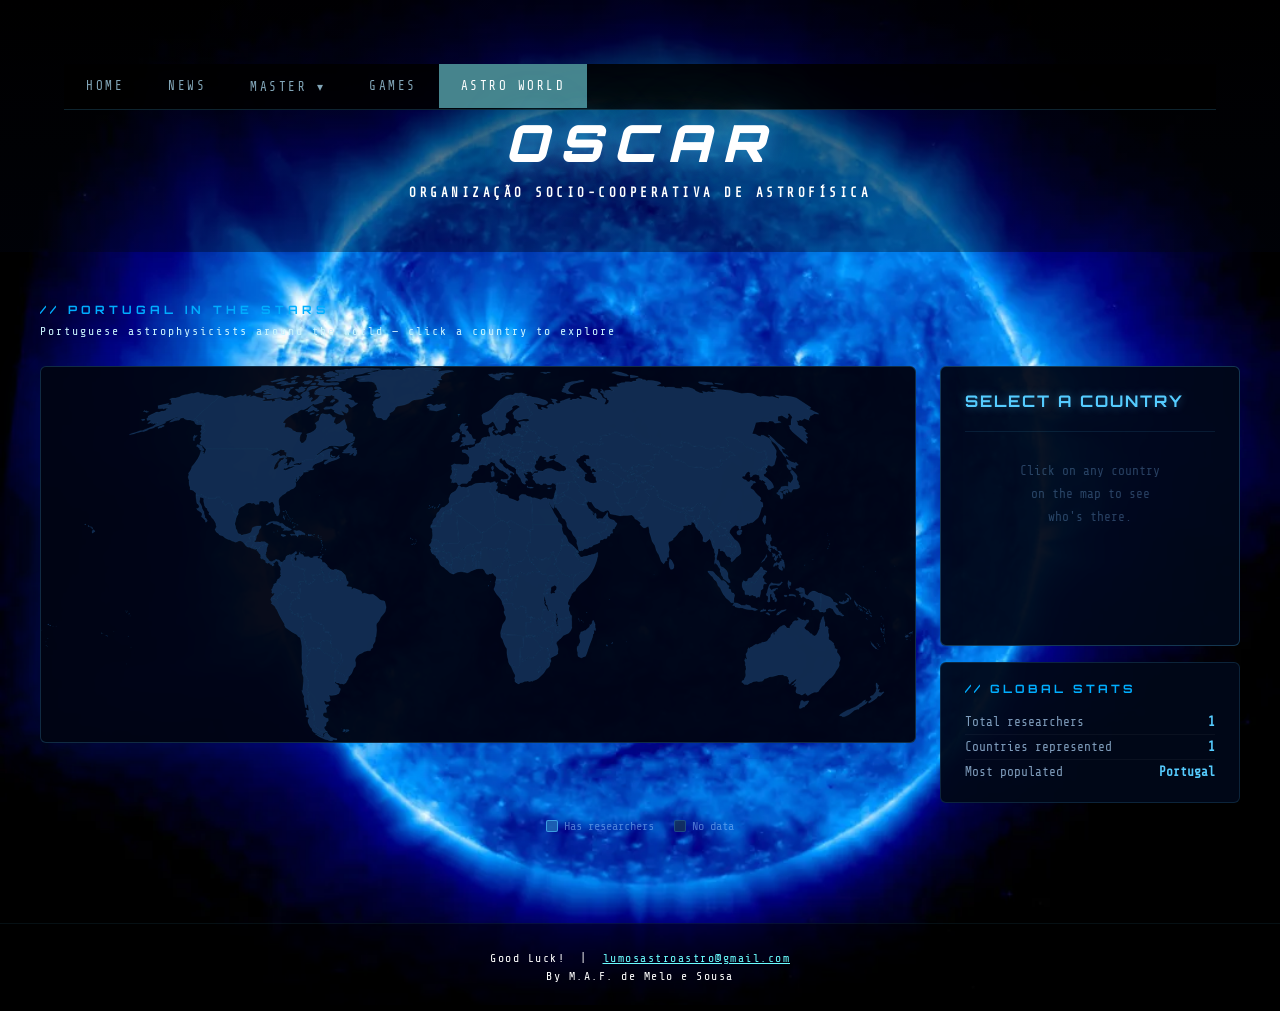
==== astro_world.html @ 0a2c4990 "Add files via upload" ====
<!DOCTYPE html>
<html lang="en">
<head>
    <meta charset="UTF-8">
    <meta name="viewport" content="width=device-width, initial-scale=1.0">
    <title>OSCAR – Portugal in the Stars</title>
    <style>
        @import url('https://fonts.googleapis.com/css2?family=Orbitron:wght@400;700;900&family=Share+Tech+Mono&display=swap');
        * { box-sizing: border-box; margin: 0; padding: 0; }

        body {
            background-color: #000;
            color: rgb(215,241,253);
            font-family: 'Share Tech Mono', monospace;
            background-image: url("Background.jpg");
            background-repeat: no-repeat;
            background-size: cover;
            background-position: center top;
            background-attachment: fixed;
            min-height: 100vh;
        }

        /* ── NAVBAR ── */
        .navbar { overflow: hidden; background-color: rgba(0,0,0,0.88); border-bottom: 1px solid rgba(80,200,255,0.18); z-index: 50; }
        .navbar a { float: left; display: block; color: rgba(180,230,255,0.72); text-align: center; padding: 15px 22px; text-decoration: none; font-family: 'Share Tech Mono', monospace; font-size: 0.78rem; letter-spacing: 2.5px; text-transform: uppercase; transition: background 0.2s, color 0.2s; }
        .navbar a:hover { background-color: rgba(16,129,199,0.28); color: #fff; }
        .navbar a.active { background-color: rgba(83,156,165,0.85); color: #fff; }
        .dropdown { float: left; overflow: hidden; }
        .dropdown .dropdown-button { font-family: 'Share Tech Mono', monospace; font-size: 0.78rem; letter-spacing: 2.5px; text-transform: uppercase; border: none; outline: none; color: rgba(180,230,255,0.72); padding: 15px 22px; background-color: transparent; cursor: pointer; transition: background 0.2s, color 0.2s; }
        .dropdown-content { display: none; position: absolute; background-color: rgba(0,4,18,0.97); min-width: 190px; box-shadow: 0 10px 30px rgba(0,0,0,0.7); z-index: 200; border: 1px solid rgba(80,200,255,0.14); border-top: none; }
        .dropdown-content a { float: none; color: rgba(160,210,255,0.75); padding: 12px 20px; font-size: 0.76rem; letter-spacing: 2px; display: block; text-align: left; border-bottom: 1px solid rgba(80,200,255,0.06); }
        .dropdown-content a:last-child { border-bottom: none; }
        .dropdown-content a:hover { background-color: rgba(16,129,199,0.28); color: #fff; }
        .dropdown:hover .dropdown-content { display: block; }
        .dropdown:hover .dropdown-button { background-color: rgba(16,129,199,0.28); color: #fff; }

        /* ── HEADER ── */
        header { text-align: center; padding: 64px 5% 52px; background: linear-gradient(to bottom, rgba(0,0,0,0.62), rgba(0,4,18,0.38)); }
        header h1 { font-family: 'Orbitron', monospace; font-size: 3.2rem; font-weight: 900; letter-spacing: 12px; color: #fff; text-shadow: 0 0 28px rgba(80,200,255,0.75), 0 0 70px rgba(80,200,255,0.22); margin-bottom: 12px; }
        header h2 { font-family: 'Share Tech Mono', monospace; font-size: 0.78rem; letter-spacing: 3.5px; color: rgb(255, 255, 255); text-transform: uppercase; }

        /* ── PAGE CONTENT ── */
        .page-content { max-width: 1400px; margin: 0 auto; padding: 50px 40px 90px; }
        .section-label { font-family: 'Orbitron', monospace; font-size: 0.72rem; font-weight: 700; color: rgb(0,174,255); letter-spacing: 4px; text-transform: uppercase; margin-bottom: 8px; }
        .section-sub { font-family: 'Share Tech Mono', monospace; color: rgb(205,247,255); font-size: 0.72rem; letter-spacing: 2px; margin-bottom: 28px; }

        /* ── MAP LAYOUT ── */
        #map-layout { display: flex; gap: 24px; align-items: flex-start; }

        #map-container {
            flex: 1;
            position: relative;
            background: rgba(0,5,20,0.97);
            border: 1px solid rgba(80,200,255,0.2);
            border-radius: 6px;
            overflow: hidden;
            box-shadow: 0 0 50px rgba(0,80,200,0.15);
        }

        #map-container svg {
            width: 100%;
            height: auto;
            display: block;
        }

        /* Override SVG default styles */
        #map-container svg path {
            fill: rgba(20,50,90,0.85) !important;
            stroke: rgba(80,200,255,0.25) !important;
            stroke-width: 0.5 !important;
            cursor: pointer;
            transition: fill 0.2s;
        }
        #map-container svg path:hover {
            fill: rgba(0,160,255,0.75) !important;
        }
        #map-container svg path.has-people {
            fill: rgba(30,100,200,0.9) !important;
            stroke: rgba(80,200,255,0.7) !important;
            stroke-width: 0.8 !important;
        }
        #map-container svg path.has-people:hover {
            fill: rgba(0,180,255,0.9) !important;
        }
        #map-container svg path.selected {
            fill: rgba(80,200,255,0.45) !important;
            stroke: #55ccff !important;
            stroke-width: 1.2 !important;
        }

        /* ── INFO PANEL ── */
        #info-panel { width: 300px; flex-shrink: 0; display: flex; flex-direction: column; gap: 16px; }

        #country-card { background: rgba(0,8,25,0.95); border: 1px solid rgba(80,200,255,0.25); border-radius: 6px; padding: 24px; min-height: 280px; }
        #country-name { font-family: 'Orbitron', monospace; font-size: 1rem; font-weight: 700; color: #5cf; letter-spacing: 2px; margin-bottom: 6px; text-shadow: 0 0 10px rgba(80,200,255,0.4); }
        #country-count { font-family: 'Share Tech Mono', monospace; font-size: 0.75rem; color: rgba(100,180,255,0.5); letter-spacing: 2px; margin-bottom: 18px; padding-bottom: 14px; border-bottom: 1px solid rgba(80,200,255,0.1); }

        #people-list { list-style: none; }
        #people-list li { padding: 10px 0; border-bottom: 1px solid rgba(255,255,255,0.06); font-family: 'Share Tech Mono', monospace; }
        #people-list li:last-child { border-bottom: none; }
        .person-name { font-size: 0.88rem; color: #e8f4ff; margin-bottom: 3px; }
        .person-role { font-size: 0.75rem; color: rgba(120,180,255,0.6); }
        .person-inst { font-size: 0.72rem; color: rgba(100,150,220,0.45); font-style: italic; }
        .empty-state { font-family: 'Share Tech Mono', monospace; font-size: 0.8rem; color: rgba(100,150,200,0.4); text-align: center; padding: 30px 0; line-height: 1.8; }

        /* ── STATS CARD ── */
        #stats-card { background: rgba(0,8,25,0.95); border: 1px solid rgba(80,200,255,0.15); border-radius: 6px; padding: 18px 24px; }
        #stats-card h4 { font-family: 'Orbitron', monospace; font-size: 0.72rem; color: rgb(0,174,255); letter-spacing: 3px; text-transform: uppercase; margin-bottom: 14px; text-align: left; }
        .stat-row { display: flex; justify-content: space-between; font-family: 'Share Tech Mono', monospace; font-size: 0.8rem; color: rgba(180,220,255,0.7); padding: 5px 0; border-bottom: 1px solid rgba(255,255,255,0.04); }
        .stat-row:last-child { border-bottom: none; }
        .stat-val { color: #5cf; font-weight: bold; }

        /* ── LEGEND ── */
        #legend { display: flex; gap: 20px; justify-content: center; margin-top: 16px; font-family: 'Share Tech Mono', monospace; font-size: 0.75rem; color: rgba(150,200,255,0.5); }
        .legend-item { display: flex; align-items: center; gap: 6px; }
        .legend-dot { width: 12px; height: 12px; border-radius: 2px; }
        .legend-dot.active-dot { background: rgba(30,100,180,0.9); border: 1px solid rgba(80,200,255,0.6); }
        .legend-dot.empty-dot { background: rgba(20,50,90,0.85); border: 1px solid rgba(80,200,255,0.2); }

        /* ── TOOLTIP ── */
        #tooltip { position: fixed; background: rgba(0,10,30,0.95); border: 1px solid rgba(80,200,255,0.35); padding: 8px 14px; border-radius: 4px; font-family: 'Share Tech Mono', monospace; font-size: 0.8rem; color: #adf; pointer-events: none; display: none; z-index: 999; white-space: nowrap; }

        /* ── FOOTER ── */
        footer { text-align: center; padding: 28px 20px; border-top: 1px solid rgba(80,200,255,0.08); font-family: 'Share Tech Mono', monospace; font-size: 0.72rem; color: rgb(255, 255, 255); letter-spacing: 1.5px; background: rgba(0,0,0,0.5); }
        footer a {color:  #6afdff}
        footer p + p { margin-top: 5px; }
        a:visited { color: rgba(80,200,255,0.62); }
        a:hover { color: #fff; }
    </style>
</head>
<body>



<header>
    <div class="navbar">
    <a href="index.html">Home</a>
    <a href="news.html">News</a>
    <div class="dropdown">
        <button class="dropdown-button">Master ▾</button>
        <div class="dropdown-content">
            <a href="courses.html">Courses</a>
            <a href="contact.html">Contacts</a>
        </div>
    </div>
    <a href="game.html">Games</a>
    <a href="astro_world.html" class="active">Astro World</a>
</div>
    <h1><em>OSCAR</em></h1>
    <h2>Organização Socio-Cooperativa de AstRofísica</h2>
</header>

<div class="page-content">
    <div class="section-label">// Portugal in the Stars</div>
    <div class="section-sub">Portuguese astrophysicists around the world — click a country to explore</div>

    <div id="map-layout">
        <div id="map-container">
<?xml version="1.0"?>
<!--
*************Map created by Simplemaps.com********************		
*************Attribution is highly appreciated!***************
*************http://simplemaps.com****************************

The MIT License (MIT)

Copyright (c) 2020 Pareto Softare, LLC DBA Simplemaps.com

Permission is hereby granted, free of charge, to any person obtaining a copy
of this software and associated documentation files (the "Software"), to deal
in the Software without restriction, including without limitation the rights
to use, copy, modify, merge, publish, distribute, sublicense, and/or sell
copies of the Software, and to permit persons to whom the Software is
furnished to do so, subject to the following conditions:

The above copyright notice and this permission notice shall be included in
all copies or substantial portions of the Software.

THE SOFTWARE IS PROVIDED "AS IS", WITHOUT WARRANTY OF ANY KIND, EXPRESS OR
IMPLIED, INCLUDING BUT NOT LIMITED TO THE WARRANTIES OF MERCHANTABILITY,
FITNESS FOR A PARTICULAR PURPOSE AND NONINFRINGEMENT. IN NO EVENT SHALL THE
AUTHORS OR COPYRIGHT HOLDERS BE LIABLE FOR ANY CLAIM, DAMAGES OR OTHER
LIABILITY, WHETHER IN AN ACTION OF CONTRACT, TORT OR OTHERWISE, ARISING FROM,
OUT OF OR IN CONNECTION WITH THE SOFTWARE OR THE USE OR OTHER DEALINGS IN
THE SOFTWARE.

-->
<svg baseprofile="tiny" fill="#ececec" stroke="black" stroke-linecap="round" stroke-linejoin="round" stroke-width=".2" version="1.2" viewBox="0 0 2000 857" xmlns="http://www.w3.org/2000/svg">
 <path d="M1383 261.6l1.5 1.8-2.9 0.8-2.4 1.1-5.9 0.8-5.3 1.3-2.4 2.8 1.9 2.7 1.4 3.2-2 2.7 0.8 2.5-0.9 2.3-5.2-0.2 3.1 4.2-3.1 1.7-1.4 3.8 1.1 3.9-1.8 1.8-2.1-0.6-4 0.9-0.2 1.7-4.1 0-2.3 3.7 0.8 5.4-6.6 2.7-3.9-0.6-0.9 1.4-3.4-0.8-5.3 1-9.6-3.3 3.9-5.8-1.1-4.1-4.3-1.1-1.2-4.1-2.7-5.1 1.6-3.5-2.5-1 0.5-4.7 0.6-8 5.9 2.5 3.9-0.9 0.4-2.9 4-0.9 2.6-2-0.2-5.1 4.2-1.3 0.3-2.2 2.9 1.7 1.6 0.2 3 0 4.3 1.4 1.8 0.7 3.4-2 2.1 1.2 0.9-2.9 3.2 0.1 0.6-0.9-0.2-2.6 1.7-2.2 3.3 1.4-0.1 2 1.7 0.3 0.9 5.4 2.7 2.1 1.5-1.4 2.2-0.6 2.5-2.9 3.8 0.5 5.4 0z" id="Afghanistan" name="Afghanistan">
 </path>
 <path class="Angola" d="M 1121.2 572 1121.8 574 1121.1 577.1 1122 580.1 1121.1 582.5 1121.5 584.7 1109.8 584.6 1109 605.1 1112.6 610.3 1116.2 614.3 1105.8 616.9 1092.3 616 1088.5 613 1065.8 613.2 1065 613.7 1061.7 610.8 1058.1 610.6 1054.7 611.7 1052 612.9 1051.5 608.9 1052.4 603.2 1054.4 597.3 1054.7 594.6 1056.6 588.8 1058 586.2 1061.3 582 1063.2 579.1 1063.8 574.4 1063.5 570.7 1061.9 568.4 1060.4 564.5 1059.1 560.7 1059.4 559.3 1061.1 556.8 1059.5 550.6 1058.3 546.3 1055.5 542.2 1056.1 541 1058.4 540.1 1060.1 540.2 1062.1 539.5 1078.8 539.6 1080.1 544.3 1081.7 548.2 1083 550.3 1085.1 553.6 1088.9 553.1 1090.7 552.2 1093.8 553.1 1094.7 551.5 1096.2 547.8 1099.7 547.5 1100 546.4 1102.9 546.4 1102.4 548.7 1109.2 548.6 1109.3 552.7 1110.4 555.1 1109.5 559 1109.9 563 1111.7 565.4 1111.3 573 1112.7 572.4 1115.1 572.6 1118.6 571.6 1121.2 572 Z">
 </path>
 <path class="Angola" d="M 1055.3 539 1053.8 534.2 1056.1 531.4 1057.8 530.3 1059.9 532.5 1057.9 533.9 1056.9 535.5 1056.7 538.3 1055.3 539 Z">
 </path>
 <path d="M1088 228l0.4 1.2 1.4-0.6 1.2 1.7 1.3 0.7 0.6 2.3-0.5 2.2 1 2.7 2.3 1.5 0.1 1.7-1.7 0.9-0.1 2.1-2.2 3.1-0.9-0.4-0.2-1.4-3.1-2.2-0.7-3 0.1-4.4 0.5-1.9-0.9-1-0.5-2.1 1.9-3.1z" id="Albania" name="Albania">
 </path>
 <path d="M1296.2 336.7l1.3 5.1-2.8 0 0 4.2 1.1 0.9-2.4 1.3 0.2 2.6-1.3 2.6 0 2.6-1 1.4-16.9-3.2-2.7-6.6-0.3-1.4 0.9-0.4 0.4 1.8 4.2-1 4.6 0.2 3.4 0.2 3.3-4.4 3.7-4.1 3-4 1.3 2.2z" id="United Arab Emirates" name="United Arab Emirates">
 </path>
 <path class="Argentina" d="M 669.1 851.7 666.1 851.5 661.1 851.5 655.1 837.9 658.2 840.7 662.5 845.3 670.3 849 677.6 850.5 676.8 853.5 672.4 853.8 669.1 851.7 Z">
 </path>
 <path class="Argentina" d="M 638.6 644.7 649.9 655.1 654.5 656.1 661.8 660.9 667.7 663.4 668.8 666.2 664.6 676 670.4 677.7 676.7 678.7 680.9 677.7 685.2 672.7 685.5 667.1 688.1 665.8 691.3 669.6 691.7 674.7 687.5 678.2 684.2 680.8 678.9 687.1 672.9 695.8 672.4 701 672 707.6 673.2 714 672.3 715.4 672.7 719.5 673 722.9 680.8 728.4 681 732.8 684.9 735.6 685.2 738.7 681.9 746.9 674.9 750.4 664.7 751.7 658.7 751 660.8 754.9 660.9 759.6 662.7 762.8 660.2 765.1 655.1 766 649.5 763.6 648 765.3 650.5 771.6 654.5 773.5 656.8 771.5 659.3 774.8 655.1 776.8 652.2 780.8 653.4 787.1 653.3 790.5 648.5 790.5 645.5 793.7 645.6 798.5 652.1 803.1 657.3 804.3 657.5 810 652.9 813.5 652.3 820.8 648.8 823.2 647.9 826.1 652.1 832.6 656.7 836.1 654.6 835.8 649.7 834.8 637.6 834 634.1 830.4 632.2 825.8 629.1 826.2 626.5 823.9 623.4 817.4 626.1 814.6 626.2 810.7 624.4 807.5 625.1 802.1 624 793.8 622.2 790.1 624 788.9 622.6 786.5 619.8 785.3 620.6 782.6 617.5 780.2 613.8 772.9 615.5 771.6 612.2 763.8 611.4 757.3 611.2 751.6 613.7 749.3 610.4 743 608.8 737.2 611.8 733 610.4 727.6 612 721.4 610.6 715.5 609 714.3 604.1 703.2 606.2 696.6 604.5 690.4 605.4 684.5 608 678.5 611.3 674.5 609.3 672 610.1 669.9 608.5 659.2 614.1 656.1 615.3 649.4 614.4 647.8 618.4 642 625.9 643.6 629.6 648.2 631.2 643 637.6 643.3 638.6 644.7 Z">
 </path>
 <path d="M1230.8 253l-1.8 0.2-2.8-3.7-0.2-1-2.3 0-1.9-1.7-1 0.1-2.4-1.8-4.2-1.6-0.1-3.1-1.3-2.2 7-1 1.4 1.6 2.2 1.1-0.7 1.6 3.2 2.2-1.1 2.1 2.6 1.7 2.5 1 0.9 4.5z" id="Armenia" name="Armenia">
 </path>
 <path class="Australia" d="M 1743 763.6 1746.7 765.8 1750 764.9 1754.9 763.7 1757.7 764.1 1753.2 771.7 1749.9 773.8 1745.9 779 1745.3 777.2 1738.7 781.6 1737.9 781.3 1734.9 781.1 1735.4 775.7 1737.4 771.5 1738 765.9 1740 763 1743 763.6 Z">
 </path>
 <path class="Australia" d="M 1793.5 590.2 1794.7 595.2 1798.7 592.8 1800.1 595.5 1802.4 598 1801.3 600.9 1801.5 606.4 1801.7 609.6 1803 610.4 1803.4 615.9 1802.2 619.2 1803 623.5 1808.4 626.9 1811.6 629.9 1814.8 632.7 1813.7 634.3 1816 638.3 1816.5 645.3 1819.1 643.9 1820.6 646.6 1822.2 645.7 1821.5 652.5 1824.4 656.4 1826.3 658.8 1829.1 664 1829.1 669.2 1828.1 672.9 1826.3 676.8 1827 682.3 1824.5 688 1822.4 691 1818.6 696.7 1817.1 700.4 1814 705 1809 710.8 1803.5 714 1799.1 718.9 1795.8 722.1 1791.4 727.6 1787.7 730.8 1783.8 735.6 1780.7 740 1779.9 742.1 1775.6 744.3 1769.5 744.5 1763.2 747.2 1759.4 749.6 1754.6 752.4 1751.9 749.5 1749.3 748.4 1751.9 745.1 1748.4 746.3 1741.2 750.9 1737.6 749.2 1735.2 748.2 1732.4 747.7 1728.3 745.9 1727 741.9 1728.5 737.1 1728.9 733.8 1727.5 731.2 1722.8 730.5 1726 727.3 1726.9 722.6 1722.2 727 1716.9 728.2 1721.4 724.7 1723.9 721 1727.4 717.8 1729 713.1 1722.2 718.5 1717.9 720.7 1713.6 725.8 1710.6 723.2 1712.3 719.8 1710.9 715.1 1709.1 712.7 1710.7 711.2 1705.4 707.3 1701.6 707.2 1697.6 704 1687.7 704.6 1679.8 706.9 1672.9 709.1 1667.9 708.7 1660.9 712 1655.6 713.4 1653.3 716.8 1650.3 719.4 1645.6 719.6 1642 720.1 1637.8 719 1633.6 719.7 1629.8 720 1625.3 723.4 1623.8 723.1 1620.4 724.9 1617 726.9 1613.2 726.7 1609.7 726.7 1605.6 722.6 1603.2 721.4 1604.7 717.7 1607.6 716.8 1609.1 715.4 1609.7 713.1 1612 708.6 1612.7 704.8 1612 698.3 1612.2 694.6 1613.6 691 1612.7 686.8 1613 684.9 1611.3 682.3 1612 677.3 1610.1 672.2 1610 669.5 1611.8 672.3 1611.3 666.3 1613.6 668.2 1614.7 670.7 1615.3 667.4 1613.7 662.3 1613.6 660.3 1612.8 658.4 1614.1 654.7 1615.6 653.1 1616.9 649.9 1617 646.1 1620.1 641.5 1619.7 646.4 1622.8 642 1627.7 639.8 1630.9 637.1 1635.6 634.7 1638.2 634.2 1639.6 635 1644.4 632.6 1647.9 631.9 1649 630.5 1650.5 629.9 1653.6 630.1 1659.8 628.2 1663.3 625.3 1665.3 621.9 1669.2 618.7 1669.9 616.1 1670.6 612.6 1675.5 607.1 1676.9 612.7 1679.5 611.4 1678 608.4 1680.3 605.3 1682.5 606.7 1684 601.8 1687.5 598.6 1689.3 596.1 1692.2 595 1692.6 593.2 1694.9 593.9 1695.3 592.3 1697.9 591.4 1700.7 590.5 1704.4 593.5 1707 597.3 1710.5 597.3 1714 597.9 1713.3 594.4 1716.8 589.3 1719.5 587.6 1718.9 586 1721.8 582.3 1725.5 580 1728.2 580.8 1733.1 579.6 1733.4 576.3 1729.5 574.2 1732.6 573.3 1736.2 574.9 1738.9 577.5 1743.4 579.1 1745.1 578.5 1748.4 580.5 1751.9 578.6 1753.9 579.2 1755.4 577.9 1757.6 581.1 1755.6 584.6 1753.1 587.2 1751.2 587.4 1751.5 589.9 1749.3 593.1 1746.8 596.3 1747 598.1 1750.8 601.7 1754.8 603.7 1757.3 605.9 1760.6 609.7 1762.2 609.7 1764.8 611.4 1765.3 613.4 1770.2 615.5 1774.3 613.3 1776.1 609.9 1777.8 607 1779.1 603.5 1781.7 598.4 1781.5 595.3 1782.2 593.4 1782.1 589.8 1783.5 584.9 1784.8 583.6 1784.2 581.5 1786 578.1 1787.5 574.6 1787.9 572.7 1790.2 570.3 1791.5 573.5 1791.4 577.5 1792.7 578.3 1792.6 581 1794.2 584.2 1794.1 587.9 1793.5 590.2 Z">
 </path>
 <path d="M1070.6 190.8l-0.3 0.8 0.7 2.1-0.2 2.6-2.8 0 1.1 1.4-1.3 4-0.9 1.1-4.4 0.1-2.4 1.5-4.2-0.5-7.3-1.7-1.3-2.1-4.9 1.1-0.5 1.2-3.1-0.9-2.6-0.2-2.3-1.2 0.7-1.5-0.2-1.1 1.4-0.3 2.7 1.7 0.6-1.7 4.4 0.3 3.5-1.1 2.4 0.2 1.7 1.3 0.4-1.1-1-4.1 1.7-0.8 1.6-2.9 3.8 2.1 2.6-2.6 1.7-0.5 4 1.9 2.3-0.3 2.4 1.2z" id="Austria" name="Austria">
 </path>
 <path class="Azerbaijan" d="M 1229 253.2 1225.2 252.3 1222 249.4 1220.8 246.9 1221.8 246.8 1223.7 248.5 1226 248.5 1226.2 249.5 1229 253.2 Z">
 </path>
 <path class="Azerbaijan" d="M 1235.3 236.2 1237.8 233.6 1241.3 236.9 1244.9 241.5 1247.4 241.8 1249.3 243.5 1245.1 244 1245.2 249 1244.8 251.2 1243.1 252.7 1243.9 255.8 1242.6 256.2 1238.7 252.8 1239.9 249.7 1238 247.8 1236.1 248.3 1230.8 253 1229.9 248.5 1227.4 247.5 1224.8 245.8 1225.9 243.7 1222.7 241.5 1223.4 239.9 1221.2 238.8 1219.8 237.2 1220.9 236.1 1225.1 238 1228 238.3 1228.6 237.6 1225.3 234.1 1226.5 233.3 1228 233.5 1232.3 237.3 1234.7 237.8 1235.3 236.2 Z">
 </path>
 <path d="M1154.9 530.4l-0.6 0.1 0-0.3-2-6.1-0.01-0.06-0.09-1.04-1.4-2.9 3.5 0.5 1.7-3.7 3.1 0.4 0.3 2.5 1.2 1.5 0 2.1-1.4 1.3-2.3 3.4-2 2.3z" id="Burundi" name="Burundi">
 </path>
 <path d="M1016.5 177.1l-0.4 4.2-1.3 0.2-0.4 3.5-4.4-2.9-2.5 0.5-3.5-2.9-2.4-2.5-2.2-0.1-0.8-2.2 3.9-1.2 3.6 0.5 4.5-1.3 3.1 2.7 2.8 1.5z" id="Belgium" name="Belgium">
 </path>
 <path d="M1006.7 427l-0.2 2.1 1.3 3.8-1.1 2.6 0.6 1.7-2.8 4-1.7 2-1.1 4 0.2 4.1-0.3 10.3-4.7 0.8-1.4-4.4 0.3-14.8-1.2-1.3-0.2-3.2-2-2.2-1.7-1.9 0.7-3.4 2-0.7 1.1-2.8 2.8-0.6 1.2-1.9 1.9-1.9 2 0 4.3 3.7z" id="Benin" name="Benin">
 </path>
 <path d="M988.5 406l-0.5 3.1 0.8 2.9 3.1 4.2 0.2 3.1 6.5 1.5-0.1 4.4-1.2 1.9-2.8 0.6-1.1 2.8-2 0.7-4.9-0.1-2.6-0.5-1.8 1-2.5-0.5-9.8 0.3-0.2 3.7 0.8 4.8-3.9-1.6-2.6 0.2-2 1.6-2.5-1.3-1-2.2-2.5-1.4-0.4-3.7 1.6-2.7-0.2-2.2 4.5-5.3 0.9-4.4 1.5-1.6 2.7 0.9 2.4-1.3 0.8-1.7 4.3-2.8 1.1-2 5.3-2.7 3.1-0.9 1.4 1.2 3.6 0z" id="Burkina Faso" name="Burkina Faso">
 </path>
 <path d="M1500.6 360.3l0.6 4.6-2.1-1 1.1 5.2-2.1-3.3-0.8-3.3-1.5-3.1-2.8-3.7-5.2-0.3 0.9 2.7-1.2 3.5-2.6-1.3-0.6 1.2-1.7-0.7-2.2-0.6-1.6-5.3-2.6-4.8 0.3-3.9-3.7-1.7 0.9-2.3 3-2.4-4.6-3.4 1.2-4.4 4.9 2.8 2.7 0.3 1.2 4.5 5.4 0.9 5.1-0.1 3.4 1.1-1.6 5.4-2.4 0.4-1.2 3.6 3.6 3.4 0.3-4.2 1.5 0 4.4 10.2z" id="Bangladesh" name="Bangladesh">
 </path>
 <path d="M1132.6 221.6l-2.3 2.6-1.3 4.5 2.1 3.6-4.6-0.8-5 2 0.3 3.2-4.6 0.6-3.9-2.3-4 1.8-3.8-0.2-0.8-4.2-2.8-2.1 0.7-0.8-0.6-0.8 0.6-2 1.8-2-2.8-2.7-0.7-2.4 1.1-1.4 1.8 2.6 1.9-0.4 4 0.9 7.6 0.4 2.3-1.6 5.9-1.5 4 2.3 3.1 0.7z" id="Bulgaria" name="Bulgaria">
 </path>
 <path d="M1083 214.3l1.9-0.1-1.1 2.8 2.7 2.5-0.5 2.9-1.1 0.3-0.9 0.6-1.6 1.5-0.4 3.5-4.8-2.4-2.1-2.7-2.1-1.4-2.5-2.4-1.3-1.9-2.7-3 0.8-2.6 2 1.5 1-1.4 2.3-0.1 4.5 1.1 3.5-0.1 2.4 1.4z" id="Bosnia and Herzegovina" name="Bosnia and Herzegovina">
 </path>
 <path d="M1141.6 162.7l-3.9-0.2-0.8 0.6 1.5 2 2 4-4.1 0.3-1.3 1.4 0.3 3.1-2.1-0.6-4.3 0.3-1.5-1.5-1.7 1.1-1.9-0.9-3.9-0.1-5.7-1.5-4.9-0.5-3.8 0.2-2.4 1.6-2.3 0.3-0.5-2.8-1.9-2.8 2.8-1.3-0.4-2.4-1.7-2.3-0.6-2.7 4.7 0 4.8-2.3 0.5-3.4 3.6-2-1-2.7 2.7-1 4.6-2.3 5.3 1.5 0.9 1.5 2.4-0.7 4.8 1.4 1.1 2.9-0.7 1.6 3.8 4 2.1 1.1 0 1.1 3.4 1.1 1.7 1.6-1.6 1.3z" id="Belarus" name="Belarus">
 </path>
 <path d="M487.8 399.8l-1.7 0 1.3-7.2 0.7-5.1 0.1-1 0.7-0.3 0.9 0.8 2.5-3.9 1.1-0.1-0.1 1 1 0-0.3 1.8-1.3 2.7 0.4 1-0.9 2.3 0.3 0.6-1 3.3-1.3 1.7-1.1 0.2-1.3 2.2z" id="Belize" name="Belize">
 </path>
 <path d="M662.5 631.4l-0.3-2-5.4-3.3-5.2-0.1-9.6 1.9-2.1 5.6 0.2 3.5-1.5 7.7-1-1.4-6.4-0.3-1.6 5.2-3.7-4.6-7.5-1.6-4 5.8-3.9 0.9-3.1-8.9-3.7-7.2 1.1-6.2-3.2-2.7-1.2-4.6-3.2-4.4 2.9-6.9-2.9-5.4 1.1-2.2-1.2-2.4 1.9-3.2-0.3-5.4 0-4.6 1.1-2.1-5.5-10.4 4.2 0.6 2.9-0.2 1.1-1.9 4.8-2.6 2.9-2.4 7.3-1.1-0.4 4.8 0.9 2.5-0.3 4.3 6.5 5.7 6.4 1.1 2.3 2.4 3.9 1.3 2.5 1.8 3.5 0 3.4 1.9 0.5 3.7 1.2 1.9 0.3 2.7-1.7 0.1 2.8 7.5 10.7 0.3-0.5 3.7 0.8 2.5 3.2 1.8 1.7 4-0.6 5.1-1.3 2.8 0.8 3.6-1.6 1.4z" id="Bolívia" name="Bolívia">
 </path>
 <path d="M665.8 489.6l3.1 0.6 0.6-1.4-1-1.2 0.6-1.9 2.3 0.6 2.7-0.7 3.2 1.4 2.5 1.3 1.7-1.7 1.3 0.2 0.8 1.8 2.7-0.4 2.2-2.5 1.8-4.7 3.4-5.9 2-0.3 1.3 3.6 3 11.2 3.1 1.1 0.1 4.4-4.3 5.3 1.7 1.9 10.1 1 0.2 6.5 4.3-4.2 7.1 2.3 9.5 3.9 2.8 3.7-0.9 3.6 6.6-2 11 3.4 8.5-0.2 8.4 5.3 7.4 7.2 4.4 1.8 4.8 0.3 2.1 2 2 8.2 1.1 3.9-2.1 10.6-2.7 4.2-7.7 8.9-3.4 7.3-4 5.5-1.4 0.2-1.3 4.7 0.9 12-1.1 9.9-0.3 4.2-1.6 2.6-0.5 8.6-5.2 8.3-0.5 6.7-4.3 2.7-1.1 3.9-6 0-8.5 2.4-3.7 2.9-6 1.9-6.1 5.1-4.1 6.4-0.3 4.8 1.3 3.5-0.3 6.5-0.8 3.1-3.4 3.6-4.5 11.3-4 5-3.2 3.1-1.5 6.1-2.9 3.6-2.1-3.6 1.8-3.1-3.8-4.3-4.8-3.6-6.3-4.1-1.9 0.2-6.3-5-3.4 0.7 6-8.7 5.3-6.3 3.3-2.6 4.2-3.5-0.4-5.1-3.2-3.8-2.6 1.3 0.7-3.7 0.3-3.8-0.3-3.6-2.1-1.1-2 1-2.1-0.3-0.8-2.4-1.1-5.9-1.2-1.9-3.9-1.8-2.2 1.3-5.9-1.3-0.4-8.7-2-3.5 1.6-1.4-0.8-3.6 1.3-2.8 0.6-5.1-1.7-4-3.2-1.8-0.8-2.5 0.5-3.7-10.7-0.3-2.8-7.5 1.7-0.1-0.3-2.7-1.2-1.9-0.5-3.7-3.4-1.9-3.5 0-2.5-1.8-3.9-1.3-2.3-2.4-6.4-1.1-6.5-5.7 0.3-4.3-0.9-2.5 0.4-4.8-7.3 1.1-2.9 2.4-4.8 2.6-1.1 1.9-2.9 0.2-4.2-0.6-3.2 1.1-2.6-0.7-0.1-9.7-4.4 3.7-5-0.1-2.3-3.5-3.8-0.3 1-2.8-3.3-3.9-2.6-5.8 1.5-1.1-0.2-2.8 3.4-1.8-0.7-3.5 1.4-2.2 0.3-3 6.3-4.4 4.6-1.2 0.8-1 5.1 0.3 2.2-17.6 0.1-2.8-0.9-3.6-2.6-2.4 0.1-4.7 3.2-1 1.1 0.7 0.2-2.5-3.3-0.7 0-4 11 0.2 1.9-2.3 1.6 2.1 1 3.8 1.1-0.8 3.1 3.4 4.4-0.4 1.1-2 4.2-1.5 2.4-1.1 0.7-2.7 4.1-1.8-0.3-1.4-4.8-0.5-0.7-4.1 0.3-4.3-2.5-1.6 1.1-0.6 4.1 0.8 4.5 1.6 1.7-1.5 4.1-1 6.4-2.4 2.1-2.5-0.7-1.8 3-0.2 1.2 1.4-0.8 2.9 2 0.9 1.2 3-1.6 2.3-1 5.4 1.4 3.3 0.3 3 3.5 3 2.8 0.3 0.6-1.3 1.8-0.3 2.6-1.1 1.8-1.7 3.2 0.6 1.3-0.3z" id="Brazil" name="Brazil">
 </path>
 <path d="M1633.1 472.8l2.2-2.4 4.6-3.6-0.1 3.2-0.1 4.1-2.7-0.2-1.1 2.2-2.8-3.3z" id="Brunei" name="Brunei Darussalam">
 </path>
 <path d="M1488.8 323.5l2.6 2.1 0.5 3.9-4.5 0.2-4.7-0.4-3.2 1-5.5-2.5-0.4-1.2 2.6-4.8 2.6-1.6 4.3 1.4 2.9 0.2 2.8 1.7z" id="Bhutan" name="Bhutan">
 </path>
 <path d="M1127.6 615.7l1.9 5.1 1.1 1.2 1.6 3.7 6.1 7 2.3 0.7-0.1 2.3 1.5 4.1 4.3 1 3.4 2.9-8.1 4.7-5.2 4.8-2 4.3-1.8 2.4-3 0.5-1.2 3.1-0.6 2-3.6 1.4-4.5-0.3-2.5-1.8-2.3-0.7-2.8 1.4-1.5 3.1-2.7 1.9-2.8 2.9-4 0.7-1.1-2.3 0.6-3.9-3-6.1-1.4-1 0.6-18.7 5.5-0.2 0.8-22.9 4.2-0.2 8.7-2.3 2 2.7 3.7-2.5 1.7 0 3.2-1.5 1 0.5z" id="Botswana" name="Botswana">
 </path>
 <path d="M1121.3 446.5l3.9 2.5 3.1 2.6 0.1 2.1 3.9 3.3 2.4 2.8 1.4 3.8 4.3 2.6 0.9 2-1.8 0.7-3.7-0.1-4.2-0.7-2.1 0.5-0.9 1.6-1.8 0.2-2.2-1.4-6.3 3.2-2.6-0.6-0.8 0.5-1.6 3.9-4.3-1.3-4.1-0.6-3.6-2.4-4.7-2.2-3 2.1-2.2 3.2-0.5 4.5-3.6-0.3-3.9-1.1-3.3 3.4-3 6-0.6-1.9-0.3-2.9-2.6-2.1-2.1-3.3-0.5-2.3-2.7-3.4 0.5-1.9-0.6-2.7 0.4-5 1.4-1.1 2.8-6.5 4.6-0.5 1-1.7 1 0.2 1.4 1.4 7.1-2.4 2.4-2.5 2.9-2.3-0.6-2.2 1.6-0.6 5.5 0.4 5.2-3 4-7 2.8-2.6 3.6-1.1 0.7 2.7 3.3 4 0 2.7-0.8 2.6 0.4 2 1.9 1.9 0.5 0.3z" id="Central African Republic" name="Central African Republic">
 </path>
 <path class="Canada" d="M 665.9 203.6 669.3 204.5 674 204.3 670.7 206.9 668.7 207.3 663.2 204.6 662.6 202.5 665.1 200.6 665.9 203.6 Z">
 </path>
 <path class="Canada" d="M 680.3 187.6 677.9 187.7 672.1 185.8 668.6 182.8 670.5 182.3 676.4 183.9 680.6 186.5 680.3 187.6 Z">
 </path>
 <path class="Canada" d="M 372.4 191.3 369.3 192.2 363 189.4 363 187.2 360.1 185 360.4 183.2 356.1 182.1 356.7 178.7 358.2 177.3 362.3 178.6 364.7 179.6 368.8 180.2 369 182.4 369.4 185.3 372.6 187.9 372.4 191.3 Z">
 </path>
 <path class="Canada" d="M 711.5 177.8 706.5 183.2 710.4 181.1 713.3 182.5 710.9 184.6 714.7 186.3 717.5 184.8 721.8 186.7 719 191.3 722.8 190.2 722.5 193.5 723 197.4 719.4 203 717 203.2 714.1 202 716.6 196.9 715.4 196.1 708.1 201.5 705.1 201.3 709.5 198.3 705.1 196.8 699.6 197.2 690 197 689.8 195.2 693.6 192.9 691.9 191.3 697.3 187.5 705.5 177.6 709.7 174.1 714.7 172 716.8 172.2 715.3 173.9 711.5 177.8 Z">
 </path>
 <path class="Canada" d="M 351.5 156.4 353 157.2 358 156.7 350.8 163.6 351.1 168.6 349.2 168.6 348.5 165.8 349 162.9 348.2 161 349.5 158.3 351.5 156.4 Z">
 </path>
 <path class="Canada" d="M 634.9 108.9 631.3 111.9 629.6 111.4 629.5 109.7 629.9 109.3 632.7 107.6 634.4 107.7 634.9 108.9 Z">
 </path>
 <path class="Canada" d="M 625.2 105.7 618 108.9 615 108.7 615 107.2 620 104.5 626 104.6 625.2 105.7 Z">
 </path>
 <path class="Canada" d="M 622.1 88.9 621.2 91.4 623.9 90.5 625.4 92 628.9 94 632.7 95.7 631.3 98.4 634.8 98 636.7 99.9 631.7 101.7 625.8 100.3 625 97.7 618.7 100.8 610.5 103.7 611.2 100.4 604.9 100.9 610.6 98.1 614.2 93.6 619.3 88.5 622.1 88.9 Z">
 </path>
 <path class="Canada" d="M 667 80.6 662.1 80.9 662.8 78.2 666.6 75.1 670.9 74.4 673.2 75.9 671.7 78.2 670.8 79 667 80.6 Z">
 </path>
 <path class="Canada" d="M 592.5 69.9 588.4 71.8 584.2 70.2 580.3 70.7 576.9 68.3 581.9 66.6 586.8 64.3 589.8 65.8 591.4 66.8 591.8 67.8 592.5 69.9 Z">
 </path>
 <path class="Canada" d="M 645.5 212.5 643.3 208.9 646.2 200.4 644.6 198.6 640.9 199.6 639.8 198 634.3 202.7 631.1 207.6 628.3 210.5 625.8 211.5 624.1 211.8 623 213.3 613.7 213.3 605.9 213.4 603.2 214.5 596.4 218.9 596.4 218.8 595.5 218.4 593.5 219.3 591.6 220.6 589.8 219.5 585.1 220.3 581.2 221.2 579.3 222 577 224.1 578.8 224.8 580.5 224.4 580.8 224.4 580.5 226.3 575.7 227 572.9 227.8 571.2 228.8 568.6 228.2 567 228.5 564.1 230.3 559.5 232.3 556.8 231.9 558.8 229.7 562.5 226.2 566.6 224.1 567.7 222.3 568.6 219.3 572.4 215.8 573.3 211.8 574.4 215.7 578.2 216.6 580.6 214.5 579.2 209.7 578.3 207.7 574.3 206.5 570.5 205.8 566.6 205.8 563.2 205 562.8 203.6 561.4 204.5 560.2 204.3 562.1 202.2 560.3 201.4 562.2 199 561 197.2 562.7 195.4 557.5 194.5 557.4 190.9 556.6 190.1 553.3 189.9 549.2 188.7 547.7 189.5 545.9 191 542.6 192 539.5 194.5 534.1 192.8 529.7 193.6 525.8 191.7 521.2 190.7 517.9 190.3 516.9 189.3 517.8 185.9 516.1 185.9 514.8 188.3 504.6 188.3 487.6 188.3 470.8 188.3 455.9 188.3 441.1 188.3 426.4 188.3 411.3 188.3 406.5 188.3 391.8 188.3 377.7 188.3 377 188.3 371.6 182.2 370 179.5 363 176.9 364.3 171.4 367.9 167.7 363.8 165 366.9 160.1 364.8 155.7 367.3 152.5 372.4 149.6 375.6 145.8 371 142 372.4 135.1 373.5 130.9 371.9 128.2 371.1 125.8 371.7 122.7 365.2 124.6 357.6 127.9 357.3 124.1 356.8 121.5 354 119.9 349.8 119.7 385.4 87 410 66.6 416 67.9 419.3 70.5 423 71 429.3 68.8 436.3 67.1 441.6 67.7 450.5 65.4 458.7 64.1 458.9 66.3 463.4 65 467.3 62.5 469.4 63.1 470.8 67.9 480.3 64.2 476.4 68.3 482.4 67.4 485.6 65.9 490.2 66.2 494.1 68.4 501.6 70.4 506.3 71.3 510.7 71 513.6 73.8 505.1 76.5 511.5 77.6 523.4 77 527.8 76 529.2 79.3 536.3 76.6 534.2 74.2 538.7 72.4 543.9 72.1 547.8 71.6 549.9 72.9 551.4 75.8 556.4 75.4 561.7 77.9 568.9 77 574.9 77.1 577.3 73.7 581.8 72.8 586.7 74.6 582.4 79.8 588.6 75.4 591.8 75.6 598.2 70.1 596.6 66.8 593.7 64.6 599.2 58.7 607.4 54.9 611.9 55.8 613.9 58.1 614.3 64.1 608.5 66.7 615.2 67.8 610.8 73.3 619.7 69.1 621.9 72.6 617.6 76.6 618.9 80.3 626.2 76.4 632.7 71.6 637.4 65.7 642.9 66.1 648.3 66.9 651.9 69.6 650.2 72.3 645.1 75.2 646 78.1 643.6 80.8 632.7 84.7 626.2 85.6 623 83.9 619.7 86.7 612.3 91.4 609.3 93.9 601.6 97.7 595.1 98.1 590 100.5 587.1 104.3 581.4 105 572.7 109.7 563.3 116.2 558.3 120.8 553.4 127.7 559.4 128.7 557.9 134.2 557.1 138.8 564.4 137.6 571.4 140.2 574.7 142.5 576.4 145.3 581.3 147 584.9 149.5 592.5 149.9 597.3 150.5 593.7 155.7 592 161.8 592.1 168.7 596.5 174.6 601.2 172.6 606.8 166.2 609.1 156.6 607.4 153.4 616.4 150.5 623.9 146.3 628.7 142.1 630.4 138.1 630 133 626.8 128.5 635.7 122.3 636.7 117 640.6 108 644.4 106.6 651.1 108.2 655.3 108.8 659.8 107.2 662.9 109.2 666.5 112.6 666.7 114.8 674.4 115.3 671.8 120.2 669.5 127.6 673.3 128.6 674.9 132.1 683.1 128.8 690.6 122.2 694.8 119.5 695.9 124.8 698.5 132.3 700.5 139.5 697.1 143.3 701.9 146.7 704.8 150.1 711.7 151.7 714.1 153.6 714.1 158.8 717.5 159.6 718.6 161.9 716.6 168.8 712.3 171.1 708.1 173.3 699.3 175.5 691.4 180.5 682.8 181.6 672.7 180.2 665.4 180.2 660.1 180.6 654.4 185.1 647 187.9 636.9 196.1 629 201.9 633.7 200.9 644.6 192.6 656.9 187.4 664.5 186.8 667.8 189.9 661.7 194.1 661.1 200.8 661.2 205.6 666.8 208.7 675.4 207.8 682.6 200.7 681.6 205.3 684.1 207.6 676.7 211.7 664.3 215.5 658.5 218 651.3 222.6 647.6 222.1 649.1 216.8 659.5 211.5 651.4 211.7 645.5 212.5 Z">
 </path>
 <path class="Canada" d="M 539 48.7 534.3 51.1 544.8 49.6 547.4 52.2 554.7 49.5 556.5 51.2 554.3 56.3 558.6 54.2 561.4 48.9 565.7 48.1 568.7 48.9 570.9 51 568.2 56.1 565.8 59.8 570 62.4 575 65 572.4 67.3 565.3 67.8 566.1 69.8 562.9 71.8 556.2 71 550.5 69.5 545.4 69.8 535.9 71.7 524.6 72.5 516.7 73 517 70.4 512.9 69 508.6 69.6 508 65.3 511.3 64.7 518.6 63.8 524.1 64.1 530.3 63.1 523.8 61.9 514.7 62.3 509 62.2 509 60.3 520.7 58.1 514.4 58.2 509 56.8 516.8 52.9 522 50.8 536.2 47.7 539 48.7 Z">
 </path>
 <path class="Canada" d="M 578.5 47.2 571.5 50.6 569.2 47 571.3 46.2 576.8 46 578.5 47.2 Z">
 </path>
 <path class="Canada" d="M 687.1 48.8 686.4 50.2 682.3 50.1 678.2 50 673.3 50.7 672.4 50.3 670.3 47.6 672 45.8 674.2 45.4 682.6 46 687.1 48.8 Z">
 </path>
 <path class="Canada" d="M 647.3 48.5 647.6 51.7 654.8 47.6 666.5 45.5 668.8 50.8 665.6 54.2 674.6 52.7 679.9 50.6 686.7 53.2 690.4 55.7 689.3 58 697.5 56.8 699.4 60.2 707.8 62.3 710 64.4 710.9 69.5 701.8 72 709.5 75.6 715.4 76.8 718.7 81.8 725.2 82.2 721.9 86.1 711 92.6 707 90.2 703.2 84.8 697.3 85.5 695 88.8 697.7 92 702.2 94.6 703.2 96.1 703.1 101.8 699.5 105.9 694.8 104.3 686.2 99.8 689.8 104.7 692.6 108.2 692.3 110.2 681.4 107.9 673.8 104.5 670 101.8 672.4 100.1 667.6 97.2 662.9 94.5 662 96.1 648.9 97 646.5 95.1 651.9 90.9 660 90.8 669.3 90.1 669.1 88.1 672.2 85.3 681 79.9 681.4 77.4 680.9 75.6 676.2 72.9 669.1 71.1 672.6 69.7 670.6 66.3 667.2 66 665.3 64.2 662 65.8 654.1 66.5 640.1 65.3 632.7 63.7 626.8 62.9 624.9 61 631.2 58.6 625.5 58.6 628.8 53.3 635.9 48.7 641.9 46.6 653.1 45.2 647.3 48.5 Z">
 </path>
 <path class="Canada" d="M 596.9 45 600.5 46.1 608.1 45.4 607.6 46.9 601.5 49.4 605.3 51.6 600.1 56.3 591.7 58.3 588.3 57.9 587.4 55.9 581.5 51.9 583.2 50.2 590.6 50.8 589.7 47.5 596.9 45 Z">
 </path>
 <path class="Canada" d="M 619.5 50.5 611.7 54.4 607.3 54.2 609.1 49.6 611.7 47.1 615.9 44.9 621.1 43.5 629 43.7 635.2 44.9 625.1 49.5 619.5 50.5 Z">
 </path>
 <path class="Canada" d="M 503.7 57.7 490.2 60.3 490.8 58 484.8 55.2 489.2 53 496.7 49.2 504.3 45.8 504.7 42.7 518.7 41.9 522.9 43 532.4 43.3 534.3 44.7 535.9 46.9 529.4 48.2 515.5 51.8 506.3 55.5 503.7 57.7 Z">
 </path>
 <path class="Canada" d="M 628.9 39.3 624.8 41.2 619.6 40.8 616.4 39.5 620.9 37.3 627.8 35.9 629.2 37.7 628.9 39.3 Z">
 </path>
 <path class="Canada" d="M 620.1 30.6 620.3 32.9 617.5 35.4 611.7 39.2 604.8 39.7 601.6 38.9 605 36 598.4 36.3 602.7 32.5 606.5 32.7 614.2 31 619.1 31.3 620.1 30.6 Z">
 </path>
 <path class="Canada" d="M 580.7 33.2 580 34.9 584.4 34.1 588 34.3 585.7 36.8 580.6 39.1 566.7 39.9 554.4 42.1 548.4 42.2 549.9 40.6 560.6 38.3 542.7 38.9 538.5 38 550.2 33.2 555.6 31.8 563.9 33.5 566.8 36.4 572.9 36.8 573.6 32.1 579.4 30.3 582.5 30.8 580.7 33.2 Z">
 </path>
 <path class="Canada" d="M 636.4 28.8 638.7 30.4 646.1 30.4 647.5 32 644.7 33.8 647.8 34.9 649 36.1 653.9 36.3 659 36.7 666.1 35.7 674.2 35.2 680 35.6 682.3 37.5 681.3 39.5 677.7 40.9 671 42 666.7 41.3 654.9 42.1 646.9 42.2 641.3 41.6 632.7 40 634.3 37.2 636.4 34.8 635 32.6 628 32 625.4 30.5 629.2 28.5 636.4 28.8 Z">
 </path>
 <path class="Canada" d="M 560.7 26.2 554.9 29.9 549.6 31.6 545.8 31.8 535.9 33.9 528.8 34.7 525.2 33.6 536.9 29.9 549.1 26.8 554.6 26.9 560.7 26.2 Z">
 </path>
 <path class="Canada" d="M 641.9 26.8 640.1 26.9 633.5 26.6 634.2 25.3 641.4 25.4 643 26.2 641.9 26.8 Z">
 </path>
 <path class="Canada" d="M 583.1 25.9 574.3 27.3 571 25.8 576.1 24.3 582.1 23.8 586.2 24.5 583.1 25.9 Z">
 </path>
 <path class="Canada" d="M 590.9 21.7 585.2 22.6 579.2 22.6 580.2 21.9 585.9 20.6 587.6 20.8 590.9 21.7 Z">
 </path>
 <path class="Canada" d="M 637.7 24.2 631.1 25.2 629.5 24.1 630.1 22.4 632.3 20.5 636.7 20.7 638.4 21 640.7 22.6 637.7 24.2 Z">
 </path>
 <path class="Canada" d="M 623.9 23 622.8 24.9 617.5 24.4 613.5 22.9 605.7 22.7 611 21.4 608.2 20.3 610.4 18.5 616.5 19.1 624 20.8 623.9 23 Z">
 </path>
 <path class="Canada" d="M 678 16.9 680.7 18.4 674.2 19.7 663.6 23.2 656.8 23.5 650 22.9 648.4 21 650.5 19.4 654.8 18.2 648.2 18.2 646.2 16.7 646.6 14.8 651.5 12.9 655.6 11.6 659.6 11.3 659.3 10.3 667.6 10.1 669.2 12.3 673.9 13.2 678.7 14.1 678 16.9 Z">
 </path>
 <path class="Canada" d="M 757.2 2.9 765.9 3.2 772.6 3.7 777.8 4.7 776.7 5.7 766.9 7.4 757.9 8.2 753.9 9.1 761.4 9.1 750.9 11.6 744.1 12.8 734.8 16.3 726.7 17 723.6 18 712.3 18.4 716.7 19 713.4 19.8 714.1 22.1 709.1 23.7 702.2 25 698.7 26.8 692.1 28.3 691.6 29.4 698.1 29.2 697 30.4 684.3 33.3 675.8 31.9 664.1 32.7 659.1 32.1 652.3 31.8 654.4 29.5 662.4 28.4 664.4 25 667 24.7 674.5 26.7 672.8 23.7 667.9 22.8 672.9 21 680.5 19.9 683.3 18.3 680.3 16.6 681.4 14.4 690.8 14.5 693 15 700.3 13.4 693 12.9 680.4 13.2 676 11.8 675.2 10.1 672.7 8.9 673.8 7.6 679.8 6.8 684 6.7 691.4 6.1 698.2 4.6 702.1 4.8 704.5 5.9 709.5 3.9 714.7 3.3 721.2 2.9 731.6 2.7 732.9 3.1 743.2 2.5 750.2 2.7 757.2 2.9 Z">
 </path>
 <path d="M1034.4 197.5l0.2 1.1-0.7 1.5 2.3 1.2 2.6 0.2-0.3 2.5-2.1 1.1-3.8-0.8-1 2.5-2.4 0.2-0.9-1-2.7 2.2-2.5 0.3-2.2-1.4-1.8-2.7-2.4 1 0-2.9 3.6-3.5-0.2-1.6 2.3 0.6 1.3-1.1 4.2 0 1-1.3 5.5 1.9z" id="Switzerland" name="Switzerland">
 </path>
 <path class="China" d="M 1602.2 381.9 1597.9 385 1593 383 1592 377.5 1594.2 374.6 1600 372.8 1603.3 372.9 1604.9 375.4 1602.9 378.2 1602.2 381.9 Z">
 </path>
 <path class="China" d="M 1625.6 185.5 1634.6 190 1640.6 195.8 1648.2 195.8 1650.8 193.4 1657.7 191.5 1659 197.2 1658.7 199.5 1661.5 206.3 1662.1 212.5 1655.2 211.4 1652.3 213.6 1657 219 1660.9 226.5 1658.4 226.6 1660.3 229.9 1654.8 226.1 1654.8 229.7 1648.4 232.4 1651.2 235.8 1646.6 235.5 1643 233.5 1641.9 238.1 1638 241.5 1635.9 245.6 1629.6 247.4 1627.2 250.4 1622.4 252.2 1623.7 249.2 1621.4 246.7 1623.4 242.4 1618.9 239.1 1615.5 241.3 1611.9 245.8 1610.6 249.9 1605.6 250.2 1604.3 253.2 1609.1 257.5 1613.9 258.6 1615.3 261.4 1620.4 263.3 1624.2 258.7 1630.1 261.2 1633.6 261.4 1635.9 264.7 1629.2 266.5 1628.2 270 1624.4 273.2 1623.5 277.7 1630.6 281.2 1635.2 287.5 1640.7 293.4 1646.2 298.3 1647.8 303.1 1645 304.9 1647.4 308.3 1651.3 310.3 1652.1 315.5 1652.2 320.6 1649.4 321.2 1647.3 328.1 1645 336.6 1641.6 344.2 1635.2 350.1 1628.6 355.6 1622.5 356.3 1619.6 359.1 1617.3 357.1 1614.8 360.2 1607.6 363.5 1601.8 364.4 1601.1 371.2 1598 371.6 1595.8 366.9 1596.7 364.5 1588.9 362.4 1586.5 363.5 1580.6 361.8 1577.5 359.2 1577.8 355.5 1572.5 354.3 1569.4 351.9 1565.3 355.3 1560 356.1 1555.6 356 1552.9 357.6 1550.2 358.5 1552.2 365.9 1549.2 365.7 1548.4 364.2 1547.9 361.5 1544.1 363.4 1541.5 362.2 1537 359.8 1537.8 354.5 1534.1 353.2 1531.7 347.3 1526.1 348.4 1525.4 340.8 1529.6 335.4 1528.7 330.1 1527.4 325.2 1524.7 323.7 1522 319.9 1518.9 320.4 1512.8 319.4 1514 316.7 1510.4 312.7 1507.2 315.4 1502.3 313.9 1496.9 317.9 1493 322.7 1488.8 323.5 1486 321.8 1483.1 321.6 1478.8 320.2 1476.2 321.8 1473.6 326.6 1472.1 321.5 1469 322.9 1462.5 322.2 1456 320.8 1451 317.9 1446.5 316.7 1444 313.6 1440.7 312.7 1434.3 308.5 1429.5 306.5 1427.6 308 1419 303.5 1412.8 299.5 1409.6 292.4 1413.7 293.3 1413.1 290 1410.1 286.7 1409.3 281.5 1401.6 273.9 1392.1 271.4 1389.2 266.4 1384.5 263.4 1383 261.6 1381.2 258 1380.7 255.5 1377 254 1375.5 254.7 1372.4 248.7 1373.5 247.3 1372.3 245.8 1376.4 242.8 1379.6 241.5 1385.4 242.4 1386 238.3 1392.4 237.6 1393.4 235 1400.3 231.6 1400.5 230.2 1398.8 226.5 1401.7 224.9 1392.9 213.9 1402 211.4 1404 210 1403 198.7 1413.8 200.8 1415.4 197.9 1412.9 191.7 1416.7 191.1 1418.6 186.9 1420.3 186.4 1423.6 190.8 1429.3 194.1 1437.5 196.4 1443.3 201.5 1444.7 208.8 1447.7 211.6 1454.2 212.7 1461.4 213.5 1469.4 217.5 1472.8 218.2 1477.8 224 1482.5 227.8 1488.1 227.6 1499.4 229.1 1505.8 228.2 1511.4 229.1 1520.8 233 1527 233 1530.3 234.9 1534.7 231.5 1541.9 229.3 1549.5 229.1 1554.4 226.9 1556.4 223.5 1558.8 221.3 1556.9 219.2 1554 216.8 1554.5 212.7 1557.7 213.3 1563.6 214.6 1566.8 211.2 1573.2 208.8 1574.5 204.6 1577 202.8 1583.8 202 1588.2 202.7 1587.4 200.5 1580.2 196.1 1575 194.1 1572.5 196.4 1567 195.4 1564.7 196.2 1561.9 193.7 1561.6 187.4 1561 182.7 1568.4 185.1 1572.8 181.2 1570.9 178.4 1570.7 171.9 1572 169.9 1569.5 166.5 1565.8 165.1 1567.5 162 1572.6 160.9 1578.8 160.7 1587.4 162.6 1593.4 164.8 1601.1 171 1604.9 173.7 1609.4 177.5 1615.6 183.5 1625.6 185.5 Z">
 </path>
 <path d="M955.9 435.2l2.5 1.4 1 2.2 2.5 1.3 2-1.6 2.6-0.2 3.9 1.6 1.5 9.2-2.4 5.3-1.5 7.3 2.4 5.5-0.2 2.6-2.6 0-3.9-1.2-3.7 0-6.7 1.2-3.9 1.8-5.6 2.4-1.1-0.2 0.4-5.3 0.6-0.8-0.2-2.5-2.4-2.7-1.8-0.4-1.6-1.8 1.2-2.9-0.5-3.1 0.2-1.8 0.9 0 0.4-2.8-0.4-1.3 0.5-0.9 2.1-0.7-1.4-5.2-1.3-2.6 0.5-2.2 1.1-0.5 0.8-0.6 1.5 1 4.4 0 1-1.8 1 0.1 1.6-0.7 0.9 2.7 1.3-0.8 2.4-1z" id="Côte d'Ivoire" name="Côte d'Ivoire">
 </path>
 <path d="M1072.8 454.2l-2.8 6.5-1.4 1.1-0.4 5 0.6 2.7-0.5 1.9 2.7 3.4 0.5 2.3 2.1 3.3 2.6 2.1 0.3 2.9 0.6 1.9-0.4 3.4-4.5-1.5-4.6-1.7-7.1-0.2-0.7-0.4-3.4 0.8-3.4-0.8-2.7 0.4-9.3-0.1 0.9-5.1-2.3-4.3-2.6-1-1.1-2.9-1.5-0.9 0.1-1.8 1.4-4.6 2.7-6.2 1.6 0 3.4-3.8 2.1-0.1 3.2 2.7 3.9-2.2 0.5-2.7 1.3-2.6 0.8-3.2 3-2.6 1.1-4.5 1.2-1.5 0.8-3.3 1.4-4.1 4.7-5 0.3-2.1 0.6-1.2-2.3-2.5 0.2-2.1 1.5-0.3 2.3 4.1 0.5 4.2-0.2 4.3 3.2 5.8-3.2 0-1.6 0.4-2.6-0.6-1.2 3 3.4 3.8 2.5 1.1 0.8 2.6 1.8 4.4-0.8 1.8z" id="Cameroon" name="Cameroon">
 </path>
 <path d="M1141.3 468.2l3.5 5.3 2.6 0.8 1.5-1.1 2.6 0.4 3.1-1.3 1.4 2.7 5.1 4.3-0.3 7.5 2.3 0.9-1.9 2.2-2.1 1.8-2.2 3.3-1.2 3-0.3 5.1-1.3 2.5-0.1 4.8-1.6 1.8-0.2 3.8-0.8 0.5-0.6 3.6 1.4 2.9 0.1 1-1.2 10.3 1.5 3.6-1 2.7 1.8 4.6 3.4 3.5 0.7 3.5 1.6 1.7-0.3 1.1-0.9-0.3-7.7 1.1-1.5 0.8-1.7 4.1 1.2 2.8-1.1 7.6-0.9 6.4 1.5 1.2 3.9 2.5 1.6-1.2 0.2 6.9-4.3 0-2.2-3.5-2-2.8-4.3-0.9-1.2-3.3-3.5 2-4.4-0.9-1.9-2.9-3.5-0.6-2.7 0.1-0.3-2-1.9-0.1-2.6-0.4-3.5 1-2.4-0.2-1.4 0.6 0.4-7.6-1.8-2.4-0.4-4 0.9-3.9-1.1-2.4-0.1-4.1-6.8 0.1 0.5-2.3-2.9 0-0.3 1.1-3.5 0.3-1.5 3.7-0.9 1.6-3.1-0.9-1.8 0.9-3.8 0.5-2.1-3.3-1.3-2.1-1.6-3.9-1.3-4.7-16.7-0.1-2 0.7-1.7-0.1-2.3 0.9-0.8-2 1.4-0.7 0.2-2.8 1-1.6 2-1.4 1.5 0.7 2-2.5 3.1 0.1 0.3 1.8 2.1 1.1 3.4-4 3.3-3.1 1.4-2.1-0.1-5.3 2.5-6.2 2.6-3.3 3.7-3.1 0.7-2 0.1-2.4 0.9-2.2-0.3-3.7 0.7-5.7 1.1-4 1.7-3.4 0.3-3.9 0.5-4.5 2.2-3.2 3-2.1 4.7 2.2 3.6 2.4 4.1 0.6 4.3 1.3 1.6-3.9 0.8-0.5 2.6 0.6 6.3-3.2 2.2 1.4 1.8-0.2 0.9-1.6 2.1-0.5 4.2 0.7 3.7 0.1 1.8-0.7z" id="Democratic Republic of the Congo" name="Democratic Republic of the Congo">
 </path>
 <path d="M1090.9 479.3l-0.3 3.9-1.7 3.4-1.1 4-0.7 5.7 0.3 3.7-0.9 2.2-0.1 2.4-0.7 2-3.7 3.1-2.6 3.3-2.5 6.2 0.1 5.3-1.4 2.1-3.3 3.1-3.4 4-2.1-1.1-0.3-1.8-3.1-0.1-2 2.5-1.5-0.7-2.1-2.2-1.7 1.1-2.3 2.8-4.6-6.8 4.3-3.6-2.1-4.2 2-1.6 3.8-0.8 0.4-2.9 3.1 3.1 5 0.3 1.7-3 0.7-4.3-0.6-5-2.7-3.8 2.5-7.5-1.4-1.2-4.2 0.5-1.6-3.3 0.4-2.8 7.1 0.2 4.6 1.7 4.5 1.5 0.4-3.4 3-6 3.3-3.4 3.9 1.1 3.6 0.3z" id="Republic of Congo" name="Republic of Congo">
 </path>
 <path d="M584.4 426.2l-3.7 1.1-1.6 3.2-2.3 1.8-1.8 2.4-0.9 4.6-1.8 3.8 2.9 0.4 0.6 2.9 1.2 1.5 0.3 2.5-0.7 2.4 0.1 1.4 1.4 0.5 1.2 2.2 7.3-0.6 3.3 0.8 3.8 5.6 2.3-0.7 4.1 0.3 3.2-0.7 2 1.1-1.2 3.4-1.3 2.2-0.6 4.6 1.1 4.3 1.5 1.9 0.2 1.4-2.9 3.2 2 1.4 1.5 2.3 1.6 6.4-1.1 0.8-1-3.8-1.6-2.1-1.9 2.3-11-0.2 0 4 3.3 0.7-0.2 2.5-1.1-0.7-3.2 1-0.1 4.7 2.6 2.4 0.9 3.6-0.1 2.8-2.2 17.6-2.9-3.4-1.7-0.1 3.5-6.6-4.4-3-3.4 0.6-2.1-1.1-3.1 1.7-4.2-0.9-3.5-6.7-2.6-1.6-1.8-3.1-3.8-3-1.5 0.6-2.4-1.5-2.8-2.1-1.6 1-4.8-0.9-1.4-2.8-1.1 0.1-5.6-3.6-0.7-2 2.1-0.5-0.2-3.2 1.4-2.4 2.8-0.4 2.5-4 2.2-3.4-2-1.5 1.2-3.7-1.1-5.9 1.3-1.7-0.7-5.4-2.2-3.5 0.9-3.1 1.8 0.5 1.1-1.9-1.1-3.8 0.7-0.9 2.9 0.2 4.5-4.5 2.4-0.7 0.1-2.1 1.4-5.5 3.4-2.9 3.5-0.2 0.6-1.3 4.4 0.5 4.6-3.2 2.3-1.4 2.9-3.1 2 0.4 1.3 1.7-1.2 2.1z" id="Colombia" name="Colombia">
 </path>
 <path d="M514.6 431.6l1.2 3.5 2 2.6 2.5 2.7-2.2 0.6-0.1 2.6 1.1 0.9-0.9 0.8 0.2 1.1-0.6 1.3-0.3 1.3-3-1.4-1.1-1.4 0.7-1.1-0.1-1.4-1.5-1.5-2.2-1.3-1.8-0.8-0.3-1.9-1.4-1.1 0.2 1.8-1.2 1.6-1.2-1.8-1.7-0.7-0.7-1.2 0.1-2 0.9-2-1.5-0.9 1.4-1.3 0.9-0.8 3.6 1.7 1.3-0.8 1.8 0.5 0.8 1.3 1.7 0.5 1.4-1.4z" id="Costa Rica" name="Costa Rica">
 </path>
 <path d="M544.8 355.7l1.9 2.3 5.2-0.7 1.8 1.5 4.2 4 3.2 2.9 1.8-0.1 3.2 1.3-0.6 1.8 4 0.3 3.9 2.6-0.8 1.5-3.8 0.8-3.8 0.3-3.7-0.5-8.1 0.6 4.2-3.5-2.1-1.7-3.6-0.4-1.7-1.9-0.8-3.6-3.2 0.2-5-1.7-1.5-1.4-7.1-1-1.8-1.2 2.3-1.6-5.4-0.3-4.4 3.3-2.3 0.1-1 1.6-2.8 0.7-2.3-0.7 3.2-1.9 1.5-2.4 2.7-1.4 3-1.2 4.3-0.6 1.4-0.8 4.7 0.5 4.4 0.1 4.9 2.2z" id="Cuba" name="Cuba">
 </path>
 <path d="M1059.7 175.2l2.5 2 3.7 0.5-0.2 1.7 2.8 1.3 0.6-1.6 3.4 0.7 0.7 2 3.7 0.3 2.6 3.1-1.5 0-0.7 1.1-1.1 0.3-0.2 1.4-0.9 0.3-0.1 0.6-1.6 0.6-2.2-0.1-0.6 1.4-2.4-1.2-2.3 0.3-4-1.9-1.7 0.5-2.6 2.6-3.8-2.1-3-2.6-2.6-1.5-0.7-2.7-1-1.8 3.4-1.3 1.7-1.6 3.5-1.2 1.1-1.2 1.3 0.7 2.2-0.6z" id="Czech Republic" name="Czech Republic">
 </path>
 <path d="M1053.9 158.9l1.4 3.1-1.2 1.7 1.9 2.1 1.5 3.3-0.2 2.2 2.4 3.9-2.2 0.6-1.3-0.7-1.1 1.2-3.5 1.2-1.7 1.6-3.4 1.3 1 1.8 0.7 2.7 2.6 1.5 3 2.6-1.6 2.9-1.7 0.8 1 4.1-0.4 1.1-1.7-1.3-2.4-0.2-3.5 1.1-4.4-0.3-0.6 1.7-2.7-1.7-1.4 0.3-5.5-1.9-1 1.3-4.2 0 0.4-4.5 2.4-4.2-7.2-1.2-2.4-1.6 0.2-2.7-1-1.4 0.4-4.2-1.1-6.5 2.9 0 1.2-2.3 0.9-5.6-0.9-2.1 0.8-1.3 4-0.3 1 1.3 3.1-3-1.3-2.3-0.4-3.4 3.7 0.8 2.9-0.9 0.3 2.3 4.9 1.4 0.1 2.2 4.7-1.2 2.6-1.6 5.6 2.4 2.4 1.9z" id="Germany" name="Germany">
 </path>
 <path d="M1229.5 428.2l-1.9 3.5-1.3-1.2-1.3 0.5-3.2-0.1-0.2-2-0.5-1.8 1.8-3 1.9-2.8 2.4 0.6 1.7-1.6 1.4 2-0.1 2.6-3.1 1.6 2.4 1.7z" id="Djibouti" name="Djibouti">
 </path>
 <path class="Denmark" d="M 1046.1 147.7 1043.7 152.6 1038.5 149.1 1037.6 146.6 1044.4 144.6 1046.1 147.7 Z">
 </path>
 <path class="Denmark" d="M 1033.3 151.5 1030.4 152.4 1026.7 151.6 1024.6 148.2 1024.2 142.1 1024.8 140.4 1026.1 138.6 1030.1 138.3 1031.7 136.6 1035.3 134.9 1035.3 138 1034.1 140 1034.8 141.6 1037.4 142.5 1036.4 144.8 1035 144.2 1031.9 148.5 1033.3 151.5 Z">
 </path>
 <path d="M585.7 386l0.3-1.8-1.3-1.9 1.5-1.1 0.7-2.5-0.1-3.4 0.8-1.1 4.3 0 3.2 1.6 1.5-0.1 0.7 2.3 3.1-0.2-0.4 1.9 2.5 0.3 2.5 2.3-2.3 2.6-2.6-1.4-2.6 0.3-1.8-0.3-1.1 1.2-2.2 0.4-0.7-1.6-1.9 0.9-2.7 4.4-1.3-1-0.1-1.8z" id="Dominican Republic" name="Dominican Republic">
 </path>
 <path d="M1031 264.6l-1 3.3 1 6.1-1.1 5.3-3.2 3.6 0.6 4.8 4.5 3.9 0.1 1.5 3.4 2.6 2.6 11.5 1.9 5.7 0.4 3-0.8 5.2 0.4 3-0.6 3.5 0.6 4-2.2 2.7 3.4 4.7 0.2 2.7 2.1 3.6 2.5-1.2 4.5 3 2.5 4-18.8 12.3-16 12.6-7.8 2.8-6.2 0.7-0.1-4.1-2.6-1.1-3.5-1.8-1.3-3-18.7-14-18.6-14-20.5-15.6 0.1-1.2 0.1-0.4 0.1-7.6 8.9-4.8 5.4-1 4.5-1.7 2.1-3.2 6.4-2.5 0.3-4.8 3.1-0.6 2.5-2.3 7.1-1.1 1-2.5-1.4-1.4-1.9-6.8-0.3-3.9-1.9-4.1 5.1-3.5 5.8-1.1 3.3-2.6 5.1-2 9-1.1 8.8-0.5 2.7 0.9 4.9-2.5 5.7-0.1 2.2 1.5 3.6-0.4z" id="Algeria" name="Algeria">
 </path>
 <path d="M559 502.8l0.8 4.9-1.7 4.1-6.1 6.8-6.7 2.5-3.4 5.6-0.9 4.3-3.1 2.7-2.5-3.3-2.3-0.7-2.3 0.5-0.3-2.3 1.6-1.5-0.7-2.7 2.9-4.8-1.3-2.8-2.1 3-3.5-2.9 1.1-1.8-1-5.8 2-1 1-4 2.1-4.1-0.3-2.6 3.1-1.4 3.9-2.5 5.6 3.6 1.1-0.1 1.4 2.8 4.8 0.9 1.6-1 2.8 2.1 2.4 1.5z" id="Ecuador" name="Ecuador">
 </path>
 <path d="M1172.1 301.4l3.9 9.4 0.7 1.6-1.3 2.6-0.7 4.8-1.2 3.4-1.2 1.1-2-2.1-2.7-2.8-4.7-9.2-0.5 0.6 2.8 6.7 3.9 6.5 4.9 10 2.3 3.5 2 3.6 5.4 7.1-1 1.1 0.4 4.2 6.8 5.8 1.1 1.3-22.1 0-21.5 0-22.3 0-1-23.7-1.3-22.8-2-5.2 1.1-3.9-1-2.8 1.7-3.1 7.2-0.1 5.4 1.7 5.5 1.9 2.6 1 4-2 2.1-1.8 4.7-0.6 3.9 0.8 1.8 3.2 1.1-2.1 4.4 1.5 4.3 0.4 2.5-1.6z" id="Egypt" name="Egypt">
 </path>
 <path d="M1228.9 420.3l-1.7 1.6-2.4-0.6-2-2.1-2.5-3.7-2.6-2.1-1.5-2.2-5-2.6-3.9-0.1-1.4-1.3-3.2 1.5-3.6-2.9-1.5 4.8-6.6-1.4-0.7-2.5 2-9.5 0.3-4.2 1.7-2 4-1.1 2.7-3.6 3.6 7.4 1.9 5.9 3.2 3.1 8 6.1 3.3 3.6 3.2 3.8 1.8 2.2 2.9 1.9z" id="Eritrea" name="Eritrea">
 </path>
 <path d="M1113.7 124.6l0.9 1-2.6 3.4 2.4 5.6-1.6 1.9-3.8-0.1-4.4-2.2-2.1-0.7-3.8 1-0.1-3.5-1.5 0.8-3.3-2.1-1-3.4 5.5-1.7 5.6-0.8 5.1 0.9 4.7-0.1z" id="Estonia" name="Estonia">
 </path>
 <path d="M1207.3 408.5l3.9 0.1 5 2.6 1.5 2.2 2.6 2.1 2.5 3.7 2 2.1-1.9 2.8-1.8 3 0.5 1.8 0.2 2 3.2 0.1 1.3-0.5 1.3 1.2-1.2 2.2 2.2 3.6 2.2 3.1 2.2 2.3 18.7 7.6 4.8-0.1-15.6 19.3-7.3 0.3-5 4.5-3.6 0.1-1.5 2.1-3.9 0-2.3-2.2-5.2 2.7-1.6 2.7-3.8-0.6-1.3-0.7-1.3 0.2-1.8-0.1-7.2-5.4-4 0-1.9-2.1-0.1-3.6-2.9-1.1-3.5-7-2.6-1.5-1-2.6-3-3.1-3.5-0.5 1.9-3.6 3-0.2 0.8-1.9-0.2-5 0-0.8 1.5-6.7 2.6-1.8 0.5-2.6 2.3-5 3.3-3.1 2-6.4 0.7-5.5 6.6 1.4 1.5-4.8 3.6 2.9 3.2-1.5 1.4 1.3z" id="Ethiopia" name="Ethiopia">
 </path>
 <path d="M1104.1 70.1l0.4 3.8 7.3 3.7-2.9 4.2 6.5 6.3-1.7 4.8 4.9 4.2-0.9 3.8 7.4 3.9-0.9 2.9-3.4 3.4-8 7.4-8 0.5-7.6 2.1-7.1 1.3-3.2-3.2-4.7-1.9 0.1-5.8-3-5.2 1.6-3.4 3.3-3.5 8.8-6.2 2.6-1.2-0.9-2.4-6.5-2.6-1.8-2.2-1.8-8.5-7.2-3.7-6-2.7 2.2-1.4 5.1 2.8 5.3-0.2 4.7 1.3 3.4-2.4 1.1-4 5.9-1.8 5.8 2.1-0.8 3.8z" id="Finland" name="Finland">
 </path>
 <path d="M1060.5 487.3l-0.4 2.8 1.6 3.3 4.2-0.5 1.4 1.2-2.5 7.5 2.7 3.8 0.6 5-0.7 4.3-1.7 3-5-0.3-3.1-3.1-0.4 2.9-3.8 0.8-2 1.6 2.1 4.2-4.3 3.6-5.8-6.5-3.7-5.3-3.5-6.6 0.2-2.2 1.3-2 1.3-4.7 1.2-4.8 1.9-0.3 8.2 0 0-7.7 2.7-0.4 3.4 0.8 3.4-0.8 0.7 0.4z" id="Gabon" name="Gabon">
 </path>
 <path class="United Kingdom" d="M 956.7 158.2 953.2 157 950.2 157.1 951.4 153.8 950.5 150.6 954.5 150.3 959.4 154.1 956.7 158.2 Z">
 </path>
 <path class="United Kingdom" d="M 972.6 129.5 967.5 136 972.2 135.2 977.3 135.2 976 140.1 971.7 145.5 976.6 145.8 976.9 146.5 981.1 153.6 984.3 154.6 987.2 161.6 988.6 164 994.5 165.1 993.9 169.1 991.5 170.9 993.4 174.1 989 177.3 982.5 177.2 974.1 179 971.9 177.7 968.6 180.6 964.1 179.9 960.5 182.3 958 181.1 965.3 174.6 969.7 173.2 962.1 172.2 960.8 169.7 965.9 167.8 963.4 164.5 964.4 160.5 971.5 161.1 972.3 157.5 969.2 153.8 969.1 153.7 963.4 152.6 962.3 151 964.1 148.3 962.6 146.6 960 149.5 959.9 143.6 957.7 140.6 959.6 134.4 963.4 129.6 967 130 972.6 129.5 Z">
 </path>
 <path d="M1215.7 227.9l5.1 1.3 2.1 2.6 3.6 1.5-1.2 0.8 3.3 3.5-0.6 0.7-2.9-0.3-4.2-1.9-1.1 1.1-7 1-5.6-3.2-5.5 0.3 0.3-2.7-2.1-4.3-3.4-2.4-3-0.7-2.2-1.9 0.4-0.8 4.6 1.1 7.7 1 7.6 3.1 1.2 1.2 2.9-1z" id="Georgia" name="Georgia">
 </path>
 <path d="M986.5 431.1l-0.4 2 2.3 3.3 0 4.7 0.6 5 1.4 2.4-1.3 5.7 0.5 3.2 1.5 4.1 1.3 2.3-8.9 3.7-3.2 2.2-5.1 1.9-5-1.8 0.2-2.6-2.4-5.5 1.5-7.3 2.4-5.3-1.5-9.2-0.8-4.8 0.2-3.7 9.8-0.3 2.5 0.5 1.8-1 2.6 0.5z" id="Ghana" name="Ghana">
 </path>
 <path d="M921.5 421.9l0.3 2.4 0.9 0 1.5-0.9 0.9 0.2 1.6 1.7 2.4 0.5 1.5-1.4 1.9-0.9 1.3-0.9 1.1 0.2 1.3 1.4 0.6 1.8 2.3 2.7-1.1 1.6-0.3 2.1 1.2-0.6 0.7 0.7-0.3 1.9 1.7 1.9-1.1 0.5-0.5 2.2 1.3 2.6 1.4 5.2-2.1 0.7-0.5 0.9 0.4 1.3-0.4 2.8-0.9 0-1.6-0.2-1.1 2.6-1.6 0-1.1-1.4 0.4-2.6-2.4-3.9-1.4 0.7-1.3 0.2-1.5 0.3 0.1-2.3-0.9-1.7 0.2-1.9-1.2-2.7-1.6-2.3-4.5 0-1.3 1.2-1.6 0.2-1 1.4-0.6 1.7-3.1 2.9-2.4-3.8-2.2-2.5-1.4-0.9-1.4-1.3-0.6-2.8-0.8-1.4-1.7-1.1 2.6-3.1 1.7 0.1 1.5-1 1.2-0.1 0.9-0.8-0.4-2.1 0.6-0.7 0.1-2.2 2.7 0.1 4.1 1.5 1.2-0.1 0.4-0.7 3.1 0.5 0.8-0.4z" id="Guinea" name="Guinea">
 </path>
 <path d="M891.6 417.4l0.8-2.9 6.1-0.1 1.3-1.6 1.8-0.1 2.2 1.6 1.7 0 1.9-1 1.1 1.8-2.5 1.5-2.4-0.2-2.4-1.3-2.1 1.5-1 0-1.4 0.9-5.1-0.1z" id="Gambia" name="The Gambia">
 </path>
 <path d="M909.2 421l-0.1 2.2-0.6 0.7 0.4 2.1-0.9 0.8-1.2 0.1-1.5 1-1.7-0.1-2.6 3.1-2.9-2.6-2.4-0.5-1.3-1.8 0.1-1-1.7-1.3-0.4-1.4 3-1 1.9 0.2 1.5-0.8 10.4 0.3z" id="Guinea-Bissau" name="Guinea-Bissau">
 </path>
 <path d="M1050.3 487.3l0 7.7-8.2 0-1.9 0.3-1.1-0.9 1.9-7.2 9.3 0.1z" id="Equatorial Guinea" name="Equatorial Guinea">
 </path>
 <path class="Greece" d="M 1112.7 272.6 1115.8 274.8 1119.9 274.4 1123.9 274.8 1123.9 276 1126.7 275.2 1126.2 277.1 1118.6 277.6 1118.5 276.6 1111.9 275.3 1112.7 272.6 Z">
 </path>
 <path class="Greece" d="M 1121.9 239.9 1118.7 239.7 1116 239.1 1109.8 240.7 1113.8 244.3 1111.3 245.4 1108.4 245.4 1105.3 242.1 1104.4 243.5 1106 247.3 1108.9 250.3 1107 251.7 1110.2 254.6 1113 256.5 1113.4 260.1 1108.4 258.4 1110.2 261.7 1106.9 262.3 1109.4 268 1105.9 268.1 1101.3 265.3 1098.9 260.2 1097.6 255.9 1095.3 253 1092.3 249.3 1091.8 247.5 1094 244.4 1094.1 242.3 1095.8 241.4 1095.7 239.7 1099.1 239.2 1100.9 237.8 1103.7 237.9 1104.5 236.8 1105.5 236.6 1109.3 236.8 1113.3 235 1117.2 237.3 1121.8 236.7 1121.5 233.5 1124.2 235.2 1123.1 239.2 1121.9 239.9 Z">
 </path>
 <path d="M896.3 1.4l19.9 3-6.7 1.4-13 0.2-18.5 0.4 1.4 0.7 12.3-0.5 9.7 1.4 7-1.2 2.4 1.4-4.5 2.4 9.2-1.6 17.1-1.5 10 0.8 1.7 1.7-14.8 2.9-2.2 1-11.4 0.8 8.1 0.2-4.9 3.2-3.6 2.9-1.2 5.2 3.7 3.2-5.9 0.1-6.5 1.6 6.3 2.6-0.1 4.2-4.2 0.5 4.1 4.3-8.7 0.4 4 2-1.6 1.8-5.7 0.8-5.5 0.1 4.2 3.4-0.5 2.4-7.3-2.2-2.4 1.4 5 1.3 4.6 3.2 0.6 4.3-7.4 1-2.7-2.1-4.2-3 0.5 3.6-5.4 2.8 10.7 0.2 5.5 0.3-11.9 4.7-12.2 4.3-12.7 1.8-4.6 0.1-4.9 2.1-7.5 5.8-10.2 3.9-3 0.3-6.1 1.3-6.6 1.4-4.8 3.4-1.4 4-3.4 3.8-8.6 4.6 0.3 4.5-3.6 4.8-4.1 5.7-6.5 0.4-5-4.8-9-0.1-3.2-3.2-0.8-5.6-4.8-7.2-0.7-3.7 1.5-5.1-3.7-5.1 3.3-4.1-1.9-2 7-6.4 7.2-2.1 2.6-2.2 2.8-4.2-5.5 1.9-2.6 0.8-4.1 0.7-4.2-1.7 1.5-3.7 3-2.8 3.8-0.1 7.6 1.5-5.3-3.4-2.7-1.8-4.4 0.7-2.6-1.3 7-4.8-1.3-2-1.1-3.5-1.4-5.4-3.6-1.9 1.4-2.1-8.1-2.9-7.7-0.4-10.1 0.2-9.5 0.4-3.1-1.6-3.8-3.1 11-1.5 7.6-0.2-14.6-1.3-6.5-1.9 2.2-1.8 15.7-2.2 15-2.2 2.8-1.6-8.1-1.6 4.6-1.7 14.7-2.9 5.4-0.4 0.2-1.8 9-1.1 11-0.6 10.4 0 2.8 1.2 10.6-2.2 7.1 1.5 4.6 0.3 6.2 1.3-6.7-2.1 1.6-1.7 12.7-2.2 11.6 0.2 5.1-1.4 11.9-0.3 26.3 0.4z" id="Greenland" name="Greenland">
 </path>
 <path d="M488.1 387.5l-0.7 5.1-1.3 7.2 1.7 0 1.7 1.2 0.6-1 1.5 0.8-2.8 2.5-2.9 1.8-0.5 1.2 0.3 1.3-1.3 1.6-1.4 0.4 0.3 0.8-1.2 0.7-2 1.6-0.3 0.9-2.8-1.1-3.5-0.1-2.4-1.3-2.8-2.6 0.4-1.9 0.8-1.5-0.7-1.2 3.3-5.2 7.2 0 0.4-2.2-0.8-0.4-0.5-1.4-1.9-1.5-1.8-2.1 2.5-0.1 0.5-3.6 5.2 0 5.2 0.1z" id="Guatemala" name="Guatemala">
 </path>
 <path d="M662.9 463.5l-1 5.8-3.5 1.6 0.3 1.5-1.1 3.4 2.4 4.6 1.8 0 0.7 3.6 3.3 5.6-1.3 0.3-3.2-0.6-1.8 1.7-2.6 1.1-1.8 0.3-0.6 1.3-2.8-0.3-3.5-3-0.3-3-1.4-3.3 1-5.4 1.6-2.3-1.2-3-2-0.9 0.8-2.9-1.2-1.4-3 0.2-3.7-4.8 1.6-1.8 0-3 3.5-1 1.4-1.2-1.8-2.4 0.5-2.3 4.7-3.8 3.6 2.4 3.3 4.1 0.1 3.4 2.1 0.1 3 3.1 2.1 2.3z" id="Guyana" name="Guyana">
 </path>
 <path d="M519.6 405.5l-1.9-0.1-0.9 0.9-2 0.8-1.4 0-1.3 0.8-1.1-0.2-0.9-1-0.6 0.2-0.9 1.5-0.5-0.1-0.2 1.4-2.1 1.7-1.2 0.8-0.6 0.8-1.5-1.3-1.4 1.7-1.2 0-1.3 0.1-0.2 3.2-0.8 0-0.8 1.5-1.8 0.3-0.8-2-1.7-0.6 0.7-2.6-0.7-0.7-1.2-0.4-2.5 0.7-0.1-0.8-1.6-1.1-1.1-1.2-1.6-0.6 1.3-1.6-0.3-1.3 0.5-1.2 2.9-1.8 2.8-2.5 0.6 0.3 1.3-1.1 1.6-0.1 0.5 0.5 0.9-0.3 2.6 0.6 2.6-0.2 1.8-0.7 0.8-0.7 1.7 0.3 1.3 0.4 1.5-0.1 1.2-0.6 2.5 0.9 0.8 0.2 1.6 1.2 1.5 1.4 1.9 1 1.3 1.7z" id="Honduras" name="Honduras">
 </path>
 <path d="M1081.5 207.6l1.5 2.5 1.7 1.8-1.7 2.4-2.4-1.4-3.5 0.1-4.5-1.1-2.3 0.1-1 1.4-2-1.5-0.8 2.6 2.7 3 1.3 1.9 2.5 2.4 2.1 1.4 2.1 2.7 4.8 2.4-0.5 1-5-2.3-3.2-2.3-4.8-1.9-4.7-4.6 1-0.5-2.5-2.7-0.3-2.1-3.3-1-1.4 2.7-1.6-2.1 0-2.2 0.1-0.1 3.6 0.2 0.8-1 1.8 1 2 0.1-0.1-1.7 1.7-0.7 0.3-2.5 3.9-1.7 1.6 0.8 4 2.7 4.3 1.2 1.8-1z" id="Croatia" name="Croatia">
 </path>
 <path d="M586.8 375.3l0.1 3.4-0.7 2.5-1.5 1.1 1.3 1.9-0.3 1.8-3.6-1.1-2.7 0.4-3.4-0.4-2.7 1.2-2.8-2 0.7-2.1 5.1 0.9 4.1 0.5 2.2-1.4-2.3-2.8 0.4-2.5-3.5-1 1.5-1.7 3.4 0.2 4.7 1.1z" id="Haiti" name="Haiti">
 </path>
 <path d="M1096.2 191.9l3 1.7 0.5 1.7-2.9 1.3-1.9 4.2-2.6 4.3-3.9 1.2-3.2-0.3-3.7 1.6-1.8 1-4.3-1.2-4-2.7-1.6-0.8-1.2-2.1-0.8-0.1 1.3-4-1.1-1.4 2.8 0 0.2-2.6 2.7 1.7 1.9 0.6 4.1-0.7 0.3-1.3 1.9-0.2 2.3-0.9 0.6 0.4 2.3-0.8 1-1.5 1.6-0.4 5.5 1.9 1-0.6z" id="Hungary" name="Hungary">
 </path>
 <path class="Indonesia" d="M 1667.5 567.6 1665.1 567.7 1658 563.2 1663.4 561.9 1666.2 563.9 1668 565.8 1667.5 567.6 Z">
 </path>
 <path class="Indonesia" d="M 1692.3 558.9 1692.8 560.2 1692.7 562.1 1688.6 566.9 1683.6 568.3 1683 567.6 1683.7 565.4 1686.5 561.5 1692.3 558.9 Z">
 </path>
 <path class="Indonesia" d="M 1652.7 553.8 1654.6 555.5 1658.2 555 1659.4 557.7 1652.7 559 1648.8 559.9 1645.7 559.8 1647.9 556.1 1651.1 556.1 1652.7 553.8 Z">
 </path>
 <path class="Indonesia" d="M 1681 553.8 1679.9 557.4 1671.3 559.2 1663.8 558.4 1664 556 1668.6 554.7 1672 556.6 1675.8 556.1 1681 553.8 Z">
 </path>
 <path class="Indonesia" d="M 1600.8 545.3 1611.6 546 1613 543.3 1623.3 546.4 1625.1 550.6 1633.5 551.8 1640.2 555.6 1633.6 558 1627.5 555.4 1622.4 555.6 1616.6 555.1 1611.4 554 1605 551.5 1600.9 550.9 1598.5 551.7 1588.3 549 1587.5 546.3 1582.4 545.8 1586.6 539.7 1593.4 540.1 1597.8 542.6 1600.2 543.1 1600.8 545.3 Z">
 </path>
 <path class="Indonesia" d="M 1748.7 541.7 1745.5 546.1 1745.3 541.3 1746.4 539 1747.7 536.8 1748.9 538.7 1748.7 541.7 Z">
 </path>
 <path class="Indonesia" d="M 1707.3 524 1705.1 526.2 1701.3 525 1700.3 522.2 1706 521.9 1707.3 524 Z">
 </path>
 <path class="Indonesia" d="M 1725.7 521.7 1727.5 526.6 1722.9 523.9 1718.2 523.4 1714.9 523.8 1711 523.6 1712.5 520.1 1719.5 519.8 1725.7 521.7 Z">
 </path>
 <path class="Indonesia" d="M 1785.5 518.5 1784.5 539.4 1782.9 560.4 1778.3 555.1 1772.7 553.8 1771.2 555.6 1764 555.8 1766.8 550.6 1770.5 548.8 1769.5 541.8 1767.2 536.5 1756.5 531 1751.9 530.5 1743.6 524.5 1741.8 527.7 1739.6 528.2 1738.5 525.9 1738.6 523.1 1734.4 519.9 1740.6 517.6 1744.6 517.7 1744.2 516 1735.9 516 1733.7 512.2 1728.7 511 1726.4 507.8 1734 506.3 1736.9 504.2 1746 506.8 1746.9 509.2 1748.2 519.6 1753.9 523.4 1758.9 516.6 1765.5 512.8 1770.5 512.8 1775.3 515 1779.4 517.3 1785.5 518.5 Z">
 </path>
 <path class="Indonesia" d="M 1696.4 492.7 1691.9 499.1 1687.6 500.3 1682.2 499.1 1672.7 499.4 1667.8 500.3 1667 505.2 1672 510.9 1675.1 508 1685.7 505.8 1685.2 508.7 1682.7 507.8 1680.2 511.6 1675.1 514.1 1680.2 522.3 1679.1 524.5 1683.9 531.9 1683.6 536.1 1680.5 538 1678.4 535.7 1681.4 530.5 1675.7 533 1674.4 531.2 1675.2 528.7 1671.3 524.9 1672 518.7 1668.1 520.6 1668.3 528.1 1668.1 537.3 1664.4 538.2 1662.1 536.4 1664 530.5 1663.4 524.3 1661 524.2 1659.4 519.8 1661.9 515.6 1662.8 510.5 1665.8 500.8 1666.9 498.2 1671.7 493.4 1676.2 495.3 1683.3 496.2 1689.8 495.9 1695.4 491.3 1696.4 492.7 Z">
 </path>
 <path class="Indonesia" d="M 1716 494.6 1715.7 500.2 1712.8 499.5 1711.9 503.4 1714.2 506.8 1712.6 507.6 1710.4 503.5 1708.7 495.3 1709.7 490.2 1711.5 487.9 1712 491.4 1715.4 491.9 1716 494.6 Z">
 </path>
 <path class="Indonesia" d="M 1608 488.9 1609 493.2 1612.9 496.9 1616.6 495.6 1620.2 496 1623.5 492.8 1626.2 492.2 1631.6 494 1636.2 492.6 1638.8 483.7 1640.9 481.5 1642.6 474.2 1649.1 474.2 1654.1 475.3 1651.1 481.1 1655.5 487.1 1654.6 490.1 1661 496 1654.3 496.8 1652.5 501.2 1652.7 507 1647.2 511.4 1646.8 517.8 1644.3 527.6 1643.6 525.3 1637 528.2 1634.9 524.3 1630.9 523.9 1628.1 521.8 1621.3 524.2 1619.4 521 1615.6 521.4 1611 520.7 1610.4 512.1 1607.6 510.3 1604.9 504.8 1604.1 499.2 1604.7 493.2 1608 488.9 Z">
 </path>
 <path class="Indonesia" d="M 1585.2 539.4 1579 539.5 1574.5 534.2 1567.4 528.9 1565.1 525 1561 519.8 1558.3 515 1554.1 506 1549.2 500.6 1547.5 495.1 1545.3 490.1 1540.1 486.1 1537 480.6 1532.6 477 1526.4 469.9 1525.8 466.6 1529.4 466.9 1538.3 468.1 1543.5 474.4 1548.1 478.8 1551.3 481.4 1556.8 488.3 1562.6 488.4 1567.4 492.8 1570.8 498.2 1575.1 501.2 1572.8 506.4 1576.1 508.6 1578.1 508.8 1579 513.3 1580.9 516.8 1585 517.4 1587.6 521.5 1585.9 529.5 1585.2 539.4 Z">
 </path>
 <path d="M1427.6 308l-2.8 3-0.9 6 5.8 2.4 5.8 3.1 7.8 3.6 7.7 0.9 3.8 3.2 4.3 0.6 6.9 1.5 4.6-0.1 0.1-2.5-1.5-4.1-0.2-2.7 3.1-1.4 1.5 5.1 0.4 1.2 5.5 2.5 3.2-1 4.7 0.4 4.5-0.2-0.5-3.9-2.6-2.1 4.2-0.8 3.9-4.8 5.4-4 4.9 1.5 3.2-2.7 3.6 4-1.2 2.7 6.1 1 1 2.4-1.7 1.2 1.4 3.9-4.2-1.1-6.2 4.4 0.9 3.7-2 5.4 0.3 3.1-1.6 5.3-4.6-1.5 0.9 6.7-1 2.2 1 2.7-2.5 1.5-4.4-10.2-1.5 0-0.3 4.2-3.6-3.4 1.2-3.6 2.4-0.4 1.6-5.4-3.4-1.1-5.1 0.1-5.4-0.9-1.2-4.5-2.7-0.3-4.9-2.8-1.2 4.4 4.6 3.4-3 2.4-0.9 2.3 3.7 1.7-0.3 3.9 2.6 4.8 1.6 5.3-0.5 2.4-3.8-0.1-6.6 1.3 0.9 4.8-2.4 3.8-7.5 4.4-5.3 7.5-3.8 4.1-5 4.2 0.3 2.9-2.6 1.6-4.8 2.3-2.6 0.3-1.2 4.9 1.9 8.4 0.7 5.3-1.9 6.1 0.7 10.9-2.9 0.3-2.3 4.9 1.9 2.2-5.1 1.8-1.7 4.3-2.2 1.9-5.6-6-3.1-9-2.5-6.5-2.2-3-3.4-6.2-2-8-1.4-4-5.9-8.8-3.5-12.5-2.6-8.2-0.8-7.8-1.7-6-7.7 3.9-4-0.8-8.1-7.8 2.4-2.3-1.9-2.5-7.1-5.5 3.2-4.3 12.1 0-1.8-5.5-3.5-3.2-1.4-5-4-2.8 4.9-6.8 6.5 0.5 4.5-6.7 2.2-6.5 3.9-6.5-1-4.6 3.8-3.7-5.1-3.1-2.9-4.4-3.3-5.6 2-2.8 8.5 1.6 5.7-1 3.8-5.4 7.7 7.6 0.8 5.2 3 3.3 0.6 3.3-4.1-0.9 3.2 7.1 6.2 4 8.6 4.5z" id="India" name="India">
 </path>
 <path d="M956.7 158.2l0.7 4.4-3.9 5.5-8.8 3.6-6.8-0.9 4.3-6.4-2.1-6.2 6.7-4.8 3.7-2.8 0.9 3.2-1.2 3.3 3-0.1 3.5 1.2z" id="Ireland" name="Ireland">
 </path>
 <path d="M1229 253.2l1.8-0.2 5.3-4.7 1.9-0.5 1.9 1.9-1.2 3.1 3.9 3.4 1.3-0.4 2.5 4.8 5.3 1.3 4.3 3.2 7.7 1.1 8-1.7 0.2-1.5 4.4-1.2 3-3.7 3.6 0.2 2-1.2 3.9 0.6 6.6 3.3 4.3 0.7 7.3 5.6 4 0.3 1.7 5.3-0.6 8-0.5 4.7 2.5 1-1.6 3.5 2.7 5.1 1.2 4.1 4.3 1.1 1.1 4.1-3.9 5.8 3.2 3.4 2.8 3.9 5.7 2.8 1 5.6 2.7 1.1 0.9 2.9-7.5 3.4-1.1 7.4-10.6-1.9-6.2-1.5-6.3-0.8-3.3-7.9-2.8-1.1-4.1 1.1-5.1 3.1-7-2.1-6.1-5-5.5-1.8-4.4-6.1-5.2-8.5-2.8 1-3.7-2.1-1.7 2.5-3.5-3.4-0.5-3.4-1.7 0 0.2-4.7-3.5-4.8-7.1-3.6-4.6-6.1 0.5-5 2.3-2.2-0.9-3.7-3.8-2-4.7-7.6-3.8-5.1 0.7-2-2.9-7.3 3.3-1.9 1.2 2.5 3.2 2.9 3.8 0.9z" id="Iran" name="Iran">
 </path>
 <path d="M1223.5 263.2l4.7 7.6 3.8 2 0.9 3.7-2.3 2.2-0.5 5 4.6 6.1 7.1 3.6 3.5 4.8-0.2 4.7 1.7 0 0.5 3.4 3.5 3.4-3.3-0.3-3.7-0.6-3.3 6.2-10.2-0.5-16.8-12.9-8.6-4.5-6.8-1.8-3.1-7.8 11-6.7 1-7.7-1.2-4.7 2.7-1.6 2.1-4 2.1-1 6.3 0.9 2.1 1.6 2.4-1.1z" id="Iraq" name="Iraq">
 </path>
 <path d="M924.8 84.5l-1.4 3.6 4.4 3.8-6.1 4.3-13.1 3.9-3.9 1.1-5.6-0.9-11.9-1.8 4.8-2.5-9-2.7 7.9-1.1 0.1-1.7-8.8-1.3 3.6-3.7 6.6-0.8 6 3.8 7-3 5.1 1.5 7.3-2.9 7 0.4z" id="Iceland" name="Iceland">
 </path>
 <path d="M1179.1 288.2l0.4 2.6-0.6 1 0.1 0-0.7 2-2.1-0.8-0.7 4.2 1.5 0.7-1.3 0.9-0.1 1.7 2.5-0.8 0.4 2.5-1.8 10.2-0.7-1.6-3.9-9.4 1.4-2.1-0.4-0.4 1.1-3 0.6-4.8 0.6-1.7 0.1 0 1.8 0 0.4-1.1 1.4-0.1z" id="Palestine" name="Israel">
 </path>
 <path class="Italy" d="M 1068.2 256.4 1066.5 261.5 1067.4 263.4 1066.5 266.7 1062.3 264.3 1059.6 263.6 1052.1 260.4 1052.6 257.1 1058.8 257.7 1064.2 257 1068.2 256.4 Z">
 </path>
 <path class="Italy" d="M 1034.2 237.4 1037.5 241.9 1037.1 250.4 1034.7 250 1032.6 252.1 1030.6 250.4 1030.1 242.7 1028.8 239.1 1031.7 239.4 1034.2 237.4 Z">
 </path>
 <path class="Italy" d="M 1055.9 203.9 1055.5 207 1056.9 209.7 1052.8 208.7 1048.9 211 1049.3 214.1 1048.8 215.9 1050.7 219.1 1055.7 222.3 1058.6 227.6 1064.7 232.7 1068.7 232.6 1070.1 234 1068.7 235.3 1073.5 237.6 1077.5 239.5 1082.2 242.9 1082.8 244 1082 246.3 1078.9 243.3 1074.3 242.3 1072.4 246.4 1076.3 248.8 1075.9 252.1 1073.8 252.5 1071.3 258 1069.1 258.5 1069 256.5 1069.9 253.1 1071 251.7 1068.7 248 1066.9 244.8 1064.7 244 1062.9 241.3 1059.5 240.1 1057.1 237.5 1053.3 237.1 1049 234.3 1044.1 230.1 1040.4 226.5 1038.5 220.2 1035.9 219.5 1031.7 217.4 1029.4 218.2 1026.5 221.2 1024.4 221.6 1024.9 218.9 1022.1 218.1 1020.6 213.2 1022.3 211.3 1020.8 208.9 1020.9 207.1 1023.1 208.5 1025.6 208.2 1028.3 206 1029.2 207 1031.6 206.8 1032.6 204.3 1036.4 205.1 1038.5 204 1038.8 201.5 1041.9 202.4 1042.4 201.2 1047.3 200.1 1048.6 202.2 1055.9 203.9 Z">
 </path>
 <path d="M556.5 387.1l-1.8 1.1-3-1.1-2.9-2.3 0.8-1.5 2.4-0.4 1.3 0.2 3.7 0.6 2.7 1.5 0.8 1.8-4 0.1z" id="Jamaica" name="Jamaica">
 </path>
 <path d="M1198.1 295.3l-0.9 1-10.4 3.2 6 6.5-1.6 1-0.7 2.2-4.1 0.9-1.1 2.3-2.1 2-6.2-1.1-0.3-0.9 1.8-10.2-0.4-2.5 0.6-1.9-0.4-4 0.7-2 6.3 2.6 9.7-6.9 3.1 7.8z" id="Jordan" name="Jordan">
 </path>
 <path class="Japan" d="M 1708.5 282.6 1710.1 284.8 1708.8 288.7 1705.7 286.6 1703.6 288.1 1703.7 291.8 1699.4 290 1698.2 287 1699.5 283.1 1702.9 283.9 1703.9 281.2 1708.5 282.6 Z">
 </path>
 <path class="Japan" d="M 1733.1 263.4 1733.7 268.5 1736.2 271.7 1735.6 276.2 1730.2 279.2 1721 279.6 1716.6 287 1711.9 284.5 1709.5 279.7 1700.9 281.1 1695.8 284.1 1689.6 284.3 1697 289 1697.8 299.9 1695.3 302.6 1691.7 300.1 1690.8 294.3 1686.7 292.5 1682.7 288.1 1687 286.1 1688.1 282 1692 278.7 1694 274.3 1703.7 272.4 1710 273.7 1710 262.3 1715.1 265.4 1719.6 259 1721.3 256.5 1720.3 248.7 1715.2 241.5 1715 237.5 1719.8 236.3 1728 245.2 1730.8 250.3 1729.5 256.8 1733.1 263.4 Z">
 </path>
 <path class="Japan" d="M 1721.2 218.6 1725.7 219.9 1727.5 217.3 1733.5 224.4 1727.1 226.1 1726.7 232.4 1715.8 228.1 1717.4 235 1711.7 235.1 1707 228.8 1706.4 223.9 1711.6 223.6 1707.2 214.8 1705.4 209.9 1715.9 216.5 1721.2 218.6 Z">
 </path>
 <path d="M1338.3 160.5l4.4-0.3 9.2-5.8-0.8 2 8.4 4.7 18.3 15.6 1.1-3.2 8.4 3.5 6.2-1.6 3.3 1.1 4.1 3.6 4 1.2 3.3 2.7 6-0.9 4.4 3.8-1.9 4.2-3.8 0.6 2.5 6.2-1.6 2.9-10.8-2.1 1 11.3-2 1.4-9.1 2.5 8.8 11-2.9 1.6 1.7 3.7-3.5-1-3.4-2.3-7.9-0.6-8.6-0.2-1.6 0.7-8.2-2.7-2.5 1.4 0.5 3.7-9.2-2.2-3.1 0.9-0.3 2.8-2.6 1.2-5.4 4.4-0.9 4.6-2 0-2.3-3-6.7-0.2-2.5-5.2-2.6-0.1-1.5-6.4-7.6-4.6-8.6 0.5-5.7 0.9-6.6-5.7-4.8-2.4-9.2-4.5-1.1-0.5-12 3.7 6.2 23.4-2.6 0.3-4.8-5-3.9-1.8-5.6 1.3-1.8 2.2-0.6-1.6 0.6-2.6-1.5-2.2-6.5-2.2-3.7-5.7-3.2-1.6-0.6-2.1 5.1 0.6-1-4.6 4.1-1 4.7 0.9-0.7-6.1-1.9-3.9-5 0.3-4.7-1.5-5.1 2.7-4.4 1.4-2.8-1.1-0.2-3.2-4.3-4.2-3.6 0.2-5.3-4.2 1.7-4.8-1.8-1.2 2.2-6.9 6 3.6-0.6-4.5 8.1-6.7 7.6-0.2 12 4.3 6.6 2.5 4.4-2.6 7.7-0.1 7.3 3.2 0.8-1.9 7 0.3 0.2-2.9-9.4-4.3 3.5-3-1.5-1.6 4-1.6-5.1-4.2 1.4-2.1 17-2.1 1.7-1.5 10.9-2.3 3.1-2.5 9.1 1.3 4.4 6.3 4.3-1.5 7.1 2.1 1.1 3.3z" id="Kazakhstan" name="Kazakhstan">
 </path>
 <path d="M1223.5 476.7l-4.9 7.2 0.2 23.4 3.3 5.3-4 2.6-1.4 2.7-2.2 0.4-0.8 4.6-1.9 2.6-1.1 4.2-2.3 2.1-8.1-6.4-0.3-3.7-20.5-13.1 0.4-4.7-1.4-2.5 0-0.3 1.6-2.6 2.8-4.2 2.1-4.7-2.6-7.4-0.7-3.2-2.7-4.5 3.4-3.8 3.8-4.2 2.9 1.1 0.1 3.6 1.9 2.1 4 0 7.2 5.4 1.8 0.1 1.3-0.2 1.3 0.7 3.8 0.6 1.6-2.7 5.2-2.7 2.3 2.2 3.9 0z" id="Kenya" name="Kenya">
 </path>
 <path d="M1400.5 230.2l-0.2 1.4-6.9 3.4-1 2.6-6.4 0.7-0.6 4.1-5.8-0.9-3.2 1.3-4.1 3 1.2 1.5-1.1 1.4-9.6 1-7.1-2.1-5.5 0.5-0.6-3.6 6 1 1.4-1.9 4.1 0.6 5.3-4.6-7.2-3.4-3.2 1.6-4.6-2.4 3-4.1-1.7-0.6 0.3-2.8 3.1-0.9 9.2 2.2-0.5-3.7 2.5-1.4 8.2 2.7 1.6-0.7 8.6 0.2 7.9 0.6 3.4 2.3 3.5 1z" id="Kyrgyzstan" name="Kyrgyzstan">
 </path>
 <path d="M1589.8 410.6l1.8 4.3 0.1 7.7-9 5 2.8 3.8-5.9 0.5-4.6 2.6-4.8-0.9-2.6-3.4-3.5-6.6-2.1-7.8 3.1-5.3 7.1-1.2 5.3 0.9 5 2.5 2-4.4 5.3 2.3z" id="Cambodia" name="Cambodia">
 </path>
 <path d="M1652.9 259.5l0-0.6 2.5 0.2 0.6-2.8 3.6-0.4 2-0.4 0-1.5 8.3 7.5 3.3 4.2 3.4 7.4-0.5 3.5-4.3 1.2-3.1 2.7-4.6 0.5-2.1-3.5-1.1-4.8-5.3-6.6 3.4-1.1-6.1-5.5z" id="South Korea" name="Republic of Korea">
 </path>
 <path d="M1247.5 309.4l1.5 2.8-0.3 1.5 2.4 4.8-3.9 0.2-1.7-3.1-5-0.6 3.3-6.2 3.7 0.6z" id="Kuwait" name="Kuwait">
 </path>
 <path d="M1589.8 410.6l-5.3-2.3-2 4.4-5-2.5 1.5-2.9-0.4-5.4-5.3-5.6-1.3-6.4-5-5.2-4.3-0.4-0.8 2.2-3.2 0.2-1.9-1.1-5.3 3.8-1-5.8 0.4-6.7-3.8-0.3-0.9-3.9-2.7-2 0.8-2.3 4.1-4.2 0.8 1.5 3 0.2-2-7.4 2.7-0.9 4 5.1 3.5 5.8 6.8 0 3 5.6-3.3 1.7-1.2 2.3 7.3 3.9 5.7 7.6 4.4 5.6 4.9 4.5 2 4.5-0.2 6.4z" id="Laos" name="Lao PDR">
 </path>
 <path d="M1179.1 288.2l-1.4 0.1-0.4 1.1-1.8 0 1.3-5.3 2.2-4.5 0-0.2 2.5 0.3 1.2 2.5-2.7 2.5-0.9 3.5z" id="Lebanon" name="Lebanon">
 </path>
 <path d="M938.6 452.5l-0.2 1.8 0.5 3.1-1.2 2.9 1.6 1.8 1.8 0.4 2.4 2.7 0.2 2.5-0.6 0.8-0.4 5.3-1.5 0.1-5.8-3.1-5.2-4.9-4.8-3.5-3.8-4.1 1.4-2.1 0.3-1.9 2.6-3.4 2.6-3 1.3-0.2 1.4-0.7 2.4 3.9-0.4 2.6 1.1 1.4 1.6 0 1.1-2.6 1.6 0.2z" id="Liberia" name="Liberia">
 </path>
 <path d="M1122.6 299.1l-1.7 3.1 1 2.8-1.1 3.9 2 5.2 1.3 22.8 1 23.7 0.5 12.8-6.4 0 0 2.7-22.6-12.3-22.5-12.3-5.5 3.5-3.8 2.4-3.2-3.5-8.8-2.8-2.5-4-4.5-3-2.5 1.2-2.1-3.6-0.2-2.7-3.4-4.7 2.2-2.7-0.6-4 0.6-3.5-0.4-3 0.8-5.2-0.4-3-1.9-5.7 2.6-1.4 0.4-2.8-0.6-2.6 3.6-2.5 1.6-2.1 2.6-1.8 0.1-4.9 6.4 2.2 2.3-0.6 4.5 1.1 7.3 2.9 2.8 5.7 4.9 1.2 7.8 2.7 6 3.2 2.5-1.7 2.5-2.9-1.6-4.9 1.5-3.2 3.7-3 3.7-0.8 7.4 1.3 2 2.8 2 0.1 1.8 1.1 5.4 0.7 1.5 2.1z" id="Libya" name="Libya">
 </path>
 <path d="M1445.9 462l-4.8 1.5-2.9-5.1-1.4-9.2 2-10.4 4.1 3.5 2.8 4.5 3.1 6.7-0.6 6.7-2.3 1.8z" id="Sri Lanka" name="Sri Lanka">
 </path>
 <path d="M1139.1 697.9l-2 0.7-3.7-5 3.2-4 3.1-2.5 2.7-1.4 2.2 2 1.7 2-1.9 3.1-1.1 2.1-3.1 1-1.1 2z" id="Lesotho" name="Lesotho">
 </path>
 <path d="M1111.1 147.6l1 2.7-3.6 2-0.5 3.4-4.8 2.3-4.7 0-1.4-1.9-2.5-0.7-0.6-1.5 0.2-1.7-2.2-0.9-5.1-1.1-1.7-5.1 5.1-1.8 7.9 0.4 4.5-0.6 0.9 1.2 2.5 0.4 5 2.9z" id="Lithuania" name="Lithuania">
 </path>
 <path d="M1016.9 185.4l-1.4 0.1-1.1-0.5 0.4-3.5 1.3-0.2 1 1.4-0.2 2.7z" id="Luxembour" name="Luxembourg">
 </path>
 <path d="M1112.8 136.5l2.5 1.3 1 2.9 2.1 3.6-4.6 2.3-2.7 1-5-2.9-2.5-0.4-0.9-1.2-4.5 0.6-7.9-0.4-5.1 1.8-0.5-4.5 1.7-3.8 4.1-2 4.4 4.5 3.7-0.2 0.1-4.6 3.8-1 2.1 0.7 4.4 2.2 3.8 0.1z" id="Latvia" name="Latvia">
 </path>
 <path d="M974.8 276l1.9 4.1 0.3 3.9 1.9 6.8 1.4 1.4-1 2.5-7.1 1.1-2.5 2.3-3.1 0.6-0.3 4.8-6.4 2.5-2.1 3.2-4.5 1.7-5.4 1-8.9 4.8-0.1 7.6-0.9 0 0.1 3.4-3.4 0.2-1.8 1.5-2.5 0-2-0.9-4.6 0.7-1.9 5-1.8 0.5-2.7 8.1-7.9 6.9-2 8.9-2.4 2.9-0.7 2.3-12.5 0.5-0.1 0 0.3-3 2.2-1.7 1.9-3.4-0.3-2.2 2-4.5 3.2-4.1 1.9-1 1.6-3.7 0.2-3.5 2.1-3.9 3.8-2.4 3.6-6.5 0.1-0.1 2.9-2.5 5.1-0.7 4.4-4.4 2.8-1.7 4.7-5.4-1.2-7.9 2.2-5.6 0.9-3.4 3.6-4.3 5.4-2.9 4.1-2.7 3.7-6.6 1.8-4 3.9 0.1 3.1 2.7 5.1-0.4 5.5 1.4 2.4 0z" id="Morocco" name="Morocco">
 </path>
 <path d="M1129.4 210.3l-1.3-2.9 0.2-2.7-0.6-2.7-3.4-3.8-2-2.6-1.8-1.8-1.6-0.7 1.1-0.9 3.2-0.6 4 1.9 2 0.3 2.6 1.7-0.1 2.1 2 1 1.1 2.6 2 1.6-0.2 1 1 0.6-1.3 0.5-3-0.2-0.6-0.9-1 0.5 0.6 1.1-1.1 2.1-0.6 2.1-1.2 0.7z" id="Moldova" name="Moldova">
 </path>
 <path d="M1267.9 588.9l0.4 7.7 1.3 3-0.7 3.1-1.2 1.8-1.6-3.7-1.2 1.9 0.8 4.7-0.7 2.8-1.7 1.4-0.7 5.5-2.7 7.5-3.4 8.8-4.3 12.2-2.9 8.9-3.1 7.5-4.6 1.5-5.1 2.7-3-1.6-4.2-2.3-1.2-3.4 0-5.7-1.5-5.1-0.2-4.7 1.3-4.6 2.6-1.1 0.2-2.1 2.9-4.9 0.8-4.1-1.1-3-0.8-4.1-0.1-5.9 2.2-3.6 1-4.1 2.8-0.2 3.2-1.3 2.2-1.2 2.4-0.1 3.4-3.6 4.9-4 1.8-3.2-0.6-2.8 2.4 0.8 3.3-4.4 0.3-3.9 2-2.9 1.8 2.8 1.4 2.7 1.2 4.3z" id="Madagascar" name="Madagascar">
 </path>
 <path d="M449.3 335.9l2.2-0.2-3.2 5.7-1.8 4.6-1.8 8.6-1.1 3.1 0.4 3.5 1.3 3.2 0.4 4.9 3 4.8 0.8 3.7 1.7 3.1 5.7 1.7 1.9 2.7 5.2-1.8 4.3-0.6 4.4-1.2 3.6-1.1 3.9-2.6 1.8-3.7 1.2-5.4 1.2-1.9 4-1.7 6.1-1.5 4.9 0.3 3.4-0.6 1.2 1.4-0.6 3.1-3.5 3.8-1.8 3.9 0.9 1.1-1.2 2.8-2.1 5-1.2-1.7-1.1 0.1-1.1 0.1-2.5 3.9-0.9-0.8-0.7 0.3-0.1 1-5.2-0.1-5.2 0-0.5 3.6-2.5 0.1 1.8 2.1 1.9 1.5 0.5 1.4 0.8 0.4-0.4 2.2-7.2 0-3.3 5.2 0.7 1.2-0.8 1.5-0.4 1.9-5.6-6.9-2.6-2.1-4.4-1.7-3.2 0.5-4.8 2.4-2.9 0.6-3.7-1.7-4.1-1.2-4.8-2.9-4.1-0.9-5.9-3-4.3-3.1-1.1-1.7-3.1-0.4-5.4-2-1.9-2.9-5.4-3.7-2.2-4-0.8-3.2 1.9-0.6-0.3-1.8 1.6-1.7 0.4-2.2-1.5-2.9 0-2.5-1.3-3.3-3.8-6.4-4.6-5-1.9-4-4.1-2.6-0.7-1.6 1.7-3.9-2.4-1.5-2.5-3.2-0.2-4.4-2.8-0.6-2.3-3.3-1.7-3.2 0.3-2-1.5-4.8-0.3-4.9 0.8-2.5-3.1-2.6-1.9 0.3-2.4-1.7-1.8 2.6-0.1 3-1 4.9 1 2.6 2.8 4.4 0.4 1.6 0.7 0.4 0.1 2.2 1-0.1 0 4.2 1.3 1.6 0.5 2.3 2.7 3.2 0.4 6 1 2.8 0.9 3-0.3 3.4 2.6 0.2 1.6 2.9 1.5 2.9-0.3 1.2-2.8 2.3-1 0-0.7-3.9-2.9-3.7-3.4-3.1-2.5-1.6 1.2-4.7-0.1-3.5-2.1-2-3.1-2.8-0.9 0.8-1-1.7-3-1.5-2.2-3.8 0.5-0.4 2.1 0.3 2.7-2.4 1-2.9-2.9-4.6-2.6-1.7-0.8-4-0.6-4.3-0.8-5.1-0.2-5.8 6.3-0.5 7.1-0.7-0.9 1.3 7 3.1 10.9 4.5 10.8 0 4.3 0 0.8-2.7 9.4 0 1.3 2.3 2.1 2.1 2.4 2.8 0.8 3.3 0.4 3.6 2.3 1.9 4 1.9 4.8-5 4.5-0.2 3.2 2.6 1.6 4.4 0.9 3.8 2.4 3.6 0.2 4.5 0.9 3 3.9 2 3.6 1.4z" id="Mexico" name="Mexico">
 </path>
 <path d="M1105.5 236.6l-1 0.2-0.8 1.1-2.8-0.1-1.8 1.4-3.4 0.5-2.3-1.5-1-2.7 0.5-2.2 0.7 0.1 0.1-1.3 2.9-1 1.2-0.3 1.7-0.3 2.4-0.2 2.8 2.1 0.8 4.2z" id="Macedonia" name="Macedonia">
 </path>
 <path d="M1010.2 378.8l0.1 14.8-3.1 4.3-0.4 4-5 1-7.7 0.5-2 2.3-3.6 0.3-3.6 0-1.4-1.2-3.1 0.9-5.3 2.7-1.1 2-4.3 2.8-0.8 1.7-2.4 1.3-2.7-0.9-1.5 1.6-0.9 4.4-4.5 5.3 0.2 2.2-1.6 2.7 0.4 3.7-2.4 1-1.3 0.8-0.9-2.7-1.6 0.7-1-0.1-1 1.8-4.4 0-1.5-1-0.8 0.6-1.7-1.9 0.3-1.9-0.7-0.7-1.2 0.6 0.3-2.1 1.1-1.6-2.3-2.7-0.6-1.8-1.3-1.4-1.1-0.2-1.3 0.9-1.9 0.9-1.5 1.4-2.4-0.5-1.6-1.7-0.9-0.2-1.5 0.9-0.9 0-0.3-2.4 0.3-2-0.5-2.4-2-1.8-1.1-3.7-0.2-4 1.9-1.2 1-3.8 1.8-0.1 3.9 1.8 3.2-1.3 2.1 0.4 0.9-1.4 22.5-0.1 1.3-4.5-1-0.8-2.5-27.7-2.4-27.7 8.5-0.1 18.6 14 18.7 14 1.3 3 3.5 1.8 2.6 1.1 0.1 4.1 6.2-0.7z" id="Mali" name="Mali">
 </path>
 <path d="M1548.4 364.2l-4.1 4.2-0.8 2.3-3 1.5-2.8 2.8-3.9 0.3-1.5 6.9-2.2 1.2 3.5 5.6 4.1 4.7 2.9 4.3-1.4 5.5-1.8 1.2 1.8 3.2 4.3 5.1 1 3.6 0.2 3 2.7 5.9-2.6 6-2.2 6.6-0.9-4.8 1.3-4.9-2.2-3.8-0.2-7-2.6-3.4-2.7-7.6-2-8.1-3.1-5.4-3.2 3.3-5.8 4.5-3.3-0.5-3.6-1.5 0.9-8-2-6-5.3-7.4 0.3-2.3-3.4-0.9-4.6-5.2-1.1-5.2 2.1 1-0.6-4.6 2.5-1.5-1-2.7 1-2.2-0.9-6.7 4.6 1.5 1.6-5.3-0.3-3.1 2-5.4-0.9-3.7 6.2-4.4 4.2 1.1-1.4-3.9 1.7-1.2-1-2.4 3.1-0.5 2.7 3.8 2.7 1.5 1.3 4.9 0.9 5.3-4.2 5.4 0.7 7.6 5.6-1.1 2.4 5.9 3.7 1.3-0.8 5.3 4.5 2.4 2.6 1.2 3.8-1.9 0.5 2.7z" id="Myanmar" name="Myanmar">
 </path>
 <path d="M1090.6 227.2l-0.8 1.4-1.4 0.6-0.4-1.2-1.9 3.1 0.5 2.1-1.1-0.5-1.7-2.1-2.3-1.3 0.5-1 0.4-3.5 1.6-1.5 0.9-0.6 1.4 1.1 0.9 0.9 1.7 0.7 2.1 1.3-0.4 0.5z" id="Montenegro" name="Montenegro">
 </path>
 <path d="M1496.2 181.5l4-1.2 5.7-0.8 5.4 0.9 6.6 2.9 4.9 3.2 4.6 0 6.8 1 3.6-1.6 5.9-1 4.4-4.4 3.4 0.7 3.9 2.1 5.6-0.6 0.6 4.7 0.3 6.3 2.8 2.5 2.3-0.8 5.5 1 2.5-2.3 5.2 2 7.2 4.4 0.8 2.2-4.4-0.7-6.8 0.8-2.5 1.8-1.3 4.2-6.4 2.4-3.2 3.4-5.9-1.3-3.2-0.6-0.5 4.1 2.9 2.4 1.9 2.1-2.4 2.2-2 3.4-4.9 2.2-7.6 0.2-7.2 2.2-4.4 3.4-3.3-1.9-6.2 0-9.4-3.9-5.6-0.9-6.4 0.9-11.3-1.5-5.6 0.2-4.7-3.8-5-5.8-3.4-0.7-8-4-7.2-0.8-6.5-1.1-3-2.8-1.4-7.3-5.8-5.1-8.2-2.3-5.7-3.3-3.3-4.4 4.7-1.1 6.7-5.3 5.9-2.9 5.3 1.9 5.2 0.1 4.8 2.9 5 0.2 8 1.6 2.4-4.4-4-3.6 1.3-6.4 7 2.5 4.8 0.8 6.7 1.6 3.6 4.6 8.5 2.6z" id="Mongolia" name="Mongolia">
 </path>
 <path d="M1166.7 673.5l-4.1 0-0.3-2.9-0.6-2.9-0.4-2.3 1.4-7.1-1.1-4.6-2.2-9 6.2-7.3 1.7-4.6 0.8-0.6 0.9-3.8-0.8-1.9 0.4-4.8 1.3-4.4 0.4-8.2-2.8-2-2.7-0.5-1.1-1.6-2.6-1.3-4.7 0.1-0.2-2.4-0.4-4.6 17.2-5.3 3.2 3.1 1.5-0.6 2.2 1.6 0.2 2.6-1.3 3 0.2 4.5 3.5 4 1.9-4.5 2.5-1.3-0.1-8.3-2.2-4.6-1.9-2.1-0.4 0-0.6-7.3 1.5-6.1 2.2-0.2 6.7 1.8 1.5-0.8 3.9-0.2 2.1-1.9 3.4 0.1 6.2-2.5 4.6-3.7 0.9 2.8-0.5 6.4 0.5 5.7-0.2 10 0.8 3.1-1.9 4.6-2.4 4.5-3.7 4-5.3 2.4-6.5 3.1-6.6 6.9-2.2 1.2-4.2 4.6-2.3 1.4-0.8 4.6 2.4 4.9 0.9 3.7 0 2 1-0.4-0.5 6.3-1.1 3 1.2 1.1-1 2.7-2.4 2.3-4.7 2.1-6.9 3.5-2.5 2.4 0.3 2.7 1.3 0.4-0.7 3.4z" id="Moçambique" name="Mozambique">
 </path>
 <path d="M959.2 341.5l-8.5 0.1 2.4 27.7 2.5 27.7 1 0.8-1.3 4.5-22.5 0.1-0.9 1.4-2.1-0.4-3.2 1.3-3.9-1.8-1.8 0.1-1 3.8-1.9 1.2-3.6-4.4-3.4-4.8-3.6-1.7-2.7-1.8-3.1 0-2.8 1.4-2.7-0.5-2 2-0.4-3.4 1.6-3.2 0.8-6-0.4-6.4-0.6-3.2 0.6-3.2-1.4-3-2.8-2.8 1.3-2.1 21.7 0-0.9-9.3 1.5-3.3 5.2-0.5 0.2-16.5 18 0.4 0.2-9.8 20.5 15.6z" id="Mauritania" name="Mauritania">
 </path>
 <path d="M1182.3 588.9l0.4 0 1.9 2.1 2.2 4.6 0.1 8.3-2.5 1.3-1.9 4.5-3.5-4-0.2-4.5 1.3-3-0.2-2.6-2.2-1.6-1.5 0.6-3.2-3.1-2.9-1.6 2-6 1.8-2.2-0.9-5.4 1.3-5.2 1-1.7-1.3-5.4-2.6-2.9 5.5 1.2 1 1.7-0.1 0.8 1.8 4.1 0.2 7.7-1.8 3.6 1.6 4.7-0.2 2.8 1.2 1.9-0.1 2.4 0.9 1.4 1-1.6 1.9 2.5 0.2-0.8-1-3.4-1.1-0.3-0.1-0.9z" id="Malawi" name="Malawi">
 </path>
 <path class="Malaysia" d="M 1564.3 461.9 1565.7 462.5 1569.2 466.4 1571.7 470.7 1572.3 475 1571.8 477.9 1572.4 480.1 1572.9 483.9 1575 485.7 1577.3 491.4 1577.3 493.5 1573.3 494 1567.8 489.2 1561 484.1 1560.2 480.8 1556.8 476.5 1555.8 471.2 1553.6 467.7 1554 463 1552.6 460.3 1553.5 459.2 1558.3 462 1558.9 465.3 1562.6 464.5 1564.3 461.9 Z">
 </path>
 <path class="Malaysia" d="M 1654.1 475.3 1649.1 474.2 1642.6 474.2 1640.9 481.5 1638.8 483.7 1636.2 492.6 1631.6 494 1626.2 492.2 1623.5 492.8 1620.2 496 1616.6 495.6 1612.9 496.9 1609 493.2 1608 488.9 1612.2 491.1 1616.5 489.9 1617.5 484.5 1619.9 483.3 1626.7 481.9 1630.5 476.8 1633.1 472.8 1635.9 476.1 1637 473.9 1639.7 474.1 1639.8 470 1639.9 466.8 1644 462.4 1646.6 457.4 1648.9 457.3 1652 460.6 1652.4 463.4 1656.2 465.2 1661 467.1 1660.8 469.6 1657 469.9 1658.1 473.1 1654.1 475.3 Z">
 </path>
 <path d="M1116.2 614.3l4.6-1.4 3.6 0.3 2.2 1.5 0 0.5-3.2 1.5-1.7 0-3.7 2.5-2-2.7-8.7 2.3-4.2 0.2-0.8 22.9-5.5 0.2-0.6 18.7-1.1 23.7-5 3.3-2.9 0.5-3.4-1.2-2.5-0.5-0.8-2.7-2-1.8-2.8 3.2-3.9-4.9-2-4.6-1-6.3-1.2-4.6-1.6-9.9 0.1-7.7-0.6-3.5-2.1-2.7-2.8-5.3-2.8-7.7-1.1-4-4.4-6.3-0.3-4.9 2.7-1.2 3.4-1.1 3.6 0.2 3.3 2.9 0.8-0.5 22.7-0.2 3.8 3 13.5 0.9 10.4-2.6z" id="Namibia" name="Namibia">
 </path>
 <path d="M1068.6 355l1.6 10 2.2 1.7 0.1 2 2.4 2.2-1.2 2.8-1.8 13-0.2 8.4-7 6-2.3 8.5 2.4 2.4 0 4.1 3.7 0.1-0.6 3.1-1.5 0.3-0.2 2.1-1 0.1-3.9-7-1.4-0.3-4.3 3.6-4.4-1.9-3-0.3-1.6 0.9-3.3-0.2-3.3 2.7-2.9 0.2-6.8-3.3-2.7 1.5-2.9-0.1-2.1-2.4-5.6-2.4-6.1 0.8-1.4 1.3-0.8 3.7-1.6 2.6-0.4 5.8-4.3-3.7-2 0-1.9 1.9 0.1-4.4-6.5-1.5-0.2-3.1-3.1-4.2-0.8-2.9 0.5-3.1 3.6-0.3 2-2.3 7.7-0.5 5-1 0.4-4 3.1-4.3-0.1-14.8 7.8-2.8 16-12.6 18.8-12.3 8.8 2.8 3.2 3.5 3.8-2.4z" id="Niger" name="Niger">
 </path>
 <path d="M1066.2 421.7l2.3 2.5-0.6 1.2-0.3 2.1-4.7 5-1.4 4.1-0.8 3.3-1.2 1.5-1.1 4.5-3 2.6-0.8 3.2-1.3 2.6-0.5 2.7-3.9 2.2-3.2-2.7-2.1 0.1-3.4 3.8-1.6 0-2.7 6.2-1.4 4.6-5.9 2.3-2.1-0.3-2.2 1.4-4.5-0.1-3.1-4.1-1.9-4.6-4-4.2-4.2 0-5 0 0.3-10.3-0.2-4.1 1.1-4 1.7-2 2.8-4-0.6-1.7 1.1-2.6-1.3-3.8 0.2-2.1 0.4-5.8 1.6-2.6 0.8-3.7 1.4-1.3 6.1-0.8 5.6 2.4 2.1 2.4 2.9 0.1 2.7-1.5 6.8 3.3 2.9-0.2 3.3-2.7 3.3 0.2 1.6-0.9 3 0.3 4.4 1.9 4.3-3.6 1.4 0.3 3.9 7 1-0.1z" id="Nigeria" name="Nigeria">
 </path>
 <path d="M519.6 405.5l-0.5 0.7-0.5 1.4 0.4 2.3-1.5 2.2-0.8 2.6-0.5 2.8 0.2 1.7-0.1 2.9-0.9 0.6-0.7 2.8 0.2 1.7-1.2 1.6 0.1 1.7 0.8 1.1-1.4 1.4-1.7-0.5-0.8-1.3-1.8-0.5-1.3 0.8-3.6-1.7-0.9 0.8-1.8-2-2.5-2.6-1.1-2.1-2.2-2.1-2.5-2.9 0.7-1 0.8 1 0.5-0.4 1.8-0.3 0.8-1.5 0.8 0 0.2-3.2 1.3-0.1 1.2 0 1.4-1.7 1.5 1.3 0.6-0.8 1.2-0.8 2.1-1.7 0.2-1.4 0.5 0.1 0.9-1.5 0.6-0.2 0.9 1 1.1 0.2 1.3-0.8 1.4 0 2-0.8 0.9-0.9 1.9 0.1z" id="Nicaragua" name="Nicaragua">
 </path>
 <path class="Norway" d="M 1113.7 67.5 1107.3 69.6 1104.1 70.1 1104.9 66.3 1099.1 64.2 1093.2 66 1092.1 70 1088.7 72.4 1084 71.1 1078.7 71.3 1073.6 68.5 1071.4 69.9 1068.8 70.1 1068.9 73.7 1060.9 72.8 1060.3 75.9 1056.3 75.9 1054 79.8 1050.6 85.9 1044.9 93.8 1046.7 95.8 1045.4 98 1041.1 97.9 1038.7 103.3 1039.7 111 1042.8 113.9 1042 120.8 1038.6 124.8 1036.8 128.2 1033.5 124.6 1024.9 131.4 1018.8 132.8 1012.3 129.8 1010.5 123.5 1008.5 110 1012.5 106.3 1023.8 101.4 1031.9 95.5 1039.1 87.7 1048 77 1054.4 72.9 1064.7 66.1 1073.2 63.7 1079.9 64 1085.1 59.6 1092.5 59.8 1099.5 58.8 1113.2 62.7 1108.3 64.1 1113.7 67.5 Z">
 </path>
 <path class="Norway" d="M 1076.6 25.2 1069 27.1 1062.2 26 1064.4 24.8 1061.8 23.3 1069.1 22.4 1071 24.1 1076.6 25.2 Z">
 </path>
 <path class="Norway" d="M 1051 16.7 1063.6 20.1 1055 21.9 1053.8 25.3 1050.8 26.2 1049.9 30.2 1045.5 30.4 1037 27.5 1040 25.8 1034.3 24.4 1026.6 20.5 1023.4 17 1032.7 15.4 1035 16.9 1040 16.9 1041 15.4 1046.2 15.2 1051 16.7 Z">
 </path>
 <path class="Norway" d="M 1075.4 13.7 1082.8 15.2 1078.4 17.6 1068.3 18.1 1057.6 17.3 1056.6 16.1 1051.5 16.1 1047.2 14.1 1057.7 12.9 1063.1 13.9 1066.2 12.6 1075.4 13.7 Z">
 </path>
 <path d="M1469 322.9l0.2 2.7 1.5 4.1-0.1 2.5-4.6 0.1-6.9-1.5-4.3-0.6-3.8-3.2-7.7-0.9-7.8-3.6-5.8-3.1-5.8-2.4 0.9-6 2.8-3 1.9-1.5 4.8 2 6.4 4.2 3.3 0.9 2.5 3.1 4.5 1.2 5 2.9 6.5 1.4 6.5 0.7z" id="Nepal" name="Nepal">
 </path>
 <path class="Oman" d="M 1283.8 394.9 1281.6 390.4 1276.4 379.8 1292.7 373.4 1295.3 360.6 1292.3 356 1292.3 353.4 1293.6 350.8 1293.4 348.2 1295.8 346.9 1294.7 346 1294.7 341.8 1297.5 341.8 1300.5 346.2 1303.8 348.5 1307.9 349.4 1311.3 350.5 1314.2 354.2 1315.9 356.3 1317.9 357.2 1318.1 358.6 1316.4 362.4 1315.7 364.2 1313.5 366.3 1311.8 370.7 1309.3 370.3 1308.3 371.9 1307.6 375.1 1308.7 379.4 1308.2 380.2 1305.7 380.2 1302.4 382.6 1302.1 385.7 1300.9 387.1 1297.4 387 1295.4 388.6 1295.6 391.2 1293 393 1289.9 392.4 1286.3 394.6 1283.8 394.9 Z">
 </path>
 <path class="Oman" d="M 1296.2 336.7 1294.9 334.5 1296.3 332.4 1297 332.9 1296.8 335.6 1296.2 336.7 Z">
 </path>
 <path d="M1401.6 273.9l-3.8 5.4-5.7 1-8.5-1.6-2 2.8 3.3 5.6 2.9 4.4 5.1 3.1-3.8 3.7 1 4.6-3.9 6.5-2.2 6.5-4.5 6.7-6.5-0.5-4.9 6.8 4 2.8 1.4 5 3.5 3.2 1.8 5.5-12.1 0-3.2 4.3-4.2-1.6-2.2-4.6-4.9-4.9-10 1.2-9 0.1-7.6 0.9 1.1-7.4 7.5-3.4-0.9-2.9-2.7-1.1-1-5.6-5.7-2.8-2.8-3.9-3.2-3.4 9.6 3.3 5.3-1 3.4 0.8 0.9-1.4 3.9 0.6 6.6-2.7-0.8-5.4 2.3-3.7 4.1 0 0.2-1.7 4-0.9 2.1 0.6 1.8-1.8-1.1-3.9 1.4-3.8 3.1-1.7-3.1-4.2 5.2 0.2 0.9-2.3-0.8-2.5 2-2.7-1.4-3.2-1.9-2.7 2.4-2.8 5.3-1.3 5.9-0.8 2.4-1.1 2.9-0.8 4.7 3 2.9 5 9.5 2.5z" id="Pakistan" name="Pakistan">
 </path>
 <path d="M549.3 446.2l-0.7 0.9 1.1 3.8-1.1 1.9-1.8-0.5-0.9 3.1-1.8-1.8-1-3.5 1.4-1.7-1.4-0.4-0.9-2.1-2.8-1.8-2.4 0.4-1.3 2.2-2.4 1.6-1.2 0.2-0.6 1.4 2.5 3.5-1.6 0.8-0.8 0.9-2.7 0.4-0.8-3.9-0.8 1.1-1.8-0.4-1-2.5-2.3-0.5-1.5-0.7-2.4 0-0.2 1.4-0.6-1 0.3-1.3 0.6-1.3-0.2-1.1 0.9-0.8-1.1-0.9 0.1-2.6 2.2-0.6 1.9 2.3-0.2 1.4 2.2 0.3 0.6-0.6 1.5 1.6 2.8-0.5 2.5-1.6 3.5-1.3 2-1.9 3.1 0.4-0.2 0.6 3.1 0.2 2.4 1.2 1.8 1.9 2 1.8z" id="Panama" name="Panama">
 </path>
 <path d="M590.5 529.4l-5.1-0.3-0.8 1-4.6 1.2-6.3 4.4-0.3 3-1.4 2.2 0.7 3.5-3.4 1.8 0.2 2.8-1.5 1.1 2.6 5.8 3.3 3.9-1 2.8 3.8 0.3 2.3 3.5 5 0.1 4.4-3.7 0.1 9.7 2.6 0.7 3.2-1.1 5.5 10.4-1.1 2.1 0 4.6 0.3 5.4-1.9 3.2 1.2 2.4-1.1 2.2 2.9 5.4-2.9 6.9-1.1 3.3-2.8 1.6-5.9-3.7-0.8-2.6-11.7-6.4-10.7-7.1-4.7-3.9-2.8-5.3 0.8-1.9-5.4-8.4-6.4-11.8-6-12.8-2.4-3-2-4.7-4.6-4.2-4.1-2.6 1.7-2.8-3-6.2 1.7-4.5 4.4-4 0.7 2.7-1.6 1.5 0.3 2.3 2.3-0.5 2.3 0.7 2.5 3.3 3.1-2.7 0.9-4.3 3.4-5.6 6.7-2.5 6.1-6.8 1.7-4.1-0.8-4.9 1.5-0.6 3.8 3 1.8 3.1 2.6 1.6 3.5 6.7 4.2 0.9 3.1-1.7 2.1 1.1 3.4-0.6 4.4 3-3.5 6.6 1.7 0.1 2.9 3.4z" id="Peru" name="Peru">
 </path>
 <path class="Philippines" d="M 1700.5 447.8 1701.4 452.1 1702 455.7 1700.4 461.5 1697.9 455 1695.5 458.3 1697.6 463 1696.2 466 1689.3 462.3 1687.4 457.6 1688.9 454.6 1685.1 451.5 1683.5 454.2 1680.9 453.9 1676.9 457.5 1675.9 455.6 1677.7 450.2 1681.1 448.4 1684 446 1686.2 448.9 1690.4 447.2 1691.1 444.3 1695.1 444.1 1694.3 439.2 1699.2 442.2 1699.9 445.4 1700.5 447.8 Z">
 </path>
 <path class="Philippines" d="M 1685.9 435.8 1684.1 437.9 1682.7 442 1681.1 443.9 1677.2 439.5 1678.2 437.7 1679.5 435.9 1679.7 432 1682.8 431.6 1682.3 435.9 1685.9 429.7 1685.9 435.8 Z">
 </path>
 <path class="Philippines" d="M 1655.6 442 1648.5 448.1 1650.9 443.6 1654.7 439.6 1657.7 435.2 1660 428.8 1661.6 434.1 1658.1 437.6 1655.6 442 Z">
 </path>
 <path class="Philippines" d="M 1673.1 425.5 1676.7 427.5 1680.2 427.5 1680.4 430.1 1678.1 432.9 1674.7 434.8 1674.2 431.8 1674.3 428.5 1673.1 425.5 Z">
 </path>
 <path class="Philippines" d="M 1693.2 423.7 1695.6 430.9 1691.1 429.2 1691.4 431.4 1693.2 435.3 1690.6 436.8 1690 432.2 1688.2 431.9 1687 428 1690.3 428.5 1690 426.1 1686 421.2 1691.4 421.3 1693.2 423.7 Z">
 </path>
 <path class="Philippines" d="M 1670.2 417.9 1669.3 423.5 1666.6 420.3 1663.1 415.4 1667.9 415.6 1670.2 417.9 Z">
 </path>
 <path class="Philippines" d="M 1663.7 383 1667.5 384.9 1668.9 383.2 1669.7 384.8 1669.3 387.5 1671.9 392.1 1671.3 397.4 1668.4 399.5 1668.3 404.7 1670.3 409.8 1673.3 410.5 1675.7 409.8 1683.2 413.3 1683.1 416.8 1685.2 418.4 1684.9 421.3 1680.2 418.2 1677.7 414.8 1676.5 417.2 1672.5 413.3 1667.5 414.3 1664.5 412.9 1664.4 410.2 1666 408.6 1664.1 407.1 1663.7 409.4 1660.4 405.7 1659.1 402.9 1658 396.8 1660.6 398.9 1659.5 388.8 1660.3 383 1663.7 383 Z">
 </path>
 <path class="Papua New Guinea" d="M 1868.1 545.6 1866.5 546.3 1864.2 543.8 1862 539.7 1861.2 534.8 1862 534.2 1862.5 536.1 1864.1 537.6 1866.5 541.6 1869 543.8 1868.1 545.6 Z">
 </path>
 <path class="Papua New Guinea" d="M 1846.7 537 1843.7 537.5 1842.7 539.3 1839.5 540.9 1836.5 542.4 1833.4 542.4 1828.9 540.5 1825.8 538.7 1826.4 536.7 1831.4 537.7 1834.6 537.2 1835.6 534.1 1836.5 533.9 1836.8 537.3 1840 536.9 1841.8 534.7 1845.1 532.4 1844.7 528.6 1848.1 528.5 1849.2 529.5 1848.8 533.1 1846.7 537 Z">
 </path>
 <path class="Papua New Guinea" d="M 1782.9 560.4 1784.5 539.4 1785.5 518.5 1795.1 522.9 1805.4 526.6 1809.1 529.9 1812.1 533.1 1812.7 536.9 1821.9 540.9 1823 544.3 1817.8 545 1818.7 549.3 1823.4 553.5 1826.4 560.3 1829.7 560.1 1829.1 562.9 1833.4 564 1831.6 565.2 1837.3 567.9 1836.4 569.8 1832.6 570.2 1831.4 568.6 1826.7 567.8 1821.1 566.9 1817.1 562.8 1814.3 559.2 1811.8 553.6 1804.7 550.8 1799.8 552.6 1796.1 554.8 1796.4 559.5 1791.8 561.7 1788.7 560.6 1782.9 560.4 Z">
 </path>
 <path class="Papua New Guinea" d="M 1853.6 530.7 1851.8 532.4 1850.9 528.6 1849.8 526.2 1847.3 524.1 1844.2 521.3 1840.2 519.4 1841.8 517.9 1844.8 519.7 1846.7 521.1 1849 522.6 1851.1 525.3 1853.2 527.4 1853.6 530.7 Z">
 </path>
 <path d="M1079.9 154.8l5.9 0.7 8.8-0.1 2.5 0.7 1.4 1.9 0.6 2.7 1.7 2.3 0.4 2.4-2.8 1.3 1.9 2.8 0.5 2.8 3.2 5.4-0.3 1.7-2.3 0.7-3.8 5.2 1.6 2.8-1.1-0.4-5-2.4-3.5 0.9-2.4-0.6-2.8 1.3-2.7-2.2-1.9 0.9-0.3-0.4-2.6-3.1-3.7-0.3-0.7-2-3.4-0.7-0.6 1.6-2.8-1.3 0.2-1.7-3.7-0.5-2.5-2-2.4-3.9 0.2-2.2-1.5-3.3-1.9-2.1 1.2-1.7-1.4-3.1 3.1-1.8 7.1-2.8 5.8-2 4.8 1 0.6 1.5 4.6 0z" id="Poland" name="Poland">
 </path>
 <path d="M1660.3 229.9l1.4 1.1-2.2-0.4-1 2.2-0.3 2.1 2.8 4.6-1.9 1.4-0.3 1.1-0.9 1.9-2.9 1.1-1.4 1.7 1.3 2.7-0.3 0.7 2.6 1.1 4.4 2.8 0 1.5-2 0.4-3.6 0.4-0.6 2.8-2.5-0.2 0 0.6-3.2-1.2-0.1 1.2-1.3 0.5-0.7-1.2-1.7-0.6-1.9-1 0.1-2.8 0.9-0.8-1-1.1-0.4-3.5-0.9-1-3.4-0.7-3.4-1.7 2.1-4.1 3.9-3.4 1.1-4.6 3.6 2 4.6 0.3-2.8-3.4 6.4-2.7 0-3.6 5.5 3.8z" id="North Korea" name="Dem. Rep. Korea">
 </path>
 <path d="M662.5 631.4l2 3.5 0.4 8.7 5.9 1.3 2.2-1.3 3.9 1.8 1.2 1.9 1.1 5.9 0.8 2.4 2.1 0.3 2-1 2.1 1.1 0.3 3.6-0.3 3.8-0.7 3.7-0.3 5.6-4.3 5-4.2 1-6.3-1-5.8-1.7 4.2-9.8-1.1-2.8-5.9-2.5-7.3-4.8-4.6-1-11.3-10.4 1.5-7.7-0.2-3.5 2.1-5.6 9.6-1.9 5.2 0.1 5.4 3.3 0.3 2z" id="Paraguay" name="Paraguay">
 </path>
 <path d="M1178.3 293.8l0.4 4-0.6 1.9-2.5 0.8 0.1-1.7 1.3-0.9-1.5-0.7 0.7-4.2 2.1 0.8z" id="Palestine" name="Palestine">
 </path>
 <path d="M1270.1 343.7l-1.5 0.5-1.8-1.3-0.8-4.7 1.1-3.3 1.5-0.7 1.8 2 0.5 3.7-0.8 3.8z" id="Qaar" name="Qatar">
 </path>
 <path d="M1118.9 193.1l1.6 0.7 1.8 1.8 2 2.6 3.4 3.8 0.6 2.7-0.2 2.7 1.3 2.9 2.4 1.2 2.3-1.1 2.4 1.1 0.4 1.7-2.3 1.3-1.6-0.6-0.4 7.7-3.1-0.7-4-2.3-5.9 1.5-2.3 1.6-7.6-0.4-4-0.9-1.9 0.4-1.8-2.6-1-1.1 1-1.1-1.3-0.7-1.5 1.4-3.1-1.9-0.7-2.6-3.2-1.4-0.8-2.1-3-2.4 3.9-1.2 2.6-4.3 1.9-4.2 2.9-1.3 2-1.4 3.2 0.7 3.2 0 2.5 1.6 1.6-1 3.6-0.6 1-1.5 2.1 0z" id="Romania" name="Romania">
 </path>
 <path d="M1158.8 509.1l2.2 3.6-0.3 3.8-1.6 0.8-3.1-0.4-1.7 3.7-3.5-0.5 0.6-3.6 0.8-0.5 0.2-3.8 1.6-1.8 1.4 0.7 3.4-2z" id="Rwanda" name="Rwanda">
 </path>
 <path d="M938.9 324.3l-0.1 0.4-0.1 1.2-0.2 9.8-18-0.4-0.2 16.5-5.2 0.5-1.5 3.3 0.9 9.3-21.7 0-1.3 2.1 0.3-2.7 0.1 0 12.5-0.5 0.7-2.3 2.4-2.9 2-8.9 7.9-6.9 2.7-8.1 1.8-0.5 1.9-5 4.6-0.7 2 0.9 2.5 0 1.8-1.5 3.4-0.2-0.1-3.4 0.9 0z" id="western Sahara" name="Western Sahara">
 </path>
 <path d="M1240.5 315l5 0.6 1.7 3.1 3.9-0.2 2.7 5.6 2.9 1.4 1.2 2.3 4 2.7 0.7 2.6-0.4 2.2 0.9 2.1 1.8 1.8 0.9 2.1 1 1.6 1.8 1.3 1.5-0.5 1.3 2.5 0.3 1.4 2.7 6.6 16.9 3.2 1-1.4 3 4.6-2.6 12.8-16.3 6.4-15.9 2.5-5 2.9-3.5 6.7-2.6 1.1-1.5-2.1-2.1 0.3-5.5-0.7-1.1-0.6-6.4 0.1-1.5 0.6-2.4-1.6-1.3 3.1 0.8 2.7-2.4 2.1-0.9-2.8-1.8-1.9-0.5-2.6-3.1-2.3-3.3-5.4-1.9-5.2-4.1-4.4-2.5-1.1-4.1-6.1-0.9-4.4 0-3.8-3.6-7.2-2.8-2.5-3-1.3-2.1-3.7 0.2-1.4-1.8-3.4-1.7-1.4-2.5-4.8-3.8-5.1-3.1-4.4-2.7 0 0.5-3.5 0.1-2.3 0.4-2.6 6.2 1.1 2.1-2 1.1-2.3 4.1-0.9 0.7-2.2 1.6-1-6-6.5 10.4-3.2 0.9-1 6.8 1.8 8.6 4.5 16.8 12.9 10.2 0.5z" id="SA" name="Saudi Arabia">
 </path>
 <path d="M1191 409.2l-0.7 5.5-2 6.4-3.3 3.1-2.3 5-0.5 2.6-2.6 1.8-1.5 6.7 0 0.8-0.8-0.2 0.1-3.2-0.8-2.2-2.9-2.5-0.9-4.6 0.6-4.8-2.6-0.4-0.4 1.4-3.4 0.4 1.5 1.8 0.5 3.9-3 3.5-2.7 4.6-2.9 0.7-4.8-3.7-2.1 1.3-0.5 1.8-2.9 1.3-0.2 1.3-5.6 0-0.8-1.3-4.1-0.3-2 1.1-1.6-0.5-2.9-3.8-1-1.7-4.1 0.9-1.5 2.9-1.3 5.8-2 1.2-1.7 0.7-0.5-0.3-1.9-1.9-0.4-2 0.8-2.6 0-2.7-3.3-4-0.7-2.7 0-1.6-2.1-1.9-0.1-3.7-1.3-2.5-1.9 0.4 0.5-2.4 1.4-2.6-0.7-2.7 1.8-2-1.2-1.5 1.3-3.9 2.5-4.8 4.8 0.5-1.1-25.5 0-2.7 6.4 0-0.5-12.8 22.3 0 21.5 0 22.1 0 2.1 6.3-1.2 1.1 1.2 6.7 2.5 7.6 2.2 1.6 3.2 2.4-2.7 3.6-4 1.1-1.7 2-0.3 4.2-2 9.5 0.7 2.5z" id="Sudan" name="Sudan">
 </path>
 <path d="M1178.1 441.1l0.2 5-0.8 1.9-3 0.2-1.9 3.6 3.5 0.5 3 3.1 1 2.6 2.6 1.5 3.5 7-3.8 4.2-3.4 3.8-3.5 3-4 0-4.5 1.5-3.6-1.5-2.3 1.8-5.1-4.3-1.4-2.7-3.1 1.3-2.6-0.4-1.5 1.1-2.6-0.8-3.5-5.3-0.9-2-4.3-2.6-1.4-3.8-2.4-2.8-3.9-3.3-0.1-2.1-3.1-2.6-3.9-2.5 1.7-0.7 2-1.2 1.3-5.8 1.5-2.9 4.1-0.9 1 1.7 2.9 3.8 1.6 0.5 2-1.1 4.1 0.3 0.8 1.3 5.6 0 0.2-1.3 2.9-1.3 0.5-1.8 2.1-1.3 4.8 3.7 2.9-0.7 2.7-4.6 3-3.5-0.5-3.9-1.5-1.8 3.4-0.4 0.4-1.4 2.6 0.4-0.6 4.8 0.9 4.6 2.9 2.5 0.8 2.2-0.1 3.2 0.8 0.2z" id="South Sudan" name="South Sudan">
 </path>
 <path d="M918 408l0.2 4 1.1 3.7 2 1.8 0.5 2.4-0.3 2-0.8 0.4-3.1-0.5-0.4 0.7-1.2 0.1-4.1-1.5-2.7-0.1-10.4-0.3-1.5 0.8-1.9-0.2-3 1-0.8-4.9 5.1 0.1 1.4-0.9 1 0 2.1-1.5 2.4 1.3 2.4 0.2 2.5-1.5-1.1-1.8-1.9 1-1.7 0-2.2-1.6-1.8 0.1-1.3 1.6-6.1 0.1-2.3-5-2.7-2.2 2.5-1.3 2.8-4.5 1.4-3.3 2-2 2.7 0.5 2.8-1.4 3.1 0 2.7 1.8 3.6 1.7 3.4 4.8 3.6 4.4z" id="Senegal" name="Senegal">
 </path>
 <path d="M928.5 447.9l-2.6 3-2.6 3.4-0.3 1.9-1.4 2.1-1.5-0.5-4-2.6-3-3.4-0.9-2.4-0.7-4.7 3.1-2.9 0.6-1.7 1-1.4 1.6-0.2 1.3-1.2 4.5 0 1.6 2.3 1.2 2.7-0.2 1.9 0.9 1.7-0.1 2.3 1.5-0.3z" id="Sierra Leone" name="Sierra Leone">
 </path>
 <path d="M492.5 415.9l-0.7 1.5-3.3-0.1-2-0.6-2.2-1.3-3-0.4-1.5-1.4 0.3-0.9 2-1.6 1.2-0.7-0.3-0.8 1.4-0.4 1.6 0.6 1.1 1.2 1.6 1.1 0.1 0.8 2.5-0.7 1.2 0.4 0.7 0.7-0.7 2.6z" id="El Salvador" name="El Salvador">
 </path>
 <path d="M1102 218.2l-1.1 1.4 0.7 2.4 2.8 2.7-1.8 2-0.6 2 0.6 0.8-0.7 0.8-2.4 0.2-1.7 0.3-0.3-0.5 0.6-0.7 0.4-1.6-0.7 0.1-1.1-1.2-0.9-0.3-0.8-1-1-0.4-0.8-0.9-0.9 0.4-0.5 2.1-1.2 0.4 0.4-0.5-2.1-1.3-1.7-0.7-0.9-0.9-1.4-1.1 1.1-0.3 0.5-2.9-2.7-2.5 1.1-2.8-1.9 0.1 1.7-2.4-1.7-1.8-1.5-2.5 3.7-1.6 3.2 0.3 3 2.4 0.8 2.1 3.2 1.4 0.7 2.6 3.1 1.9 1.5-1.4 1.3 0.7-1 1.1 1 1.1z" id="Serbia" name="Serbia">
 </path>
 <path d="M681 464.9l-3.1 5.5 0.3 4.4 2.2 3.8-1.1 2.7-0.5 3-1.5 2.7-3.2-1.4-2.7 0.7-2.3-0.6-0.6 1.9 1 1.2-0.6 1.4-3.1-0.6-3.3-5.6-0.7-3.6-1.8 0-2.4-4.6 1.1-3.4-0.3-1.5 3.5-1.6 1-5.8 6.8 1.3 0.6-1.2 4.6-0.5 6.1 1.8z" id="Suriname" name="Suriname">
 </path>
 <path d="M1098.1 187.7l-1.2 1.7-0.7 2.5-1 0.6-5.5-1.9-1.6 0.4-1 1.5-2.3 0.8-0.6-0.4-2.3 0.9-1.9 0.2-0.3 1.3-4.1 0.7-1.9-0.6-2.7-1.7-0.7-2.1 0.3-0.8 0.6-1.4 2.2 0.1 1.6-0.6 0.1-0.6 0.9-0.3 0.2-1.4 1.1-0.3 0.7-1.1 1.5 0 0.3 0.4 1.9-0.9 2.7 2.2 2.8-1.3 2.4 0.6 3.5-0.9 5 2.4z" id="Slovakia" name="Slovakia">
 </path>
 <path d="M1069.8 203.9l-3.9 1.7-0.3 2.5-1.7 0.7 0.1 1.7-2-0.1-1.8-1-0.8 1-3.6-0.2 1.1-0.5-1.4-2.7 0.4-3.1 4.2 0.5 2.4-1.5 4.4-0.1 0.9-1.1 0.8 0.1 1.2 2.1z" id="Slovenia" name="Slovenia">
 </path>
 <path d="M1088.2 87l-7 1.6-3.5 3.9 1.3 3.5-6.2 4.5-7.8 5-2.1 8.1 3.7 4.1 4.8 3.3-3.3 6.6-4.6 1.4-0.6 10-2.1 5.7-5.7-0.6-2.2 4.8-5.5 0.3-1.9-5.7-4.5-6.9-4.2-8.4 1.8-3.4 3.4-4 0.8-6.9-3.1-2.9-1-7.7 2.4-5.4 4.3 0.1 1.3-2.2-1.8-2 5.7-7.9 3.4-6.1 2.3-3.9 4 0 0.6-3.1 8 0.9-0.1-3.6 2.6-0.2 6 2.7 7.2 3.7 1.8 8.5 1.8 2.2z" id="Sweden" name="Sweden">
 </path>
 <path d="M1161.7 667.7l0.6 2.9 0.3 2.9-1.4 2.8-3.2 0.7-3.1-3.5 0.1-2.2 1.7-2.4 0.6-1.9 1.7-0.4 2.7 1.1z" id="Swaziland" name="Swaziland">
 </path>
 <path d="M1195 287.5l-9.7 6.9-6.3-2.6-0.1 0 0.6-1-0.4-2.6 0.9-3.5 2.7-2.5-1.2-2.5-2.5-0.3-1.1-4.9 1-2.7 1.3-1.4 1.2-1.4-0.2-3.5 1.9 1.2 5.6-1.8 3 1.2 4.4 0 5.7-2.4 2.9 0.1 5.9-1-2.1 4-2.7 1.6 1.2 4.7-1 7.7-11 6.7z" id="Syria" name="Syria">
 </path>
 <path d="M1119.2 376.1l1.1 25.5-4.8-0.5-2.5 4.8-1.3 3.9 1.2 1.5-1.8 2 0.7 2.7-1.4 2.6-0.5 2.4 1.9-0.4 1.3 2.5 0.1 3.7 2.1 1.9 0 1.6-3.6 1.1-2.8 2.6-4 7-5.2 3-5.5-0.4-1.6 0.6 0.6 2.2-2.9 2.3-2.4 2.5-7.1 2.4-1.4-1.4-1-0.2-1 1.7-4.6 0.5 0.8-1.8-1.8-4.4-0.8-2.6-2.5-1.1-3.4-3.8 1.2-3 2.6 0.6 1.6-0.4 3.2 0-3.2-5.8 0.2-4.3-0.5-4.2-2.3-4.1 0.6-3.1-3.7-0.1 0-4.1-2.4-2.4 2.3-8.5 7-6 0.2-8.4 1.8-13 1.2-2.8-2.4-2.2-0.1-2-2.2-1.7-1.6-10 5.5-3.5 22.5 12.3 22.6 12.3z" id="Chad" name="Chad">
 </path>
 <path d="M991.4 431.2l-0.7 3.4 1.7 1.9 2 2.2 0.2 3.2 1.2 1.3-0.3 14.8 1.4 4.4-4.5 1.4-1.3-2.3-1.5-4.1-0.5-3.2 1.3-5.7-1.4-2.4-0.6-5 0-4.7-2.3-3.3 0.4-2 4.9 0.1z" id="Togo" name="Togo">
 </path>
 <path d="M1577.5 410.2l-5.3-0.9-7.1 1.2-3.1 5.3 2.1 7.8-5.3-3-4.8 0.2 0.3-5.1-4.9 0 0.2 7.1-2.2 9.4-1.4 5.7 0.7 4.6 3.7 0.2 2.7 5.9 1.3 5.5 3.4 3.7 3.4 0.7 3.1 3.4-1.7 2.6-3.7 0.8-0.6-3.3-4.8-2.8-0.9 1.1-2.3-2.4-1.2-3.2-3.2-3.6-2.9-3.1-0.7 3.8-1.3-3.6 0.4-4 1.2-6.1 2.2-6.6 2.6-6-2.7-5.9-0.2-3-1-3.6-4.3-5.1-1.8-3.2 1.8-1.2 1.4-5.5-2.9-4.3-4.1-4.7-3.5-5.6 2.2-1.2 1.5-6.9 3.9-0.3 2.8-2.8 3-1.5 2.7 2 0.9 3.9 3.8 0.3-0.4 6.7 1 5.8 5.3-3.8 1.9 1.1 3.2-0.2 0.8-2.2 4.3 0.4 5 5.2 1.3 6.4 5.3 5.6 0.4 5.4-1.5 2.9z" id="Thailand" name="Thailand">
 </path>
 <path d="M1357 243.6l-1.4 1.9-6-1 0.6 3.6 5.5-0.5 7.1 2.1 9.6-1 3.1 6 1.5-0.7 3.7 1.5 0.5 2.5 1.8 3.6-5.4 0-3.8-0.5-2.5 2.9-2.2 0.6-1.5 1.4-2.7-2.1-0.9-5.4-1.7-0.3 0.1-2-3.3-1.4-1.7 2.2 0.2 2.6-0.6 0.9-3.2-0.1-0.9 2.9-2.1-1.2-3.4 2-1.8-0.7 1.3-6.5-2.4-4.8-4.2-1.5 0.6-2.8 4.4 0.3 1.5-3.5 0.5-4.1 6.5-1.5-0.2 3 1.3 1.7 2.1-0.1z" id="Tajikistan" name="Tajikistan">
 </path>
 <path d="M1338.3 262l-1.6-0.2-2.9-1.7-0.3 2.2-4.2 1.3 0.2 5.1-2.6 2-4 0.9-0.4 2.9-3.9 0.9-5.9-2.5-1.7-5.3-4-0.3-7.3-5.6-4.3-0.7-6.6-3.3-3.9-0.6-2 1.2-3.6-0.2-3 3.7-4.4 1.2-1.9-4.5-0.6-6.7-4.6-2.2 0.4-4.3-3.5-0.4-0.1-5.4 5.3 1.6 4.1-2-4.7-3.9-2.4-3.6-3.8 1.6 0.6 4.7-2.6-4.1 1.8-2.2 5.6-1.3 3.9 1.8 4.8 5 2.6-0.3 5.9-0.1-1.7-3.2 3.8-2.2 3.4-3.7 7.9 3.4 1.9 5 2.3 1.3 5.5-0.3 2.1 1.2 4.3 6.6 7.1 4.4 4.2 3 6.3 3.1 7.7 2.8 0.8 3.9z" id="Turkmenistan" name="Turkmenistan">
 </path>
 <path d="M1692.7 562.1l0.1-1.9-0.5-1.3 0.8-1.5 4.9-1.4 4-0.3 1.8-0.8 2.1 0.8-2.2 1.8-6.1 2.8-4.9 1.8z" id="Timor-Leste" name="Timor-Leste">
 </path>
 <path d="M1048.2 289.1l-0.1 4.9-2.6 1.8-1.6 2.1-3.6 2.5 0.6 2.6-0.4 2.8-2.6 1.4-2.6-11.5-3.4-2.6-0.1-1.5-4.5-3.9-0.6-4.8 3.2-3.6 1.1-5.3-1-6.1 1-3.3 5.7-2.5 3.7 0.7 0 3.3 4.4-2.4 0.4 1.2-2.5 3.2 0.1 2.9 1.9 1.6-0.5 5.6-3.5 3.2 1.2 3.5 2.8 0.1 1.4 3.1 2.1 1z" id="Tunisia" name="Tunisia">
 </path>
 <path class="Turkey" d="M 1201.7 235.3 1207.2 235 1212.8 238.2 1214.1 240.4 1214.2 243.5 1218.4 245.1 1220.8 246.9 1217.5 248.8 1220.4 256.1 1219.7 258.1 1223.5 263.2 1221.1 264.3 1219 262.7 1212.7 261.8 1210.6 262.8 1204.7 263.8 1201.8 263.7 1196.1 266.1 1191.7 266.1 1188.7 264.9 1183.1 266.7 1181.2 265.5 1181.4 269 1180.2 270.4 1178.9 271.8 1176.6 268.9 1178.3 266.5 1175.1 267.1 1170.5 265.6 1167.3 269.3 1159.3 270 1154.6 266.6 1148.9 266.4 1147.9 269 1144.3 269.8 1138.9 266.4 1133.1 266.5 1129.3 260.1 1125.1 256.6 1127.1 251.6 1123.5 248.5 1128.6 242.4 1136.6 242.2 1138.2 237.3 1148.2 238.2 1153.8 234.1 1159.6 232.3 1168.1 232.1 1177.9 236.6 1185.8 239.1 1191.6 238.1 1196.2 238.7 1201.7 235.3 Z">
 </path>
 <path class="Turkey" d="M 1121.9 239.9 1123.1 239.2 1124.2 235.2 1121.5 233.5 1126.5 231.5 1131.1 232.3 1132 234.8 1136.8 236.8 1136.1 238.4 1129.9 238.7 1127.9 240.7 1124 244.1 1122 241.2 1121.9 239.9 Z">
 </path>
 <path d="M1657.9 355.5l-1.4 5.3-4-5.5-1.5-4.7 1.9-6.3 3.3-4.9 3 1.9-0.1 3.9-1.2 10.3z" id="Taiwan" name="Taiwan">
 </path>
 <path d="M1167 508.4l-0.2 3.9-1.1 4.5 1.6 2.5 2.5-1.5 3.3-0.4 0.7 0.8 3.3-1.6-2.3-2.2 1.9-2.9 2.8-2.9 20.5 13.1 0.3 3.7 8.1 6.4-2.8 8 0.3 3.6 3.5 2.3 0.2 1.7-1.7 3.9 0.3 1.9-0.4 3.1 1.8 4 2.2 6.4 2 1.4-4.6 3.7-6.2 2.5-3.4-0.1-2.1 1.9-3.9 0.2-1.5 0.8-6.7-1.8-2.2 0.2 0.1-0.1-1.8-2.4-0.3-6.8-2.9-3.4-0.4 1.2-1-1.7-5.5-1.2-3.2-1.9-3.6-1.1-2.2-1.1-0.3-0.2-2.7-6.6-0.4-3.9-4.5-4.4 1.4-2.4-1.1-2.6 0.2-2.7-1-0.9 0.3-2.8 0.6-0.1 2-2.3 2.3-3.4 1.4-1.3 0-2.1-1.2-1.5-0.3-2.5 1.6-0.8 0.3-3.8-2.2-3.6 2-0.8 6.2 0.1z" id="Tanzania" name="Tanzania">
 </path>
 <path d="M1179 474.5l2.7 4.5 0.7 3.2 2.6 7.4-2.1 4.7-2.8 4.2-1.6 2.6 0 0.3-0.2-0.4-3-1.3-2.4 1.6-3.6 0.9-2.6 3.7 0.3 2.5-6.2-0.1-2 0.8-3.4 2-1.4-0.7 0.1-4.8 1.3-2.5 0.3-5.1 1.2-3 2.2-3.3 2.1-1.8 1.9-2.2-2.3-0.9 0.3-7.5 2.3-1.8 3.6 1.5 4.5-1.5 4 0 3.5-3z" id="Uganda" name="Uganda">
 </path>
 <path d="M1157.2 174.6l2.3 2.7 0.1 1.2 6.7 2.2 3.6-1 3.6 2.9 2.9-0.1 7.7 2 0.4 1.9-1.3 3.2 1.8 3.5-0.3 2.1-4.8 0.4-2.2 1.8 0.4 2.7-3.9 0.5-3 2.1-4.6 0.3-4 2.4 1 3.9 2.8 1.5 5.1-0.4-0.6 2.3-5.4 1.1-6.3 3.6-3.1-1.3 0.7-2.9-5.9-1.9 0.7-1.2 4.6-2.1-1.7-1.4-8.1-1.6-0.8-2.4-4.5 0.8-1.3 3.5-3.3 4.6-2.4-1.1-2.3 1.1-2.4-1.2 1.2-0.7 0.6-2.1 1.1-2.1-0.6-1.1 1-0.5 0.6 0.9 3 0.2 1.3-0.5-1-0.6 0.2-1-2-1.6-1.1-2.6-2-1 0.1-2.1-2.6-1.7-2-0.3-4-1.9-3.2 0.6-1.1 0.9-2.1 0-1 1.5-3.6 0.6-1.6 1-2.5-1.6-3.2 0-3.2-0.7-2 1.4-0.5-1.7-3-1.7 0.7-2.5 1.2-1.7 1.1 0.4-1.6-2.8 3.8-5.2 2.3-0.7 0.3-1.7-3.2-5.4 2.3-0.3 2.4-1.6 3.8-0.2 4.9 0.5 5.7 1.5 3.9 0.1 1.9 0.9 1.7-1.1 1.5 1.5 4.3-0.3 2.1 0.6-0.3-3.1 1.3-1.4 4.1-0.3 1.8 0.2 1-1.4 1.5 0.3 4.9-0.6 3.8 3.5-0.9 1.3 0.8 1.9 3.9 0.3z" id="Ukraine" name="Ukraine">
 </path>
 <path d="M699.7 718.6l-1.6 4.1-5.4 3.5-4.2-1.3-2.8 0.7-5.5-2.7-3.6 0.2-3.9-3.6-0.4-4.1 0.9-1.4-1.2-6.4 0.4-6.6 0.5-5.2 3.4-0.7 6.3 5 1.9-0.2 6.3 4.1 4.8 3.6 3.8 4.3-1.8 3.1 2.1 3.6z" id="Uruguay" name="Uruguay">
 </path>
 <path d="M1352.7 230.7l1.7 0.6-3 4.1 4.6 2.4 3.2-1.6 7.2 3.4-5.3 4.6-4.1-0.6-2.1 0.1-1.3-1.7 0.2-3-6.5 1.5-0.5 4.1-1.5 3.5-4.4-0.3-0.6 2.8 4.2 1.5 2.4 4.8-1.3 6.5-4.3-1.4-3 0-0.8-3.9-7.7-2.8-6.3-3.1-4.2-3-7.1-4.4-4.3-6.6-2.1-1.2-5.5 0.3-2.3-1.3-1.9-5-7.9-3.4-3.4 3.7-3.8 2.2 1.7 3.2-5.9 0.1-6.2-23.4 12-3.7 1.1 0.5 9.2 4.5 4.8 2.4 6.6 5.7 5.7-0.9 8.6-0.5 7.6 4.6 1.5 6.4 2.6 0.1 2.5 5.2 6.7 0.2 2.3 3 2 0 0.9-4.6 5.4-4.4 2.6-1.2z" id="Uzebekistan" name="Uzbekistan">
 </path>
 <path d="M648.7 448.1l-4.7 3.8-0.5 2.3 1.8 2.4-1.4 1.2-3.5 1 0 3-1.6 1.8 3.7 4.8 0.7 1.8-2.1 2.5-6.4 2.4-4.1 1-1.7 1.5-4.5-1.6-4.1-0.8-1.1 0.6 2.5 1.6-0.3 4.3 0.7 4.1 4.8 0.5 0.3 1.4-4.1 1.8-0.7 2.7-2.4 1.1-4.2 1.5-1.1 2-4.4 0.4-3.1-3.4-1.6-6.4-1.5-2.3-2-1.4 2.9-3.2-0.2-1.4-1.5-1.9-1.1-4.3 0.6-4.6 1.3-2.2 1.2-3.4-2-1.1-3.2 0.7-4.1-0.3-2.3 0.7-3.8-5.6-3.3-0.8-7.3 0.6-1.2-2.2-1.4-0.5-0.1-1.4 0.7-2.4-0.3-2.5-1.2-1.5-0.6-2.9-2.9-0.4 1.8-3.8 0.9-4.6 1.8-2.4 2.3-1.8 1.6-3.2 3.7-1.1-0.2 1.5-3.4 0.8 1.7 2.9-0.3 3.4-2.7 3.7 1.9 5.1 2.5-0.4 1.5-4.7-1.7-2.2 0-4.9 7.2-2.6-0.6-3 2.1-2.1 1.7 4.6 4 0.1 3.4 3.5 0.2 2.2 5 0 6.1-0.6 3.1 2.8 4.2 0.8 3.3-2 0.1-1.6 7.1-0.4 6.7-0.1-4.9 1.9 1.8 3.1 4.5 0.4 4.2 3.2 0.7 5.1 2.9-0.1 2.2 1.5z" id="Venezuela" name="Venezuela">
 </path>
 <path d="M1586.5 363.5l-6.5 5.4-3.7 6.1-0.6 4.5 5.3 6.7 6.5 8.4 5.7 4 4.1 5.1 4 11.9 0.4 11.3-4.3 4.2-6.1 4.2-4.2 5.3-6.6 6-2.3-4.1 1.2-4.4-4.4-3.6 4.6-2.6 5.9-0.5-2.8-3.8 9-5-0.1-7.7-1.8-4.3 0.2-6.4-2-4.5-4.9-4.5-4.4-5.6-5.7-7.6-7.3-3.9 1.2-2.3 3.3-1.7-3-5.6-6.8 0-3.5-5.8-4-5.1 2.7-1.6 4.4 0.1 5.3-0.8 4.1-3.4 3.1 2.4 5.3 1.2-0.3 3.7 3.1 2.6 5.9 1.7z" id="Vietnam" name="Vietnam">
 </path>
 <path d="M1283.8 394.9l-4 1.7-0.9 2.9 0 2.2-5.4 2.7-8.8 3-4.7 4.5-2.5 0.4-1.7-0.4-3.2 2.7-3.5 1.2-4.7 0.3-1.4 0.4-1.1 1.7-1.5 0.5-0.8 1.6-2.8-0.2-1.7 0.9-4-0.3-1.6-3.8 0-3.5-1-1.9-1.3-4.7-1.8-2.6 1.1-0.4-0.7-2.9 0.6-1.2-0.4-2.8 2.4-2.1-0.8-2.7 1.3-3.1 2.4 1.6 1.5-0.6 6.4-0.1 1.1 0.6 5.5 0.7 2.1-0.3 1.5 2.1 2.6-1.1 3.5-6.7 5-2.9 15.9-2.5 5.2 10.6 2.2 4.5z" id="Yemen" name="Yemen">
 </path>
 <path d="M1162.1 556.8l0.3 0.2 2.2 1.1 3.6 1.1 3.2 1.9 2.6 2.9 1.3 5.4-1 1.7-1.3 5.2 0.9 5.4-1.8 2.2-2 6 2.9 1.6-17.2 5.3 0.4 4.6-4.3 0.9-3.3 2.5-0.8 2.2-2 0.6-5.1 5.2-3.2 4.2-1.9 0.1-1.8-0.7-6.2-0.7-1-0.5 0-0.5-2.2-1.5-3.6-0.3-4.6 1.4-3.6-4-3.6-5.2 0.8-20.5 11.7 0.1-0.4-2.2 0.9-2.4-0.9-3 0.7-3.1-0.6-2 1.9 0.1 0.3 2 2.7-0.1 3.5 0.6 1.9 2.9 4.4 0.9 3.5-2 1.2 3.3 4.3 0.9 2 2.8 2.2 3.5 4.3 0-0.2-6.9-1.6 1.2-3.9-2.5-1.5-1.2 0.9-6.4 1.1-7.6-1.2-2.8 1.7-4.1 1.5-0.8 7.7-1.1 0.9 0.3-0.3 1.4 1.9 0.5 1.2 1.3 1-0.3-0.5-1.1z" id="Zambia" name="Zambia">
 </path>
 <path d="M1159.4 644.7l-2.9-0.7-1.9 0.8-2.7-1.1-2.2 0-3.4-2.9-4.3-1-1.5-4.1 0.1-2.3-2.3-0.7-6.1-7-1.6-3.7-1.1-1.2-1.9-5.1 6.2 0.7 1.8 0.7 1.9-0.1 3.2-4.2 5.1-5.2 2-0.6 0.8-2.2 3.3-2.5 4.3-0.9 0.2 2.4 4.7-0.1 2.6 1.3 1.1 1.6 2.7 0.5 2.8 2-0.4 8.2-1.3 4.4-0.4 4.8 0.8 1.9-0.9 3.8-0.8 0.6-1.7 4.6-6.2 7.3z" id="Zimbabwe" name="Zimbabwe">
 </path>
 <path d="M1222.1 512.6l-3.3-5.3-0.2-23.4 4.9-7.2 1.5-2.1 3.6-0.1 5-4.5 7.3-0.3 15.6-19.3-4.8 0.1-18.7-7.6-2.2-2.3-2.2-3.1-2.2-3.6 1.2-2.2 1.9-3.5 1.9 1.2 1.2 2.7 2.7 2.7 2.8 0 5.2-1.7 6.1-0.7 4.9-2 2.8-0.4 2-1.2 3.2-0.2 1.8-0.2 2.5-0.9 3-0.7 2.5-2.2 2.2 0 0.2 1.8-0.4 3.7 0.2 3.4-1.1 2.3-1.4 7-2.4 7.1-3.3 8.2-4.6 9.4-4.7 7.2-6.6 8.8-5.6 5.2-8.4 6.4-5.3 4.8-6.2 7.8-1.3 3.4-1.3 1.5z" id="Somalia" name="Somalia">
 </path>
 <path d="M1097.8 230.8l-1.2 0.3-2.9 1-0.1 1.3-0.7-0.1-0.6-2.3-1.3-0.7-1.2-1.7 0.8-1.4 1.2-0.4 0.5-2.1 0.9-0.4 0.8 0.9 1 0.4 0.8 1 0.9 0.3 1.1 1.2 0.7-0.1-0.4 1.6-0.6 0.7 0.3 0.5z" id="Kosovo" name="Kosovo">
 </path>
 <path d="M1159.4 644.7l2.2 9 1.1 4.6-1.4 7.1 0.4 2.3-2.7-1.1-1.7 0.4-0.6 1.9-1.7 2.4-0.1 2.2 3.1 3.5 3.2-0.7 1.4-2.8 4.1 0-1.7 4.7-1 5.3-1.7 2.9-4 3.3-1.1 0.9-2.6 3.3-1.8 3.3-3.5 4.6-6.7 6.6-4.1 3.8-4.3 3-5.9 2.4-2.7 0.4-0.9 1.8-3.2-1-2.7 1.2-5.7-1.2-3.3 0.8-2.2-0.4-5.8 2.6-4.6 1-3.5 2.4-2.4 0.2-2.1-2.3-1.8-0.1-2.2-2.9-0.3 0.9-0.6-1.7 0.3-3.8-1.5-4.3 1.8-1.2 0.1-4.9-3.3-6-2.4-5.4 0-0.1-3.6-8.3 2.8-3.2 2 1.8 0.8 2.7 2.5 0.5 3.4 1.2 2.9-0.5 5-3.3 1.1-23.7 1.4 1 3 6.1-0.6 3.9 1.1 2.3 4-0.7 2.8-2.9 2.7-1.9 1.5-3.1 2.8-1.4 2.3 0.7 2.5 1.8 4.5 0.3 3.6-1.4 0.6-2 1.2-3.1 3-0.5 1.8-2.4 2-4.3 5.2-4.8 8.1-4.7 2.2 0 2.7 1.1 1.9-0.8 2.9 0.7z m-20.3 53.2l1.1-2 3.1-1 1.1-2.1 1.9-3.1-1.7-2-2.2-2-2.7 1.4-3.1 2.5-3.2 4 3.7 5 2-0.7z" id="South Africa" name="South Africa">
 </path>
 <path class="New Zealand" d="M 1886.2 764.4 1885.4 767 1891 764.4 1890.5 767.1 1888.4 769.8 1884.2 772.7 1877.1 777.4 1872.4 780 1871.8 783 1867.8 783.1 1861.5 785.5 1856.8 789.6 1848.6 796 1842.3 798.8 1838.3 800.6 1833.7 800.5 1832.2 798.4 1827.1 798 1828.1 795.6 1834.6 791 1846 784.7 1850.3 783.5 1855.9 781.1 1862.9 777.8 1868.6 774.5 1874.6 769.8 1877.7 768.2 1881.2 764.6 1887 761.7 1886.2 764.4 Z">
 </path>
 <path class="New Zealand" d="M 1915.2 733.9 1914.8 740.7 1917.7 736.3 1919 738.1 1916.6 742.9 1919.5 745 1922.7 745.5 1927.4 743.1 1929.6 743.8 1924.4 749.5 1920.2 753.2 1916.3 753.1 1913.5 755 1912 757.8 1910.4 758.9 1905.8 762.4 1899.9 766.7 1893.9 769.3 1894.4 767.6 1892.9 766.7 1899.8 761.5 1900.7 757.9 1896.9 755.4 1898.7 753.1 1904 750.9 1908.2 745.9 1910.7 741.8 1911.3 737.5 1912.1 736.4 1911.2 733.7 1910.5 728.1 1910.9 723.5 1913.1 723 1914 726.6 1917.2 728.2 1915.2 733.9 Z">
 </path>
 <path class="Chile" d="M 655.1 837.9 661.1 851.5 666.1 851.5 669.1 851.7 668.6 854.1 665.4 856 663 855.8 659.9 855.3 655.7 853.5 650.3 852.6 642.8 849.2 636.4 846 626.6 839.1 631.2 840.4 639.8 844.5 647.1 846.7 648.3 843.9 648 839.7 651.4 837.1 655.1 837.9 Z">
 </path>
 <path class="Chile" d="M 614.4 647.8 615.3 649.4 614.1 656.1 608.5 659.2 610.1 669.9 609.3 672 611.3 674.5 608 678.5 605.4 684.5 604.5 690.4 606.2 696.6 604.1 703.2 609 714.3 610.6 715.5 612 721.4 610.4 727.6 611.8 733 608.8 737.2 610.4 743 613.7 749.3 611.2 751.6 611.4 757.3 612.2 763.8 615.5 771.6 613.8 772.9 617.5 780.2 620.6 782.6 619.8 785.3 622.6 786.5 624 788.9 622.2 790.1 624 793.8 625.1 802.1 624.4 807.5 626.2 810.7 626.1 814.6 623.4 817.4 626.5 823.9 629.1 826.2 632.2 825.8 634.1 830.4 637.6 834 649.7 834.8 654.6 835.8 650.3 835.8 648.6 837.3 645.2 839.5 646.9 845.2 645 845.3 638.7 843.4 631.2 839.1 623.6 835.6 620.4 831.7 620.1 828.1 615.9 823.9 610.9 813.3 610.7 807.3 614.1 802.5 605.8 800.6 608.5 795.1 606.5 784.6 613 786.8 611.2 773.7 607.2 772 608.2 779.9 604.7 779 603.2 770 601.2 758.2 602.3 753.8 599 747.6 596.6 740.4 598.8 740.1 599.4 729.8 600.6 719.5 600.7 710 597.4 700.3 598 695 595.9 687.1 597.7 679.3 596.8 666.9 596.8 653.5 596.9 639.2 595.4 628.7 593.3 619.6 596.1 618 597.2 614.7 600.4 619.1 601.6 623.7 604.8 626.4 603.7 632.6 607.4 639.8 610.5 648.7 614.4 647.8 Z">
 </path>
 <path d="M1016.5 177.1l-2.8-1.5-3.1-2.7-4.5 1.3-3.6-0.5 2.5-1.7 4-9 6.5-2.6 4 0.2 0.9 2.1-0.9 5.6-1.2 2.3-2.9 0 1.1 6.5z" id="Netherlands" name="Netherlands">
 </path>
 <path d="M946.9 263.7l-2.2 1.6-2.8-0.9-2.7 0.7 0.9-5-0.3-3.9-2.4-0.6-1.1-2.4 0.5-4.2 2.2-2.3 0.5-2.6 1.2-3.8 0-2.7-0.9-2.3-0.2-2.2 1.9-1.6 2.2-0.9 1.2 3.1 3 0 0.9-0.8 3.1 0.2 1.3 3.2-2.4 1.7-0.3 5-0.8 0.9-0.3 3.1-2.3 0.5 2 3.8-1.6 4.2 1.8 1.9-0.8 1.7-2 2.4 0.4 2.2z" id="Portugal" name="Portugal">
 </path>
 <path class="Russian Federation" d="M 1689.5 177.4 1703.2 188.4 1694.3 186.4 1698 195.4 1707.6 201.8 1710.6 206.2 1704.1 202.4 1704.2 207.3 1699.5 202 1695.7 195.9 1690.1 189.2 1687.7 184.4 1681.3 176.2 1673.3 170.1 1666.5 161.7 1668.4 158.9 1664 156.1 1665.3 155.2 1670.2 159.2 1677.1 165.1 1682.3 171.2 1689.5 177.4 Z">
 </path>
 <path class="Russian Federation" d="M 1094.6 155.4 1085.8 155.5 1079.9 154.8 1080.6 152.2 1086.9 150.2 1092 151.3 1094.2 152.2 1094 153.9 1094.6 155.4 Z">
 </path>
 <path class="Russian Federation" d="M 1548.4 48.2 1542.5 48.3 1533.6 47.7 1532.6 47.4 1533.3 45.4 1537.5 44.9 1545.9 46.9 1548.4 48.2 Z">
 </path>
 <path class="Russian Federation" d="M 1561 38.7 1559.9 40.7 1553 40.3 1542.7 38.3 1540.9 36.7 1549.2 37.4 1561 38.7 Z">
 </path>
 <path class="Russian Federation" d="M 1535.5 36.3 1538.6 40.1 1524.3 39.9 1519.7 41.1 1507.2 37.8 1503.8 34.4 1507.3 33.5 1517.5 33.7 1535.5 36.3 Z">
 </path>
 <path class="Russian Federation" d="M 1218.8 61.3 1216.6 61.7 1203.1 61 1200.8 58.7 1192.9 57.3 1190.9 54.4 1194.4 53.3 1192.8 50.5 1198.2 46.1 1194.2 45.5 1200.9 41 1198.4 38.7 1205.2 36.1 1215.5 32.9 1227.2 32 1232.2 30.2 1238.9 29.6 1243.1 31.5 1241.8 33 1230.4 35.5 1220.5 37.8 1211.8 42.6 1209 47.6 1205.7 52.6 1208.8 56.9 1218.8 61.3 Z">
 </path>
 <path class="Russian Federation" d="M 1661.7 231 1660.3 229.9 1658.4 226.6 1660.9 226.5 1657 219 1652.3 213.6 1655.2 211.4 1662.1 212.5 1661.5 206.3 1658.7 199.5 1659 197.2 1657.7 191.5 1650.8 193.4 1648.2 195.8 1640.6 195.8 1634.6 190 1625.6 185.5 1615.6 183.5 1609.4 177.5 1604.9 173.7 1601.1 171 1593.4 164.8 1587.4 162.6 1578.8 160.7 1572.6 160.9 1567.5 162 1565.8 165.1 1569.5 166.5 1572 169.9 1570.7 171.9 1570.9 178.4 1572.8 181.2 1568.4 185.1 1561 182.7 1555.4 183.3 1551.5 181.2 1548.1 180.5 1543.7 184.9 1537.8 185.9 1534.2 187.5 1527.4 186.5 1522.8 186.5 1517.9 183.3 1511.3 180.4 1505.9 179.5 1500.2 180.3 1496.2 181.5 1487.7 178.9 1484.1 174.3 1477.4 172.7 1472.6 171.9 1465.6 169.4 1464.3 175.8 1468.3 179.4 1465.9 183.8 1457.9 182.2 1452.9 182 1448.1 179.1 1442.9 179 1437.6 177.1 1431.7 180 1425 185.3 1420.3 186.4 1418.6 186.9 1414.2 183.1 1408.2 184 1404.9 181.3 1400.9 180.1 1396.8 176.5 1393.5 175.4 1387.3 177 1378.9 173.5 1377.8 176.7 1359.5 161.1 1351.1 156.4 1351.9 154.4 1342.7 160.2 1338.3 160.5 1337.2 157.2 1330.1 155.1 1325.8 156.6 1321.4 150.3 1312.3 149 1309.2 151.5 1298.3 153.8 1296.6 155.3 1279.6 157.4 1278.2 159.5 1283.3 163.7 1279.3 165.3 1280.8 166.9 1277.3 169.9 1286.7 174.2 1286.5 177.1 1279.5 176.8 1278.7 178.7 1271.4 175.5 1263.7 175.6 1259.3 178.2 1252.7 175.7 1240.7 171.4 1233.1 171.6 1225 178.3 1225.6 182.8 1219.6 179.2 1217.4 186.1 1219.2 187.3 1217.5 192.1 1222.8 196.3 1226.4 196.1 1230.7 200.3 1230.9 203.5 1233.7 204.6 1232.3 208.3 1227.7 209.3 1224.1 215.8 1230.1 221.9 1230.5 226.1 1237.8 233.6 1235.3 236.2 1234.7 237.8 1232.3 237.3 1228 233.5 1226.5 233.3 1222.9 231.8 1220.8 229.2 1215.7 227.9 1212.8 228.9 1211.6 227.7 1204 224.6 1196.3 223.6 1191.7 222.5 1191.3 223.3 1183.7 217.9 1177.5 215.5 1172.4 211.8 1176 210.8 1179.2 205.6 1175.9 203.1 1182.8 200.5 1182.4 199.1 1178.1 200.1 1177.7 197.4 1179.9 195.6 1184.7 195.2 1185 193.1 1183.2 189.6 1184.5 186.4 1184.1 184.5 1176.4 182.5 1173.5 182.6 1169.9 179.7 1166.3 180.7 1159.6 178.5 1159.5 177.3 1157.2 174.6 1153.3 174.3 1152.5 172.4 1153.4 171.1 1149.6 167.6 1144.7 168.2 1143.2 167.9 1142.2 169.3 1140.4 169.1 1138.4 165.1 1136.9 163.1 1137.7 162.5 1141.6 162.7 1143.2 161.4 1141.5 159.8 1138.1 158.7 1138.1 157.6 1136 156.5 1132.2 152.5 1132.9 150.9 1131.8 148 1127 146.6 1124.6 147.3 1123.7 145.8 1118.4 144.3 1116.3 140.7 1115.3 137.8 1112.8 136.5 1114.4 134.6 1112 129 1114.6 125.6 1113.7 124.6 1118.2 121.3 1112.8 118.5 1120.8 111.1 1124.2 107.7 1125.1 104.8 1117.7 100.9 1118.6 97.1 1113.7 92.9 1115.4 88.1 1108.9 81.8 1111.8 77.6 1104.5 73.9 1104.1 70.1 1107.3 69.6 1113.7 67.5 1117.4 65.6 1125.1 68.8 1136.8 70.1 1154.5 76.3 1158.6 78.9 1160.1 82.6 1156.4 85.5 1149.9 87 1129.7 82.8 1126.8 83.5 1134.9 87.6 1135.9 90.2 1137.8 96 1143.9 97.7 1147.7 99.2 1147.5 96.4 1144.1 94 1146.2 91.8 1157.8 95.4 1161 94 1156.7 89.8 1164.8 84.4 1168.9 84.7 1173.5 86.6 1174.6 82.8 1169.9 79.5 1170.7 76.2 1166.4 72.8 1178.7 74.6 1182.3 77.6 1177.2 78.3 1178.4 81.4 1182.5 83.3 1188.5 82.1 1188.1 78.6 1195.8 75.9 1208.2 71.3 1211.4 71.5 1208.9 74.8 1214.3 75.4 1216.4 73.5 1224.1 73.4 1229.1 71.1 1235.5 74.4 1238.3 70.8 1232.3 67.7 1233.5 65.9 1246.5 67.5 1253.1 69.2 1271.7 75.4 1272.8 72.6 1266.9 69.7 1266.1 68.6 1260.8 68 1260.6 65.5 1255.9 61.3 1254.8 59.6 1259.1 54.9 1258.5 50.1 1260.7 49.1 1272.1 50.5 1275 53.4 1274.1 57.6 1277.8 59.3 1281.6 63 1285.4 70.4 1292.1 73.7 1292.6 77.4 1289.1 85.2 1294.4 86 1294.9 84 1298.7 82.6 1298.2 79.9 1300.1 77.2 1295.7 74.1 1295.3 70.5 1290.5 70.1 1287.6 67.1 1287.2 61.7 1279 57.4 1283.7 53.9 1280 50.2 1281.9 50.1 1286.1 52.9 1288.2 58 1293.2 59 1288.6 55.2 1293.7 53.1 1301.8 52.8 1311.4 55.8 1304.5 51.5 1299.6 46 1305.5 45 1315 45.2 1322.8 44.5 1317.2 41.9 1318.5 38.6 1322.7 38.4 1327.6 36 1336.9 35.3 1336.7 33.9 1346 33.5 1350.3 34.6 1355.7 32 1362.7 32.1 1361.2 29.9 1362.1 27.9 1368.3 25.9 1376.6 27.5 1373.1 28.7 1382.5 29.4 1386.6 31.8 1388.5 30.6 1399.4 30.7 1411 33.1 1416.5 34.9 1419 37.5 1416.6 39 1410 41.8 1408.9 43.3 1414.5 44 1421.7 45.3 1424.1 44.3 1429.9 47.6 1430.1 46.3 1435.3 45.5 1448.9 46.3 1452.7 48.7 1470.1 49.5 1465.3 45.6 1474.8 46.5 1480.9 46.4 1490.8 49.1 1496.8 52.4 1497.2 54.6 1507.3 58.8 1516.3 60.9 1513.3 55.4 1522.7 57.7 1527.7 56.3 1537.5 57.9 1538.5 56.5 1546.1 57.2 1536.7 52.3 1538.8 50.1 1579.2 53.5 1587.1 56.6 1603.4 60.6 1618.2 59.6 1627.5 60.5 1634.1 62.7 1639.2 66.6 1646.5 68.1 1650.4 67 1657.4 66.9 1666.7 67.9 1673.6 67.3 1687.9 72.1 1690.4 70.4 1681.9 67 1680.1 64.6 1695.4 66.1 1703.4 65.8 1719.2 68.3 1728.7 70.7 1761.9 92.8 1759.9 95.3 1753.7 94.9 1761.9 97.9 1771 102.6 1775.2 104.1 1779 106.5 1780 108 1770 106.8 1763.4 111.1 1760.4 111.8 1758.8 115.9 1756.8 119.5 1758.5 122.2 1747 118.1 1740.9 122.7 1736.2 120.5 1734.8 123.1 1727.8 122.2 1730.9 126.1 1732 131.9 1734.9 134.3 1741.7 135.6 1750.8 144.3 1746.7 144.6 1750.1 149.6 1754.8 152.2 1749.8 155.3 1755.2 162.3 1749.5 163.8 1754 170 1752.3 175.8 1746.6 171.5 1736.1 162.6 1719.9 149 1713.4 140.7 1713.5 137.1 1710.7 134.3 1716.4 133 1716.2 125.5 1716.9 119.5 1719.4 114.8 1712.8 106.6 1708.1 107.1 1711.3 111.9 1707.7 118.3 1695.4 111.1 1686.3 113.1 1686.3 122.9 1694 126.5 1685.5 128.1 1679.1 128.7 1674.8 124.4 1666.8 123.5 1664.3 126.4 1649.2 125.4 1636 127.1 1632.5 138.8 1627.5 153 1635.7 153.8 1641.4 157.6 1647.2 158.9 1647.6 155.9 1653.2 156.3 1666 163 1670.7 168.2 1672.1 174.4 1677.6 181.8 1682.9 191.7 1681.9 200.8 1683.2 205.1 1681.2 212.5 1679.1 219.8 1678.2 223.5 1673.6 227.2 1670.5 227.3 1665.3 224.2 1661.2 228.9 1661.7 231 Z">
 </path>
 <path class="Russian Federation" d="M 1367.1 23.1 1349 24.9 1347.7 18.8 1349.9 18.3 1353 18.6 1365.6 21.2 1367.1 23.1 Z">
 </path>
 <path class="Russian Federation" d="M 1164.8 13.1 1160.5 13.6 1157.6 14 1157.6 14.7 1154 15.4 1149.5 14.4 1150.6 13 1142.8 12.9 1149.1 12.1 1154.3 12.1 1155.8 13.2 1157.1 12.2 1159.9 11.5 1165.7 12.4 1164.8 13.1 Z">
 </path>
 <path class="Russian Federation" d="M 1345.1 20.4 1338 21 1326.3 19.7 1318.2 18 1311.6 14.8 1305.7 14 1311.1 11.1 1317.3 10.2 1326.9 12.2 1340.6 16.4 1345.1 20.4 Z">
 </path>
 <path d="M976.6 223.4l2 2.4 9.5 2.9 1.9-1.4 5.8 2.9 5.9-0.8 0.4 3.7-4.9 4.2-6.6 1.4-0.5 2.1-3.2 3.5-2 5.2 2 3.7-3 2.8-1.2 4.2-4 1.3-3.7 4.9-6.8 0.1-5-0.1-3.4 2.2-2.1 2.4-2.6-0.5-1.9-2.2-1.4-3.6-4.9-1-0.4-2.2 2-2.4 0.8-1.7-1.8-1.9 1.6-4.2-2-3.8 2.3-0.5 0.3-3.1 0.8-0.9 0.3-5 2.4-1.7-1.3-3.2-3.1-0.2-0.9 0.8-3 0-1.2-3.1-2.2 0.9-1.9 1.6 0.5-4.5-2-2.7 7.4-4.6 6.2 1.1 6.9 0 5.4 1.1 4.3-0.4 8.3 0.3z" id="Spain" name="Spain">
 </path>
 <path class="France" d="M 1035.7 231.4 1034.2 236.3 1031.8 235 1030.5 230.8 1031.4 228.4 1034.6 226 1035.7 231.4 Z">
 </path>
 <path class="France" d="M 1014.4 185 1015.5 185.5 1016.9 185.4 1019.3 187 1026.5 188.2 1024.1 192.4 1023.7 196.9 1022.4 198 1020.1 197.4 1020.3 199 1016.7 202.5 1016.7 205.4 1019.1 204.4 1020.9 207.1 1020.8 208.9 1022.3 211.3 1020.6 213.2 1022.1 218.1 1024.9 218.9 1024.4 221.6 1019.9 225.2 1009.7 223.5 1002.3 225.6 1001.7 229.4 995.8 230.2 990 227.3 988.1 228.7 978.6 225.8 976.6 223.4 979.3 219.6 980.3 207 975.2 200.4 971.5 197.2 963.9 194.8 963.5 190.2 970 188.9 978.3 190.5 976.8 183.4 981.5 186.1 992.9 181.3 994.4 176.2 998.6 174.9 999.4 177.1 1001.6 177.2 1004 179.7 1007.5 182.6 1010 182.1 1014.4 185 Z">
 </path>
 <path class="United States" d="M 118.8 379.3 117.7 380.4 116.5 379.5 117.1 377.7 116.7 375.3 117.2 374.6 118.4 373.6 118.3 372.3 118.7 371.7 119.1 371.8 121 372.9 121.9 373.5 122.6 374.3 123.5 376.6 123.3 376.9 120.8 378.3 118.8 379.3 Z">
 </path>
 <path class="United States" d="M 118.1 369.3 116.1 369.7 115.5 368.4 115 367.9 115 367.5 115.7 366.9 117.5 367.5 118.7 368.5 118.1 369.3 Z">
 </path>
 <path class="United States" d="M 115.1 365.9 114.8 366.6 111.8 366.4 112.4 365.6 115.1 365.9 Z">
 </path>
 <path class="United States" d="M 110.4 364.9 110 365.3 109.6 365.2 107.7 365 107.4 363.5 107.2 363.3 108.9 362.4 109.3 362.8 110.4 364.9 Z">
 </path>
 <path class="United States" d="M 102 360.7 101.2 361.3 99.6 360.2 100 359.7 101 359.1 102.3 359.2 102 360.7 Z">
 </path>
 <path class="United States" d="M 539.5 194.5 533.4 196.5 528.7 199 524.1 201.7 523.6 202.6 529.3 201.3 531.4 203.4 536 201.9 540.9 199.8 546.3 197.7 543.2 201 545.7 201.8 548.2 204.2 553.3 202.8 558.4 202.3 558.7 204.1 560.2 204.3 561.4 204.5 562.9 207 558.2 207.6 558.1 207.6 554.4 206.9 549.9 208.1 546.2 208.7 541.5 212.8 538.5 215.1 538.9 215.8 544.4 211.7 545.1 211.7 540.4 216.6 537.5 221 535 224.6 534.4 227.7 533.6 229.2 533 230.9 533.1 234.2 533.4 234.7 535.2 234.6 536.8 233.9 538.2 233.1 541.5 230 543.3 225.8 543.2 221.9 544.6 219.2 547.2 216.1 549.3 213.9 552 212.4 551.6 214.5 553.8 211.4 555.1 210.8 556.8 208.4 560.6 209.7 563.4 212.1 562.6 215 561 217.9 557.2 220.4 556.8 222 557.8 222 562.1 219.3 563.7 219.9 563.2 223.6 562.5 226.2 558.8 229.7 556.8 231.9 554.1 234.3 556.8 235.6 559.3 236 563.3 235.1 567 233.4 570 232.5 574.6 230.7 580.4 226.9 580.5 226.3 580.8 224.4 583.5 223.6 587.4 223.9 591.4 224.4 596 222.3 596.6 219.8 596.4 218.9 603.2 214.5 605.9 213.4 613.7 213.3 623 213.3 624.1 211.8 625.8 211.5 628.3 210.5 631.1 207.6 634.3 202.7 639.8 198 640.9 199.6 644.6 198.6 646.2 200.4 643.3 208.9 645.5 212.5 645.7 214.6 639.3 217.6 633.3 219.8 627.3 221.7 623.3 225.5 622 226.9 620.8 230.3 621.5 233.6 623.6 233.8 623.8 231.5 624.9 232.9 623.9 234.7 620.1 235.7 617.6 235.6 613.4 236.7 611.1 237 608 237.3 603 239.2 611.1 238 612.2 239.2 604.3 241.1 601 241.1 601.4 240.3 599.3 242.1 600.7 242.4 598.2 247 592.9 251.9 593 250.2 591.9 249.9 590.7 248.3 590.7 251.8 591.7 252.9 591.1 255.3 588.7 257.8 584.2 262.9 583.8 262.7 586.7 258.3 584.7 255.9 585.7 250.5 583.8 253.3 583.8 257.4 580.6 256.4 583.6 258.4 582.1 264.5 583.5 265 583.5 267.2 582.5 273.6 577.9 278.3 571.8 280.2 567.4 284 564.6 284.4 561.2 286.8 559.9 288.9 553 293.1 549.2 296.2 545.7 300 543.8 304.5 543.8 309 544.4 314.5 545.9 319 545.4 321.8 546.7 329.2 545.7 333.6 545.1 336.1 543.1 340 541.3 340.8 538.7 340 538.3 337.2 536.5 335.7 534.5 330.2 532.9 325.3 532.5 322.8 534.5 318.5 533.7 315 530.6 309.6 528.7 308.6 522.6 311.6 521.7 311.2 519.7 308.2 516.7 306.6 510.3 307.5 505.7 306.7 501.4 307.2 498.9 308.2 499.5 309.9 498.8 312.5 499.6 313.8 498.4 314.6 496.6 313.7 494.3 314.9 490.4 314.7 487.1 311.3 482.2 312.1 478.6 310.6 475.1 311.1 470.1 312.6 464 317.3 457.9 320.1 454.2 323.1 452.3 326 451.3 330.5 450.9 333.5 451.5 335.7 449.3 335.9 445.7 334.5 441.8 332.5 440.9 329.5 440.7 325 438.3 321.4 437.4 317.6 435.8 313.2 432.6 310.6 428.1 310.8 423.3 315.8 419.3 313.9 417 312 416.6 308.4 415.8 305.1 413.4 302.3 411.3 300.2 410 297.9 400.6 297.9 399.8 300.6 395.5 300.6 384.7 300.6 373.8 296.1 366.8 293 367.7 291.7 360.6 292.4 354.3 292.9 354.6 289.7 352.5 286 350.3 285.2 350.4 283.4 347.5 283 346.3 281.3 341.5 280.7 340.6 279.6 341.4 276.1 338.9 269.7 338.4 260.8 339.3 259.3 338 257.2 336.5 251.8 338.3 246.6 337.4 243.1 341.3 237.8 344.1 232.4 345.2 227.5 350.7 221.5 354.7 215.8 358.7 210.1 363 201.6 364.8 196.3 365.2 193.4 366.6 192.1 372.4 194.3 371.4 200.2 373.6 198.5 376.1 193.4 377.7 188.3 391.8 188.3 406.5 188.3 411.3 188.3 426.4 188.3 441.1 188.3 455.9 188.3 470.8 188.3 487.6 188.3 504.6 188.3 514.8 188.3 516.1 185.9 517.8 185.9 516.9 189.3 517.9 190.3 521.2 190.7 525.8 191.7 529.7 193.6 534.1 192.8 539.5 194.5 Z">
 </path>
 <path class="United States" d="M 275 138.6 268 140.9 267.2 139.3 269.5 136.5 275.9 134.4 279.4 133.5 282 133.9 282 135.8 275 138.6 Z">
 </path>
 <path class="United States" d="M 236 122 232.1 122.9 230.4 121.8 229.6 120.2 235.3 119.2 238.3 119.8 236 122 Z">
 </path>
 <path class="United States" d="M 237.2 99.6 238.4 100.6 241.9 100.1 243.5 101.6 246.8 102.3 245.6 103 240.7 104.2 239 102.9 238.7 101.9 234.4 102.2 234.1 101.7 237.2 99.6 Z">
 </path>
 <path class="United States" d="M 410 66.6 385.4 87 349.8 119.7 354 119.9 356.8 121.5 357.3 124.1 357.6 127.9 365.2 124.6 371.7 122.7 371.1 125.8 371.9 128.2 373.5 130.9 372.4 135.1 371 142 375.6 145.8 372.4 149.6 367.3 152.5 366.7 150.3 364.2 148.3 367.5 143.1 365.9 138.2 368.6 132.6 364.5 132.2 357.4 132.1 353.6 130.3 350.3 124.2 347 123.1 341.3 121 334.5 121.5 328.5 118.8 325.8 116.3 319.5 117.5 316 121.6 313.1 122 306.5 123.2 300.3 125.2 293.9 126.5 297.1 123 305.5 117.2 312.3 115.4 312.7 114 303.3 117.2 295.9 121.1 284.7 125.3 284.9 128.2 275.9 132.4 268.2 134.9 261.6 136.8 257.6 139.4 247 142.5 242.5 145.3 234.3 147.9 231.6 147.5 225.4 149.1 218.4 151.2 212.3 153.2 202.3 155 202.7 153.9 210.9 151.1 217.5 149.2 226.1 145.9 232.6 145.3 237.6 142.8 248 139.2 250.3 138 256 135.9 261.8 131.4 268 127.9 260.7 129.7 260.4 128.6 255.5 130.8 255.9 127.8 252.3 129.9 253.9 127 246.6 129.3 243.8 129.3 247.5 125.8 250.8 123.6 250.4 121.5 243.2 122.7 242.6 119.9 241.3 118.5 245.3 115.2 244.9 112.7 250.8 109.4 258.5 106.1 263.8 103.2 267.9 102.8 269.7 103.7 276.8 100.9 279.3 101.4 284.9 99.6 287.4 97 286.3 96 292.3 93.8 289.5 93.9 283.3 95.1 280.4 96.4 278.6 95.1 271.7 95.8 267.1 94.4 268.3 92.1 267.3 88.9 276.5 86.5 289.7 83.8 293.2 83.8 288.9 86.6 298.1 86.4 299.3 82.9 297 80.8 297.8 78 297.1 75.7 293.8 74 300.3 71.1 307.8 70.9 316.6 68.5 321.4 65.9 329.3 63.3 334.1 62.7 345.3 60.3 348.4 60.7 358.8 57.9 363.2 59 362.7 61.4 366 60.4 372.3 60.7 370.4 61.9 375.3 62.8 380.2 62.3 386.4 63.9 393.6 64.5 395.8 65.1 402.4 64.3 406.5 65.9 410 66.6 Z">
 </path>
 <path d="M677.3 487l1.5-2.8 0.5-2.9 1-2.7-2.1-3.8-0.3-4.4 3.1-5.5 1.9 0.7 4.1 1.5 5.9 5.4 0.8 2.6-3.4 5.9-1.8 4.7-2.2 2.5-2.7 0.4-0.8-1.8-1.3-0.2-1.7 1.7-2.5-1.3z" id="French Guiana" name="French Guiana">
 </path>
 <path d="M592.9 422l-0.5-0.2-0.5-0.5 0.1-0.6 0.2 0.3 0.4 0.4 0.3 0.5 0 0.1z" id="Aruba" name="Aruba">
 </path>
 <path d="M634.2 384.9l-0.2 0 0.3-0.4 0.3 0-0.2 0.3-0.2 0.1z" id="Anguilla" name="Anguilla">
 </path>
 <path class="American Samoa" d="M 27.7 593.3 27.4 593.7 27.2 594 27 594.1 26.6 593.8 26.8 593.6 27.1 593.6 27.2 593.4 27.7 593.3 Z">
 </path>
 <path class="American Samoa" d="M 34.3 593.3 33.8 593.4 33.7 593.2 34.1 593.1 34.3 593.3 Z">
 </path>
 <path class="Antigua and Barbuda" d="M 640.7 391.9 641.3 392.2 641.1 392.5 640.9 392.5 640.2 392.6 640 392.5 640 392 640.3 391.9 640.4 391.6 640.6 391.6 640.7 391.9 Z">
 </path>
 <path class="Antigua and Barbuda" d="M 640.7 388.2 640.9 388.2 641.1 388.4 641.2 388.8 641.1 389.1 640.9 389.2 640.8 389 640.5 388.8 640.5 388.3 640.7 388.2 Z">
 </path>
 <path d="M1264.1 333.3l0.3 0.1 0.2-0.1 0.4 0.7-0.1 0.2 0.1 0.9 0 0.7-0.2 0.4-0.1-0.4-0.6-0.8 0.1-0.4-0.2-0.7 0-0.4 0.1-0.2z" id="Bahrain" name="Bahrain">
 </path>
 <path class="Bahamas" d="M 580.4 366 580 366.5 579.8 367 579.2 367.3 578.7 367.3 578.6 367.2 578.2 367.4 577.7 367.5 577.1 367.3 576.7 367.4 576.6 366.9 576.9 366.7 577.1 366.4 577.5 366.2 577.8 365.8 578.2 365.8 578.5 365.6 578.7 365.9 579.2 366.1 579.7 365.9 580.4 364.9 580.7 364.9 580.7 365.1 580.4 366 Z">
 </path>
 <path class="Bahamas" d="M 580.6 364.3 580.4 363.7 581 363.4 581.3 363.7 581.3 363.9 581 364 580.6 364.3 Z">
 </path>
 <path class="Bahamas" d="M 581 357.8 581.2 357.7 581.7 358 582.1 358 582.5 358.1 582.8 358.3 582.8 358.6 582.6 358.7 582.1 358.3 581.7 358.3 581.6 358.2 581.1 358.4 580.6 358.2 580.6 358.1 580.8 357.6 581 357.8 Z">
 </path>
 <path class="Bahamas" d="M 577.1 356 576.9 356.4 576.9 357.1 576.8 357.5 576.4 357.8 576.2 358.2 575.8 358.5 575.1 358.8 575 359 574.8 358.8 574.9 358.6 575.3 358.5 575.5 358.3 575.5 358.1 575.9 358 576.1 357.6 576.5 357.5 576.8 357.1 576.6 356.8 576.2 356.8 576 356.6 576.4 356.1 576.5 356 577.1 356 Z">
 </path>
 <path class="Bahamas" d="M 575.2 355.7 575.3 355.8 575.7 355.8 576.1 356 575.7 356.4 575.6 356.2 575.4 356.2 575 356.1 574.6 355.9 574.3 355.3 574.6 355.2 575 355.3 575.2 355.7 Z">
 </path>
 <path class="Bahamas" d="M 566 349.8 566.6 350.5 566.9 350.7 567.2 351.2 566.9 351.1 566.8 350.9 566.5 350.8 566.1 350.4 565.9 350.3 565.7 349.9 566 349.8 Z">
 </path>
 <path class="Bahamas" d="M 569.7 349.8 570 350.4 570.2 350.9 570.2 351.3 570.4 351.5 570.6 352.2 570.6 353.1 570.8 353.4 571.3 353.6 571.7 354.2 571.7 355 571.3 354.3 571.3 354.1 571 353.7 570.4 353.5 570.6 353.3 570.3 353 570.3 352.7 570.5 352.4 570.4 351.9 570.1 351.5 570.2 351.4 569.9 351 569.8 350.4 569.6 350.5 569.7 349.8 Z">
 </path>
 <path class="Bahamas" d="M 572.6 349.8 572.3 350 572 349.9 571.9 349.7 572.5 349.5 572.6 349.8 Z">
 </path>
 <path class="Bahamas" d="M 564.4 347.9 564.3 347.8 564 347.1 564.2 347.1 564.4 347.9 Z">
 </path>
 <path class="Bahamas" d="M 574.9 347.4 574.5 348 574.1 348 574.3 347.7 574.4 347.1 574.8 346.8 574.9 347.2 574.9 347.4 Z">
 </path>
 <path class="Bahamas" d="M 556.4 346.2 556.1 346.3 555.9 346.6 555.6 346.5 556.2 346.1 556.4 346.2 Z">
 </path>
 <path class="Bahamas" d="M 556.6 346.9 557 347.1 557.2 346.9 557.3 346.4 557.5 346.3 557.7 346.9 557.7 347.4 557.6 347.7 557.7 348.3 557.7 348.6 557.3 349.4 557.1 349.5 556.7 349.3 556.9 349 557.3 348.8 557.2 348.7 556.6 349.1 556.4 348.9 556.8 348.6 556.4 348.6 556.2 348.7 556 348.5 556 347.8 556.1 347.6 555.7 347.1 555.7 346.9 556.1 346.7 556.2 346.4 556.5 346.3 556.6 346.1 557.2 345.8 557.3 346.2 556.8 346.6 556.6 346.9 Z">
 </path>
 <path class="Bahamas" d="M 570.1 346.3 570.2 346.8 570 346.7 569.5 346.8 569.1 346.9 569 346.7 569.3 346.5 569.7 346.2 569.7 346 569.3 345.8 569.1 345.2 569 344.6 568.6 344.2 568.6 344 568.1 343.5 568.4 343.2 568.8 343.6 568.8 344.1 569 344.4 569.1 344.9 569.4 345.4 569.8 345.7 569.9 346 570.1 346.3 Z">
 </path>
 <path class="Bahamas" d="M 559.8 340.8 560.1 341 559.5 341.3 559.2 341.2 559 341.4 558.5 341.3 558.7 341 559.1 340.8 559.8 340.8 Z">
 </path>
 <path class="Bahamas" d="M 555.6 340.3 556 340.1 556.3 340.4 556.2 340.6 556.3 340.8 556.1 341.2 556.4 341.5 556.6 342.4 556.8 342.7 557.2 343.2 557 343.9 557.1 344.5 556.9 344.8 556.6 344.9 556.2 345.3 555.9 345.5 555.6 345.5 555.3 345.7 555 345.7 555 345.3 554.7 345.1 554.8 344.5 554.5 344.8 554.3 344.7 553.7 344.3 553.4 344 553.2 343.7 553.9 343.4 554.4 344.1 554.5 343.5 554.2 343.4 554.1 343.1 554.2 342.8 554.8 342.2 555 341.8 554.9 341.7 555.2 341.3 555.2 340.8 555 340.1 555.1 340 555.4 340 555.6 340.3 Z">
 </path>
 <path class="Bahamas" d="M 563.7 337.7 563.8 337.9 564.1 338.3 564.9 339 565.4 339.1 565.5 339.2 565.7 339.6 566 340 566.5 340.4 566.5 340.6 566.3 341.4 566.2 341.6 566.2 341.9 566.1 342.4 565.9 342.7 565.8 343.4 565.7 343.5 565.5 342.9 565.1 342.6 565.2 342.4 565.7 342.5 565.9 342.3 565.8 342.1 565.9 341.7 566.2 341.3 566.3 340.8 566.3 340.5 565.8 340.1 565.4 339.4 565.1 339.2 564.5 338.9 564.2 338.6 563.6 338.4 563.2 338.6 563.6 337.7 563.7 337.7 Z">
 </path>
 <path class="Bahamas" d="M 554.9 330.2 555.4 330.4 555.5 330.4 556.2 330.5 556.4 330.3 556.6 330.4 557.1 330.4 557.5 330.2 557.9 330.2 558.2 330 558.3 330.5 558.2 330.7 557.9 330.7 557.5 330.7 556.4 330.9 556.1 330.9 554.6 331.3 553.9 331.7 553.5 331.7 553.3 331.6 553 331.3 552.5 330.7 553.1 331 553.2 331.2 553.7 331.2 554.2 331 554.6 330.4 554.3 330.3 554.5 330 554.6 329.7 554.9 330.2 Z">
 </path>
 <path class="Bahamas" d="M 559.2 328.9 560 329.1 560.2 329 560.6 329.3 561.5 330.3 561.7 330.9 562.1 331 562.8 331.5 562.8 331.7 562.6 332.2 562.8 332.9 562.4 332.9 561.9 333.3 561.8 333.5 561.5 334.5 561.4 335.4 561.2 335.6 560.9 335.4 560.8 335 560.4 334.9 560.7 334.4 560.9 334.4 561.4 334 561.3 333.6 561.5 333.2 561.5 332.9 561.7 332.6 561.7 332 561.9 331.9 562.1 331.6 562.2 331.3 561.9 331.2 561.4 331.1 561.3 330.8 561.3 330.6 560.9 330.4 560.9 330.1 560.6 329.4 560.4 329.3 560.1 329.4 559.6 329.3 559.3 329.3 558.7 328.9 559.2 328.9 Z">
 </path>
 <path d="M635.2 387l-0.1-0.3 0.3 0.1-0.2 0.2z" id="Saint-Barthélemy" name="Saint-Barthélemy">
 </path>
 <path d="M637.3 294l-0.3 0-0.1 0.1 0.1 0.2-0.4 0.2-0.1-0.1 0.2-0.1 0.1 0 0.1-0.3 0.3-0.1 0.1 0.1z" id="Bermuda" name="Bermuda">
 </path>
 <path d="M651.5 418l-0.6-0.2-0.1-0.5 0-0.8 0.2-0.4 0.2 0.2 0.2 0.6 0.5 0.3 0.1 0.4-0.5 0.4z" id="Barbados" name="Barbados">
 </path>
 <path class="Comoros" d="M 1233.2 581.3 1232.3 581.2 1232.1 580.8 1232.1 580.5 1232.6 580.6 1233.3 581.1 1233.2 581.3 Z">
 </path>
 <path class="Comoros" d="M 1236.9 579.4 1237.1 580.4 1237.1 581.1 1237 581.3 1236.8 581 1236.4 580.7 1236.3 580.5 1236 580.4 1235.4 580 1235.5 579.9 1236 580.1 1236.3 580 1236.5 579.6 1236.5 579.4 1236.8 579.3 1236.9 579.4 Z">
 </path>
 <path class="Comoros" d="M 1231.2 578.4 1230.7 578 1230.4 577.9 1230.1 577.7 1229.9 577.1 1230 576.8 1230 576.6 1230.2 575.4 1230.1 575.3 1230.3 574.9 1230.8 574.8 1231 575.1 1230.8 576.3 1230.9 576.6 1231.1 577 1231.2 577.5 1231.4 578.1 1231.2 578.4 Z">
 </path>
 <path class="Cape Verde" d="M 847.8 406.5 847.6 406.8 847.4 406.6 847.4 406.3 847.7 406.2 847.8 406.5 Z">
 </path>
 <path class="Cape Verde" d="M 849.7 406.6 849.5 406.7 849.1 406.6 848.8 406.3 848.7 406 848.9 405.6 849.4 405.3 849.8 405.3 850 406 849.9 406.4 849.7 406.6 Z">
 </path>
 <path class="Cape Verde" d="M 853.2 403.5 853.4 403.6 853.4 403.8 853.6 404 854 404.5 854.2 404.5 854.4 404.8 854.6 405.3 854.8 405.5 854.5 406 854.2 406.1 853.7 406 853.4 405.9 853.1 405.6 853.1 405.4 852.9 405.3 852.8 404.9 852.9 404.7 852.9 404.4 853.1 404 852.9 403.5 853.2 403.5 Z">
 </path>
 <path class="Cape Verde" d="M 856.3 403.5 856.6 403.6 856.7 404.2 856.6 404.6 856.2 404.8 855.8 404.4 856 404 855.9 403.8 856.3 403.5 Z">
 </path>
 <path class="Cape Verde" d="M 858.3 397.8 858.6 397.6 859.1 397.8 859.2 398 859.2 398.7 858.8 399 858.5 399.2 858.2 399.2 857.7 399 857.7 398.5 857.9 398.3 857.9 397.7 858 397.6 858.3 397.8 Z">
 </path>
 <path class="Cape Verde" d="M 850.3 395 850.7 394.9 851 395.1 851.4 395.1 851.7 395.3 851.8 395.5 851.3 395.5 850.6 395.2 850.4 395.3 850.1 395.9 849.8 395.3 849.7 395.2 849.6 394.8 849.9 394.7 850.3 395 Z">
 </path>
 <path class="Cape Verde" d="M 858.1 394.5 858.2 394.6 858.1 395.2 857.9 395.3 857.9 394.8 857.7 394.5 857.7 394.2 857.6 393.9 858 393.6 858.2 393.8 858.1 394.4 858.1 394.5 Z">
 </path>
 <path class="Cape Verde" d="M 846.8 393.2 847 393.5 847.1 393.8 846.4 394.1 846.1 393.9 845.9 393.7 846.3 393.3 846.8 393.2 Z">
 </path>
 <path class="Cape Verde" d="M 846 391.4 846.3 391.5 846.3 391.7 846.6 392 846.4 392.4 845.8 392.7 845.4 393.1 844.7 393.2 844.7 393.1 844.7 392.6 844.5 392.4 844.5 392.2 844.7 392 844.9 392 845.1 391.8 845.8 391.4 846 391.4 Z">
 </path>
 <path d="M599 424.5l-0.3 0-0.4-0.3-0.3-0.1-0.3-0.3-0.1-0.2-0.3-0.1-0.2-0.4-0.3-0.3 0.1-0.5 0.5 0.3 0.1 0.5 0.4 0.4 0.7 0.2 0.2 0.3 0.3 0.4-0.1 0.1z" id="Curaçao" name="Curaçao">
 </path>
 <path class="Cayman Islands" d="M 532.7 377.8 533 377.9 533.2 377.5 533.6 377.6 534.1 377.6 534.2 377.8 534 378 533.8 377.9 533.4 378 533.2 378.1 532.5 378.1 532.7 377.8 Z">
 </path>
 <path class="Cayman Islands" d="M 540.8 375.3 540.1 375.6 540.3 375.3 540.8 375.3 Z">
 </path>
 <path class="Cayman Islands" d="M 541.4 375.4 541.3 375.3 542.1 375 541.9 375.3 541.4 375.4 Z">
 </path>
 <path class="Cyprus" d="M 1168.2 276.7 1168.3 276.9 1168.6 277.3 1168.2 277.2 1167.9 277.2 1167.5 277.4 1167.2 277.1 1167.2 276.8 1167.5 276.7 1167.7 276.8 1168.2 276.7 Z">
 </path>
 <path class="Cyprus" d="M 1166.5 277.2 1166.5 277.3 1166.3 277.5 1166.2 278.1 1166.1 278.3 1165.8 278.3 1165.6 278.5 1165.1 278.7 1164.9 278.8 1164.3 279.1 1163.9 279 1163.4 279.1 1163.1 279.5 1162.9 279.2 1162.6 279.3 1162.4 279.3 1162.1 279 1161.7 279.3 1161.2 279.3 1160.7 279.1 1160.2 279 1159.8 278.7 1159.5 278.1 1159.2 277.8 1159 277.1 1158.8 276.8 1158.9 276.5 1159.4 276.8 1159.8 276.7 1160 276.4 1160.1 276.1 1160.4 276 1160.6 276.1 1160.8 275.9 1161 275.9 1161.1 276.3 1161.6 276.5 1161.7 276.7 1162.3 276.7 1162.9 276.2 1163.3 276.3 1163.6 276.1 1163.9 276.2 1164.3 276.4 1164.5 276.1 1164.8 276.1 1165.1 276.5 1165.1 277.1 1165.4 276.9 1165.7 277.1 1165.8 277 1166.5 277.2 Z">
 </path>
 <path d="M642 401.7l0.5 0.1 0.2 0.5 0 0.6-0.1 0.8-0.1 0.2-0.2 0.1-0.4 0.2 0.1-0.4-0.1-0.2-0.1-0.7-0.3-0.5 0-0.3 0.1-0.3 0-0.3 0.2 0 0.2 0.2z" id="Dominica" name="Dominica">
 </path>
 <path class="Falkland Islands" d="M 697.4 836.2 697.8 836.1 697.8 836.5 697 836.2 697.3 835.9 697.5 835.8 697.4 836.2 Z">
 </path>
 <path class="Falkland Islands" d="M 696.7 834.8 696.9 835 697.3 835.1 697.4 835.5 697.1 835.6 697 835.2 696.8 835 696.7 834.8 Z">
 </path>
 <path class="Falkland Islands" d="M 702.9 834 703.1 834.1 703 834.5 702.7 834.4 702.5 834.1 702.8 833.9 702.9 834 Z">
 </path>
 <path class="Falkland Islands" d="M 690.8 833.1 690.8 833.3 690.9 833.6 690.5 833.7 690.2 833.6 690 833.4 689.7 833.3 689.6 832.9 689.8 832.9 689.9 832.7 690.2 832.6 690.4 832.7 690.1 833 690.4 833.1 690.7 832.8 690.8 833.1 Z">
 </path>
 <path class="Falkland Islands" d="M 693.7 831.8 693.3 831.6 692.8 831.3 692 831 692.1 830.6 691.4 830.5 691.1 830.4 690.8 830 691 829.9 691.8 830.2 692.6 830.6 693.1 830.7 693.5 830.8 693.8 830.5 693.9 830.2 694.1 830.3 694.5 830.1 694.6 830.3 695.1 830.3 695.1 830.6 695.4 830.6 696.3 830.4 696.4 830.6 696.7 830.6 697.1 830.5 696.8 830.3 696.7 830 697.1 830 697.7 830.2 697.8 830.6 697.4 831.1 697.5 831.4 697.3 831.6 696.9 831.6 696.6 832.4 696.3 832.7 696 833.3 695.9 833.6 695.4 833.9 695.3 833.7 694.9 833.7 694.9 834 694.1 833.9 694 834 694.3 834.4 694.2 834.5 694 834.9 693.6 834.9 693.3 835.3 693 835.4 692.8 835.4 692.6 835.1 692.2 834.8 692.2 834.6 691.7 834.6 692.3 835 691.9 835 691.4 834.7 691.2 834.6 690.8 834.4 690.5 834.2 690.5 834 691.2 834.2 691.8 834 691.3 833.8 691.2 833.7 692.1 833.7 692.5 833.8 692.8 834 692.8 833.8 693.2 833.7 693.3 833.4 692.9 833.2 692.7 832.7 692.8 832.5 693.4 832.5 693.6 832.6 694 832.5 693.9 832.2 693.1 832.2 693.1 832.3 692.7 832.5 692.1 832.5 691.6 832.2 691.6 831.9 692.3 832.1 692.9 831.9 693.2 831.9 693.7 831.8 694.1 832 694.1 831.9 693.7 831.8 Z">
 </path>
 <path class="Falkland Islands" d="M 695.3 829.9 695.6 829.9 695.9 830.2 695.6 830.3 695.3 830.3 695.3 829.9 Z">
 </path>
 <path class="Falkland Islands" d="M 694.3 829.9 694 829.9 693.9 829.6 694.3 829.7 694.3 829.9 Z">
 </path>
 <path class="Falkland Islands" d="M 692.9 829.7 693.5 829.6 693.7 829.9 693.4 830.3 693.2 830.2 692.9 830.3 692.6 830.1 692.9 829.9 693.2 830.1 693.3 829.9 692.8 829.8 692.9 829.7 Z">
 </path>
 <path class="Falkland Islands" d="M 700.1 829.8 700.7 829.8 700.8 829.7 701.3 829.6 701.7 829.8 702.1 830.1 702.2 830.4 702.2 830.5 701.7 830.6 701.5 830.3 701.3 830.2 701.2 830.5 701.4 830.6 701.5 830.9 701.8 830.7 702 830.8 702.1 831.2 702.4 831.3 702.5 831.2 703 831.5 703.1 831.1 702.3 830.9 702.4 830.4 702.7 830.2 704.2 830.1 704.9 830.7 705.1 830.8 705.1 831.2 704.5 831.1 704 830.9 703.4 831.1 703.7 831.3 704.1 831.4 705 831.5 705.3 831.6 705.4 831.8 705.2 832.3 704.7 832.3 704.6 832.4 703.9 832.5 703.4 832.7 703.7 832.9 702.8 833.3 702.4 833.2 701.9 833.3 701.2 833.3 700.6 833.1 700 832.7 700 833 700.3 833.2 700.9 833.4 701.2 833.7 701.4 833.6 701.8 833.7 702.2 834 702 834.1 702.2 834.6 702 834.6 701.7 834.3 701.3 834.2 700.8 834.6 700.6 834.3 700.3 834.1 700 834.1 699.5 833.9 699.3 834 699.5 834.4 699.8 834.4 700 834.6 699.8 834.7 700.5 835.3 700.3 835.4 699.9 835.2 699.6 835.2 699.3 834.9 699 834.8 698.7 834.7 698.6 835.3 699.1 835.4 699.1 835.7 699 835.9 698.6 835.8 698.5 835.6 698 835.4 697.9 835.2 697.7 835.2 697.3 834.7 697.6 834.3 697.6 834.1 697.2 833.6 697.2 833.4 697.7 833.2 697.6 833 698.1 832.9 698 832.6 698.6 832.2 699.2 832 699.6 832.4 699.6 832.8 699.9 832.7 699.4 832.1 699.5 831.8 698.9 831.6 698.5 831.3 698.6 831.1 699 831.3 699.1 830.8 698.4 830.6 698.5 830.3 698.7 830.4 699 830.2 699.3 830.2 699.5 829.9 699.2 829.6 699.6 829.6 700.1 829.8 Z">
 </path>
 <path class="Falkland Islands" d="M 695.1 829.4 695.8 829.4 696 829.6 696.2 829.4 696.4 829.5 696.6 829.8 696.4 829.9 696 829.8 695.6 829.6 694.8 829.5 694.9 829.3 695.1 829.4 Z">
 </path>
 <path class="Falkland Islands" d="M 688.3 828.3 687.8 828.2 687.9 828 688.3 828.3 Z">
 </path>
 <path class="Faeroe Islands" d="M 955.6 112 956 112.2 956.3 112.2 956.4 112.4 956.4 112.8 956.6 113.1 956.5 113.3 955.9 112.9 955.7 112.5 955.5 112.3 955.3 112 955.6 112 Z">
 </path>
 <path class="Faeroe Islands" d="M 955.9 110.4 956.7 110.6 956.9 110.8 956.8 111.2 956.7 111.3 956.3 110.8 955.8 110.7 955.6 110.3 955.9 110.4 Z">
 </path>
 <path class="Faeroe Islands" d="M 954.62 109.03999999999999 954.7 109.2 955 109.2 955 109.5 954.6 109.5 954.4 109.7 953.8 109.5 953.6 109.4 953.4 109.1 953.9 109 954 108.9 954.5571428571428 108.99285714285715 954.3 108.8 954.5 108 955 108.1 955.3 108.6 955.3 108.7 955.9 108.9 956.2 109.4 956.5 109.6 956.4 110.2 955.9 109.8 955.7 109.6 955.5 109.5 955.4 109.3 955.2 109.1 954.7 109.1 954.62 109.03999999999999 Z">
 </path>
 <path class="Faeroe Islands" d="M 958.3 108.4 958.1 108.2 958.4 108 958.3 108.4 Z">
 </path>
 <path class="Faeroe Islands" d="M 955.9 108.9 955.5 108.7 955.2 108.4 955.1 108.1 955.2 108 955.6 107.9 955.9 107.9 956.5 108.3 956.4 108.5 956.5 108.7 957.1 108.9 957.1 109.1 956.7 109.4 955.9 108.9 Z">
 </path>
 <path class="Faeroe Islands" d="M 958.1 108.3 957.8 108.7 957.5 108.5 957.2 108.5 957.4 108.2 957.3 107.8 957.4 107.7 957.6 108.1 958.1 108.3 Z">
 </path>
 <path class="Faeroe Islands" d="M 957.2 108.3 957 108.3 956.8 107.9 956.9 107.6 957.1 108 957.2 108.3 Z">
 </path>
 <path class="Federated States of Micronesia" d="M 1909.4 467.7 1909.2 468 1908.7 467.9 1908.7 467.7 1909.2 467.3 1909.4 467.7 Z">
 </path>
 <path class="Federated States of Micronesia" d="M 1881.2 457.1 1881.6 457.1 1881.9 457.3 1882 457.7 1881.8 457.8 1881.9 458 1881.8 458.2 1881.2 458.2 1881 458 1881 457.8 1880.8 457.5 1880.8 457.2 1881.2 457.1 Z">
 </path>
 <path class="Federated States of Micronesia" d="M 1766.5 440.5 1766.6 440.8 1766.3 440.8 1766 441.3 1765.9 441.2 1766.2 440.4 1766.6 440.3 1766.5 440.5 Z">
 </path>
 <path d="M639.2 424.5l-0.4 0.3-0.2-0.1-0.1-0.5 0.2-0.5 0.3-0.4 0.3 0 0.1 0.3-0.1 0.7-0.1 0.2z" id="Grenada" name="Grenada">
 </path>
 <path d="M1800.8 415.5l-0.1 0.4 0 0.6-0.1 0.3-0.3 0-0.2-0.3-0.1-0.5 0-0.5 0.6-0.5 0.1-0.2 0.1-0.5 0.2-0.1 0.1 0.2 0.4 0.1-0.2 0.5-0.5 0.5z" id="Guam" name="Guam">
 </path>
 <path class="Saint Kitts and Nevis" d="M 636.3 392 636 392 635.9 391.8 636.1 391.4 636.3 391.4 636.4 391.6 636.3 392 Z">
 </path>
 <path class="Saint Kitts and Nevis" d="M 635.6 390.5 635.5 390.8 635.3 390.8 634.9 390.6 634.7 390.4 635 390 635.5 390.4 635.6 390.5 Z">
 </path>
 <path d="M643.7 413.8l-0.2-0.2-0.4-0.2-0.1-0.2 0-0.6 0.1-0.2 0.7-1.1 0.3 0.2 0 0.7-0.1 0.8-0.1 0.4-0.2 0.4z" id="Saint Lucia" name="Saint Lucia">
 </path>
 <path d="M634.2 386l-0.4-0.1 0.2-0.3 0.3-0.1-0.1 0.5z" id="Saint-Martin" name="Saint-Martin">
 </path>
 <path d="M1402.9 474.8l0 0.2-0.2-0.1 0.2-0.2 0 0.1z" id="Maldives" name="Maldives">
 </path>
 <path d="M1953.8 456l1 0.4-0.2 0-0.8-0.4z" id="Marshall Islands" name="Marshall Islands">
 </path>
 <path class="Malta" d="M 1063.9 271.7 1063.7 272 1063.2 271.8 1062.7 271.5 1062.7 271 1062.6 270.9 1063.2 270.9 1063.6 271.2 1063.8 271.4 1063.9 271.7 Z">
 </path>
 <path class="Malta" d="M 1062.3 270.6 1061.8 270.5 1061.8 270.3 1062.2 270.2 1062.6 270.5 1062.3 270.6 Z">
 </path>
 <path class="Northern Mariana Islands" d="M 1802.5 411.1 1802.4 411.2 1802.2 411.1 1802.1 410.9 1802.6 410.7 1802.8 410.9 1802.5 411.1 Z">
 </path>
 <path class="Northern Mariana Islands" d="M 1804 406 1803.8 406 1803.5 405.4 1803.6 405.1 1803.9 405.1 1803.9 405.4 1804.1 405.6 1804 406 Z">
 </path>
 <path class="Northern Mariana Islands" d="M 1804.5 404.4 1804.3 404.6 1804.4 404.9 1804 404.9 1804 404.2 1804.1 404 1804.5 403.8 1804.4 404.3 1804.5 404.4 Z">
 </path>
 <path class="Northern Mariana Islands" d="M 1802.6 396.9 1802.3 396.9 1802.2 396.7 1802.6 396.7 1802.6 396.9 Z">
 </path>
 <path class="Northern Mariana Islands" d="M 1800.7 385.9 1800.6 385.7 1800.6 385.2 1800.9 385.1 1801.1 385.4 1800.7 385.9 Z">
 </path>
 <path class="Northern Mariana Islands" d="M 1799.5 381.6 1799.1 381.5 1799.1 381.2 1799.3 381.1 1799.5 381.3 1799.5 381.6 Z">
 </path>
 <path d="M638.2 393.9l0.2 0.4 0 0.3-0.2 0.2-0.2-0.1-0.1-0.3 0.3-0.5z" id="Montserrat" name="Montserrat">
 </path>
 <path class="Mauritius" d="M 1307.7 630.8 1308.1 631.7 1307.9 632.3 1307.5 632.7 1307.6 633 1307.3 633.3 1306.8 633.5 1306.3 633.5 1305.7 633.4 1305.6 633.5 1305.3 633.2 1305.5 633 1305.6 632.6 1305.7 631.9 1305.9 631.5 1306.4 631.1 1306.5 630.9 1306.7 630.4 1307.1 630.1 1307.5 630.2 1307.7 630.8 Z">
 </path>
 <path class="Mauritius" d="M 1339.5 628.7 1339.2 628.4 1339.6 628.2 1339.9 628.1 1340.1 628.2 1340 628.4 1339.5 628.7 Z">
 </path>
 <path class="New Caledonia" d="M 1915.2 646.9 1915 647 1914.8 647.4 1914.4 647.2 1914.6 646.7 1914.7 646.5 1915 646.6 1915.2 646.9 Z">
 </path>
 <path class="New Caledonia" d="M 1919.6 639.1 1919.5 639.2 1919.7 639.6 1920 639.6 1920.4 639.4 1920.3 640 1920.1 640.2 1920 640.6 1919.5 640.9 1919.1 640.7 1919.1 640.6 1918.8 640.3 1918.9 640.1 1918.7 639.9 1918.8 639.5 1918.7 639.1 1918.8 639.1 1919.2 639.2 1919.6 639.1 Z">
 </path>
 <path class="New Caledonia" d="M 1916.9 634.8 1916.7 635.3 1916.7 635.7 1916.5 636 1916.8 636.2 1917 636.3 1917.1 636.5 1917 636.7 1917.3 637.1 1917.1 637.1 1916.9 637.6 1916.7 637.8 1916.4 637.7 1916.2 637.4 1916.1 637.2 1915.5 637.1 1915.2 636.6 1915.2 636.4 1915.1 636.1 1915.4 636.1 1915.7 635.9 1916.1 635.6 1916.2 635.3 1915.8 635.1 1915.4 635.2 1915.6 634.8 1915.9 634.7 1916.1 634.8 1916.5 634.5 1916.9 634.8 Z">
 </path>
 <path class="New Caledonia" d="M 1913.5 633.2 1913.2 633.8 1913.1 634.1 1913.4 634.1 1912.9 634.6 1912.7 634.8 1912.6 634.6 1912.9 634.2 1913.1 633.7 1913.5 633.2 Z">
 </path>
 <path class="New Caledonia" d="M 1913.5 633.2 1913.3 632.8 1913.7 632.8 1913.8 633.2 1913.5 633.2 Z">
 </path>
 <path class="New Caledonia" d="M 1899.6 630.8 1899.8 630.9 1900.3 631.8 1900.6 632.1 1900.9 632 1901.1 631.7 1902 632.2 1902.3 632.7 1903 633.3 1903.3 633.7 1903.4 634 1903.8 634.4 1903.9 634.6 1904.1 634.6 1904.4 634.9 1905.3 635.1 1905.4 635.4 1905.4 635.8 1905.7 636.2 1906.1 636.3 1905.8 636.8 1905.9 637 1906.3 637.5 1906.4 637.5 1906.8 638 1906.7 638.4 1907.4 638.6 1907.8 639.1 1908.1 639.1 1908.4 639.3 1908.9 639.7 1908.8 640 1909.1 640 1909.5 640.5 1910.1 640.9 1910.1 641.1 1910.4 641.2 1910.7 641.5 1910.7 641.7 1911 642.3 1911.4 642.7 1911.5 642.6 1911.9 643.2 1912.4 643.3 1912.7 643.6 1912.7 644 1912.8 644.4 1912.9 644.5 1912.7 645.1 1912 645.5 1911.9 645.2 1911.6 645.3 1911.3 645.6 1910.7 644.8 1910.3 644.8 1910.2 644.6 1910 644.6 1909.8 644.9 1908.9 644 1908.7 644 1908.3 643.5 1908.4 642.7 1908.1 642.7 1907.7 642.7 1907.4 642.5 1907.3 642.3 1907.1 642.2 1906.8 642.2 1906.8 641.9 1906.6 641.4 1906.2 641.5 1905.4 641 1905.3 640.8 1905.3 640.5 1905 640.7 1904.4 640.4 1904.3 640 1903.9 639.7 1903.7 639.2 1903.2 639.1 1903.4 638.9 1903.1 638.6 1902.8 638.5 1902.5 637.8 1902.5 637.4 1902.3 637.1 1902 637.1 1901.8 636.5 1901.9 636.3 1901.2 635.9 1900.9 635.7 1900.5 635.1 1900.8 634.9 1900.6 634.7 1900.4 634.4 1900.4 633.9 1899.9 633.6 1899.9 633 1899.7 632.7 1900 632.7 1900.1 632.4 1900 632.2 1899.4 632.2 1899.2 631.9 1899.7 631.2 1899.4 630.9 1899.6 630.8 Z">
 </path>
 <path class="New Caledonia" d="M 1900.7 631.1 1900.4 631 1900.5 630.6 1900.7 631.1 Z">
 </path>
 <path class="New Caledonia" d="M 1898.4 628.7 1898.2 628.9 1898.1 628.5 1898.3 628.3 1898.4 628.7 Z">
 </path>
 <path d="M1933 505.3l-0.2 0-0.1-0.3 0.3 0 0 0.3z" id="Nauru" name="Nauru">
 </path>
 <path d="M1747.7 453.1l-0.2 0.4 0.1 0.1-0.2 0.6 0.1 0.2-0.5 0.2-0.2-0.7 0.3-0.2-0.2-0.2 0.3-0.6 0.3-0.1 0.2 0.3z" id="Palau" name="Palau">
 </path>
 <path class="Puerto Rico" d="M 607.1 385.9 606.8 385.7 606.9 385.5 607.2 385.5 607.3 385.6 607.1 385.9 Z">
 </path>
 <path class="Puerto Rico" d="M 621.7 385.4 621.5 385.4 620.6 385.7 620 385.7 620.2 385.5 620.6 385.3 621 385.2 621.6 385.3 621.7 385.4 Z">
 </path>
 <path class="Puerto Rico" d="M 612.2 383 612.8 383.1 613.4 383.1 613.7 383.2 614.3 383.1 614.6 383.2 615 383.1 615.2 383.2 615.7 383.1 616.1 383.2 616.4 383.2 617.2 383.4 617.2 383.2 617.8 383.4 617.9 383.3 618.7 383.4 618.9 383.6 619.1 383.6 619.7 383.9 619.9 383.8 619.8 384.5 620 384.8 619.1 385.1 618.8 385.5 618.5 386.1 618.2 386.3 617.9 386.4 617.5 386.4 616.9 386.5 616.6 386.7 615.9 386.6 615.7 386.4 615.2 386.6 614.9 386.3 614.2 386.5 613.3 386.4 613 386.5 612.4 386.6 612.2 386.7 612 386.5 611.6 386.4 611.3 386.6 610.7 386.5 611 385.8 611 385.4 611.2 385 611 384.4 610.8 384.3 610.7 383.9 611.1 383.7 611.3 383.6 611.3 383.1 611.7 382.9 612.2 383 Z">
 </path>
 <path class="French Polynesia" d="M 195.3 679.3 195.2 679.2 195 678.9 195.1 678.7 195.4 678.9 195.3 679.3 Z">
 </path>
 <path class="French Polynesia" d="M 205.6 641.2 205.5 641.3 205.2 641.1 205.4 640.9 205.6 641.2 Z">
 </path>
 <path class="French Polynesia" d="M 199.4 616.5 199.2 616.4 199.4 615.8 199.9 615.4 200.2 615.4 200.2 615.6 200 616 199.4 616.5 Z">
 </path>
 <path class="French Polynesia" d="M 151.7 615.5 152.4 615.7 152.7 616.1 152.7 616.4 152.5 616.5 152 616.4 151.6 615.8 151.5 615.6 150.9 615.8 150.7 615.8 150.1 615.7 149.9 615.3 149.6 614.8 149.6 614.5 149.7 614.3 150.2 614.2 150.7 614.2 151.2 614.4 151.4 614.8 151.5 615.4 151.7 615.5 Z">
 </path>
 <path class="French Polynesia" d="M 148.7 614 148.5 614.6 148 614.4 148.1 614.1 148.6 613.9 148.7 614 Z">
 </path>
 <path class="French Polynesia" d="M 141.1 609.7 140.9 609.8 140.7 609.5 141 609.4 141.1 609.7 Z">
 </path>
 <path class="French Polynesia" d="M 139 610.1 138.7 610.3 138.4 610.3 138.2 609.5 138.4 609.3 139.1 610.1 139 610.1 Z">
 </path>
 <path class="French Polynesia" d="M 138 608.3 138.2 608.4 138.2 608.9 137.8 608.7 137.7 608.4 138 608.3 Z">
 </path>
 <path class="French Polynesia" d="M 166.3 605.4 166 605.5 166.1 605.2 166.3 605.4 Z">
 </path>
 <path class="French Polynesia" d="M 204.3 569.5 204 569.5 204 569.1 203.8 568.8 204.2 568.9 204.3 569.3 204.3 569.5 Z">
 </path>
 <path class="French Polynesia" d="M 201.2 566 201 566 201 565.6 201.2 565.3 201.5 565.5 201.3 565.7 201.2 566 Z">
 </path>
 <path class="French Polynesia" d="M 202.4 564.4 202.4 564.7 202 564.8 201.4 564.8 201.4 565.1 201 565 200.8 564.8 200.7 564.5 201.4 564.1 201.7 564.1 201.9 564.3 202.4 564.4 Z">
 </path>
 <path class="French Polynesia" d="M 195.5 561.8 195.5 562.2 195.5 562.4 195.2 562.4 194.9 562 195.2 561.7 195.5 561.8 Z">
 </path>
 <path class="French Polynesia" d="M 197.9 558.8 198.2 558.9 198.3 559 197.7 559.2 197.6 558.9 197.9 558.8 Z">
 </path>
 <path class="French Polynesia" d="M 194.2 558.2 195.1 558.3 195.4 558.6 195.4 558.8 195 559.1 194.2 559.1 194.1 558.6 194 558.2 194.2 558.2 Z">
 </path>
 <path class="Solomon Islands" d="M 1926.8 576.2 1927.1 576.4 1927 576.8 1927.3 576.8 1927.3 577 1926.5 577 1926.2 576.5 1926.4 576.2 1926.8 576.2 Z">
 </path>
 <path class="Solomon Islands" d="M 1888.5 575.6 1888.7 575.6 1889.7 576.4 1890.2 576.7 1891.1 577.4 1891 577.7 1890.8 577.7 1890.6 577.9 1890.4 577.6 1890.3 577.6 1890.1 577.4 1890 577 1889.6 576.9 1889.6 576.6 1889.3 576.5 1889.2 576.6 1889 576.6 1888.1 576.2 1887.9 575.8 1888.2 575.4 1888.5 575.6 Z">
 </path>
 <path class="Solomon Islands" d="M 1925.4 574.1 1925.2 574.4 1924.9 574.2 1924.9 574 1925.2 573.8 1925.4 574.1 Z">
 </path>
 <path class="Solomon Islands" d="M 1923.1 570.2 1923.2 570.3 1923.5 570.3 1923.4 570.7 1922.9 570.9 1922.6 570.9 1922.2 571 1921.8 571.6 1921.7 571.3 1921.4 571.4 1921.2 571.2 1921.2 570.9 1921.7 570.8 1921.7 570.6 1922 570.2 1922.7 570.3 1923.1 570.2 Z">
 </path>
 <path class="Solomon Islands" d="M 1896.8 567.4 1897.1 567.3 1897.7 567.6 1898.2 568.1 1898.5 568.4 1898.7 568.4 1898.9 568.6 1899.1 568.6 1899.4 568.9 1899.7 568.8 1900.1 568.9 1900.3 569.1 1900.7 569.1 1901 569 1901.2 569.3 1901.4 570.1 1901.7 570.4 1901.7 570.9 1901.5 571.1 1901.6 571.4 1901.2 571.2 1900.9 571.4 1900.6 571.3 1900.1 571 1899.9 571 1899.3 570.8 1898.9 570.7 1898.7 570.4 1898.4 570.2 1898.1 570.1 1897.9 569.8 1897.5 569.6 1897.7 569.2 1897.6 568.8 1897.6 568.4 1897.4 568.3 1896.8 568.1 1896.5 568.2 1896.4 568 1896.5 567.7 1896.6 567.4 1896.8 567.4 Z">
 </path>
 <path class="Solomon Islands" d="M 1900.8 564 1900.7 564.2 1900.7 564.9 1900.5 564.7 1900.5 564.2 1900.8 564 Z">
 </path>
 <path class="Solomon Islands" d="M 1897.9 562.2 1898.2 563.1 1898.4 563.5 1898.4 563.9 1898.5 564.4 1898.3 564.7 1897.9 564 1897.8 564.3 1897.5 563.8 1897.6 562.8 1897.7 562.6 1897.7 562.3 1897.9 562.2 Z">
 </path>
 <path class="Solomon Islands" d="M 1889.5 562.4 1889.8 562.4 1890.1 562.3 1890.5 562.4 1890.6 562.3 1891.1 562.3 1891.9 562.3 1892.1 562.6 1892.4 562.7 1892.6 563 1892.8 563 1893 563.1 1893.4 563.5 1893.4 564.1 1893.6 564.1 1894 564.3 1894.1 564.6 1894.1 565.2 1894 565.3 1893.3 565.5 1893.1 565.6 1892.7 565.5 1892.3 565.3 1891.9 565.3 1891.8 565.1 1891.3 564.8 1890.7 564.8 1890.2 564.9 1889.7 564.9 1889.2 564.8 1888.9 564.6 1888.6 564.7 1888.3 564.3 1888 564.1 1887.7 563.3 1887.5 562.9 1887.7 562.7 1887.6 562.5 1887.6 561.8 1887.7 561.5 1888.3 561.2 1888.7 561.4 1889.1 561.9 1889.2 562.2 1889.5 562.4 Z">
 </path>
 <path class="Solomon Islands" d="M 1891.8 560 1892.3 560.5 1892 560.8 1891.7 560.6 1891.7 560.5 1891.8 560 Z">
 </path>
 <path class="Solomon Islands" d="M 1891.8 560 1891.6 560.4 1891.5 560.4 1891.1 560.1 1890.8 560.2 1890.6 560.1 1890.5 559.9 1890.8 559.8 1891 559.6 1891.5 559.7 1891.8 560 Z">
 </path>
 <path class="Solomon Islands" d="M 1885.2 559.5 1885.3 559.7 1885.5 559.8 1885.3 560.2 1884.9 560.4 1884.6 560 1885.2 559.5 Z">
 </path>
 <path class="Solomon Islands" d="M 1876.7 557.7 1876.9 558 1876.8 558.3 1876 557.9 1876.5 557.6 1876.7 557.7 Z">
 </path>
 <path class="Solomon Islands" d="M 1880.1 558.5 1879.8 558.3 1879.9 558 1880.2 557.7 1880.2 558.2 1880.3 558.4 1880.1 558.5 Z">
 </path>
 <path class="Solomon Islands" d="M 1879.2 556.7 1879.4 556.6 1879.8 556.6 1879.8 556.8 1879.4 557.1 1879.6 557.3 1879.6 557.6 1879.2 558 1879 558.1 1878.7 558 1878.3 557.6 1878.4 557 1878.7 556.9 1878.9 556.5 1879.2 556.4 1879.2 556.7 Z">
 </path>
 <path class="Solomon Islands" d="M 1875.6 556.8 1875.4 556.9 1875.2 557.4 1875.6 557.9 1875.1 557.7 1875.1 557.5 1875 557.2 1874.6 556.8 1874.6 556.6 1875 556.4 1875.1 556.1 1875.5 555.8 1875.8 556 1875.8 556.4 1875.6 556.8 Z">
 </path>
 <path class="Solomon Islands" d="M 1888.5 556.3 1888.7 556.5 1888.6 556.7 1888.4 556.6 1887.8 556.1 1888 555.7 1888.3 555.6 1888.5 555.8 1888.4 556.1 1888.5 556.3 Z">
 </path>
 <path class="Solomon Islands" d="M 1895 555.5 1895.4 556.3 1896 557.1 1896 557.4 1895.6 557.6 1895.6 558.1 1895.6 558.4 1895.7 558.6 1895.9 558.6 1896.1 558.9 1896.6 559.3 1896.7 559.8 1896.8 560.1 1897 560.3 1896.8 560.5 1897.1 560.8 1897 560.9 1897.1 561.4 1896.9 561.6 1897.2 561.9 1897.3 562.4 1897.5 562.9 1897.5 563.5 1897.4 563.6 1897.1 563.3 1896.8 562.8 1896.8 562.5 1896.5 562.1 1896.1 561.8 1895.8 561.5 1895.3 560.9 1894.9 560.6 1894.6 559.7 1894.4 558.7 1894.2 558 1894.2 557.5 1894.1 557.1 1894.5 556.7 1894.4 556.4 1893.9 555.7 1893.8 555.4 1893.9 555.3 1894.3 555.4 1894.5 555.5 1894.8 555.2 1895 555.5 Z">
 </path>
 <path class="Solomon Islands" d="M 1874.3 555.2 1874.1 554.8 1873.8 554.5 1874.2 554.5 1874.3 555.2 Z">
 </path>
 <path class="Solomon Islands" d="M 1874.2 554.2 1874.6 554.3 1874.7 554.4 1874.8 554.9 1874.6 554.9 1874.4 554.5 1874.2 554.2 Z">
 </path>
 <path class="Solomon Islands" d="M 1877.3 554.4 1877.2 554.7 1877.4 554.7 1877.9 554.7 1878.3 555.4 1878.3 555.6 1878.5 555.9 1878.6 556.4 1878.4 556.6 1878.4 556.9 1877.8 556.7 1877.6 556.5 1877.3 556.5 1876.9 556.2 1876.8 556 1876.7 555.7 1877.1 555.8 1876.8 555 1876.7 554.8 1876.2 554.9 1876 555 1875.6 555 1875.3 555.4 1874.9 555.2 1874.9 554.6 1875.1 554.4 1875.5 554.4 1875.5 554 1875.9 553.4 1876.3 553.1 1876.6 552.9 1877 553.2 1877.2 553.6 1877.1 554.3 1877.3 554.4 Z">
 </path>
 <path class="Solomon Islands" d="M 1871.4 554.4 1871.3 554.4 1871.1 553.6 1871.2 553.3 1871.2 552.9 1871.4 553 1871.5 553.4 1871.5 554.1 1871.4 554.4 Z">
 </path>
 <path class="Solomon Islands" d="M 1874.8 553.9 1874.5 554.1 1874.4 554 1874 554 1873.7 553.7 1873.6 553.4 1873.5 553.1 1873.6 552.8 1873.9 552.4 1874.4 552.2 1874.6 552.4 1874.9 552.9 1874.9 553.5 1874.8 553.9 Z">
 </path>
 <path class="Solomon Islands" d="M 1871.8 550.4 1872.2 550.9 1872.2 551 1872.9 551.4 1872.8 551.7 1872.2 552.4 1872.2 552.7 1871.9 552.8 1871.9 552.4 1871.7 552.4 1871.7 552 1871.5 551.6 1871.2 551.4 1871.1 551.1 1871.2 550.8 1871.4 550.6 1871.6 550.4 1871.8 550.4 Z">
 </path>
 <path class="Solomon Islands" d="M 1882.1 550.5 1882.4 550.7 1882.2 550.8 1881.7 550.9 1881.6 550.6 1881.8 550.4 1882.1 550.5 Z">
 </path>
 <path class="Solomon Islands" d="M 1883 550.5 1883.2 550.4 1883.7 550.7 1884 550.8 1884.2 551 1884.5 551.5 1884.8 551.6 1885.1 551.9 1885.1 552.2 1885.6 552.3 1885.6 552.6 1885.9 552.7 1886.2 552.6 1886.3 552.7 1886.7 552.9 1886.8 553.1 1887.1 553 1887.4 553.1 1887.5 553.4 1887.9 553.7 1888.2 554 1888.6 554.3 1889.6 555.3 1889.3 555.7 1889.6 556.2 1889.7 556.8 1889.4 556.7 1889.1 556.3 1888.4 555.5 1888 555.4 1887.5 555 1886.9 554.9 1886.8 554.6 1886.2 554.4 1885.7 553.9 1885.5 553.9 1884.7 553.3 1884.2 553 1884.2 552.8 1883.8 552.6 1883.6 552.4 1883.4 552 1883 551.7 1882.9 551.5 1882.9 551.1 1882.5 550.6 1882.3 550.5 1882.3 550.2 1883 550.5 Z">
 </path>
 <path class="Solomon Islands" d="M 1881.5 549.9 1881.7 550.1 1881.9 550 1882.2 550.2 1882.1 550.4 1881.8 550.3 1881.5 549.9 Z">
 </path>
 <path class="Solomon Islands" d="M 1877 549.3 1877.5 549.3 1877.3 549.5 1877 549.4 1877 549.3 Z">
 </path>
 <path class="Solomon Islands" d="M 1881.3 549.3 1881.1 549.8 1881 549.6 1881.3 549.3 Z">
 </path>
 <path class="Solomon Islands" d="M 1878.6 549.7 1878.1 549.8 1877.9 549.6 1878.2 549.2 1878.5 549.3 1878.6 549.7 Z">
 </path>
 <path class="Solomon Islands" d="M 1866.1 548.8 1866.3 549.1 1866.1 549.3 1865.8 549.2 1865.7 549.1 1866.1 548.8 Z">
 </path>
 <path class="Solomon Islands" d="M 1867.6 546.9 1867.9 547.1 1867.8 547.4 1867.1 547.6 1866.8 547.3 1867.1 546.7 1867.3 546.6 1867.6 546.9 Z">
 </path>
 <path class="Solomon Islands" d="M 1869.3 546 1869.3 546.5 1869.1 546.3 1869.1 546.1 1869.3 546 Z">
 </path>
 <path class="Solomon Islands" d="M 1872.2 544.5 1872.5 544.6 1872.9 545.1 1873.2 545.3 1873.5 545.4 1873.8 545.7 1874.6 546.1 1875 546.6 1875 547 1875.1 547.6 1875.3 547.8 1875.6 548.1 1875.8 548.1 1875.9 548.5 1876.6 548.8 1877 548.7 1877.1 548.8 1877.1 549.1 1876.8 549.2 1876.6 549.5 1876.1 549.3 1875.3 548.9 1874.8 548.9 1874.5 548.5 1873.8 548.1 1873.2 547.1 1872.6 546.1 1872.1 545.8 1871.4 545.1 1871.4 544.6 1871.4 544.4 1871.7 544.2 1872 544.3 1872.2 544.5 Z">
 </path>
 <path class="São Tomé and Principe" d="M 1023.9 501.3 1023.7 501.3 1023.5 501.6 1023.3 501.6 1023.2 501.2 1023 500.4 1023 500.1 1023.4 499.6 1023.7 499.5 1024 499.2 1024.4 499.3 1024.6 499.7 1024.7 500 1024.6 500.4 1024.4 500.7 1024.1 501.1 1023.9 501.3 Z">
 </path>
 <path class="São Tomé and Principe" d="M 1028.5 491.5 1028.4 491.8 1028.2 491.9 1027.9 491.8 1027.9 491.5 1028.1 491.4 1028.1 491.1 1028.3 490.9 1028.6 491 1028.5 491.5 Z">
 </path>
 <path d="M634.2 386l0 0.1-0.4-0.1 0-0.1 0.4 0.1z" id="Sint Maarten" name="Sint Maarten">
 </path>
 <path class="Seychelles" d="M 1249 562.1 1248.7 562.3 1248.2 562.3 1247.8 562.5 1247.4 562.5 1247.4 562.3 1247.9 562.3 1248.3 562.2 1248.7 561.9 1248.9 561.9 1249 562.1 Z">
 </path>
 <path class="Seychelles" d="M 1248.5 561.8 1248.3 561.9 1247.9 561.9 1247.9 561.7 1248.5 561.8 Z">
 </path>
 <path class="Seychelles" d="M 1300.4 531.5 1300.8 531.9 1300.6 532.2 1300.4 531.9 1300.1 531.7 1300.3 531.2 1300.4 531.5 Z">
 </path>
 <path class="Turks and Caicos Islands" d="M 587.7 361.6 588.4 361.6 588.7 362 588.4 362 588.1 361.9 587.6 362 587.5 361.7 587.7 361.6 Z">
 </path>
 <path class="Turks and Caicos Islands" d="M 585 361.5 585.3 361.9 585.9 361.8 585.7 362 585.1 362 584.7 361.8 585 361.5 Z">
 </path>
 <path class="Turks and Caicos Islands" d="M 587.2 360.9 587.2 361.4 586.7 361.2 586.6 360.9 586.7 360.8 587.2 360.9 Z">
 </path>
 <path class="Tonga" d="M 14.7 639.5 14.2 639.2 14.2 639 14.5 638.8 14.7 639.5 Z">
 </path>
 <path class="Tonga" d="M 11.9 637.4 12.2 637.4 12.6 637.7 12.9 637.8 13.1 637.4 13.4 637.7 13.1 638 13.2 638.2 13.1 638.4 12.9 638.3 12.6 638 11.9 637.8 11.9 637.4 Z">
 </path>
 <path class="Tonga" d="M 11.1 628.8 10.9 628.9 10.8 628.4 11 628.5 11.1 628.8 Z">
 </path>
 <path class="Tonga" d="M 15.5 621.3 15 621.6 14.8 621.6 14.7 621.5 15 621 15.3 621.1 15.5 621.3 Z">
 </path>
 <path class="Tonga" d="M 1.4 602 1.3 602.1 1 602 1.1 601.8 1.4 601.8 1.4 602 Z">
 </path>
 <path class="Trinidad and Tobago" d="M 642.8 432.2 642.6 432.7 642.3 433.1 642.1 433.2 642 433.6 642.2 434.2 642 434.3 642 435 642.2 435.3 642.4 435.5 642.2 435.7 642.1 436 642.1 436.7 641.9 436.8 641.5 437 641 437.1 640.7 437.1 640.2 437.2 639.7 437.1 639.3 437.2 639 437.1 638.5 437.3 638.1 437.1 637.5 437.1 637.2 437.3 636.9 437.2 637.4 437 637.7 436.7 638.1 436.6 638.5 436.3 638.7 436 639.3 436.1 639.6 435.7 639.4 434.9 639.6 434.5 639.6 434 639.6 433.8 639.3 433.4 639 433.3 638.6 433.2 638.5 433.1 638.9 432.8 640 432.7 640.2 432.5 641.3 432.5 641.4 432.4 642.6 432.2 642.8 432.2 Z">
 </path>
 <path class="Trinidad and Tobago" d="M 645.2 429 645.1 429.5 644.8 429.6 644.4 429.9 644.2 429.9 643.5 430.3 643.3 430.1 643.6 429.8 644.3 429.3 645.2 429 Z">
 </path>
 <path d="M1998.9 556.6l0-0.2 0.1 0 0 0.1-0.1 0.1z" id="Tuvalu" name="Tuvalu">
 </path>
 <path d="M642.2 417.4l-0.1 0.1-0.5-0.3 0-0.4 0.2-0.3 0.2-0.5 0.4 0 0.1 0.4-0.1 0.8-0.2 0.2z" id="Saint Vicent and the Grenadines" name="Saint Vincent and the Grenadines">
 </path>
 <path d="M626.1 383.4l-0.4 0.2-0.1 0-0.3 0.2-0.1-0.1 0.1-0.3 0.6-0.1 0.2 0.1z" id="British Virgin Islands" name="British Virgin Islands">
 </path>
 <path class="United States Virgin Islands" d="M 624.5 387.8 624.8 388.1 623.7 388.3 623.6 387.8 624.3 387.6 624.5 387.8 Z">
 </path>
 <path class="United States Virgin Islands" d="M 625.2 384 625 384.2 624.5 384.2 624.5 384 624.8 383.9 625.2 384 Z">
 </path>
 <path class="United States Virgin Islands" d="M 623.8 383.8 624.2 384.1 624 384.3 623.7 384.1 623.2 384.1 623.4 383.9 623.8 383.8 Z">
 </path>
 <path class="Vanuatu" d="M 1931.8 631.8 1931.3 631.6 1931.5 631.2 1932 631.1 1932.2 631.5 1932.1 631.7 1931.8 631.8 Z">
 </path>
 <path class="Vanuatu" d="M 1930.6 628 1930.4 628 1930.1 627.9 1929.7 627.4 1929.6 627 1929.6 626.6 1929.8 626.4 1929.9 626 1930.2 625.9 1930.6 625.9 1930.4 626.2 1930.4 626.7 1931.1 627.2 1930.8 627.5 1930.6 628 Z">
 </path>
 <path class="Vanuatu" d="M 1930.6 622.1 1930.9 622.1 1931 622.3 1930.5 622.4 1930.6 622.7 1931 622.9 1931.1 623.2 1931 623.6 1930.6 623.7 1930.2 623.4 1929.8 623.4 1929.6 623.2 1929.3 623 1929.4 622.6 1929.4 622.3 1929.6 621.8 1929.9 621.4 1930.4 621.4 1930.6 621.5 1930.5 621.9 1930.6 622.1 Z">
 </path>
 <path class="Vanuatu" d="M 1927.6 614.5 1928.2 614.4 1928.3 614.5 1928.5 615.1 1928.7 615.4 1928.8 615.5 1928.4 616.1 1927.6 616.3 1927.3 616 1927.2 615.5 1926.9 615.4 1926.5 615.7 1926.4 615.6 1926.6 615.2 1927 614.9 1927.4 614.4 1927.6 614.5 Z">
 </path>
 <path class="Vanuatu" d="M 1929.9 610.6 1929.8 610.3 1930.1 610.3 1929.9 610.6 Z">
 </path>
 <path class="Vanuatu" d="M 1928.3 608.2 1928.4 608.7 1928.4 608.9 1928.8 609 1929 609.5 1929.5 609.5 1929.5 609.9 1929.4 610 1929.1 609.7 1928.8 609.6 1928.2 609.8 1927.9 609.7 1927.8 609.5 1927.7 609.1 1927.9 608.6 1928.1 608.3 1928.3 608.2 Z">
 </path>
 <path class="Vanuatu" d="M 1929.2 608 1929.1 608 1929 607.7 1929.2 607.7 1929.2 608 Z">
 </path>
 <path class="Vanuatu" d="M 1929.4 606.6 1929.2 606.8 1928.6 606.8 1928.3 606.9 1928.1 606.7 1927.7 606.6 1927.2 606.2 1927.3 606 1927.8 605.8 1928.2 605.7 1928.6 605.4 1928.7 605.1 1928.9 605.1 1929 605.4 1929 606 1929.5 606.4 1929.4 606.6 Z">
 </path>
 <path class="Vanuatu" d="M 1924.7 605.3 1924.9 605.6 1925.5 606 1926.2 606.7 1926.3 606.8 1926.3 607.2 1926.5 607.5 1926.2 607.7 1925.8 608.1 1925.8 607.9 1925.5 607.8 1925.1 607.8 1924.9 607.9 1924.9 608.1 1924.5 608.3 1924.2 608.2 1924.2 607.5 1924.1 606.9 1924.2 606.3 1924.3 605.8 1924.1 605.3 1923.5 605.6 1923.3 605.4 1923.2 605.1 1923.2 604.8 1923.5 604.5 1923.5 604.1 1923.6 603.8 1923.9 603.7 1924.5 604 1924.4 604.2 1924.6 604.7 1924.5 604.9 1924.7 605.3 Z">
 </path>
 <path class="Vanuatu" d="M 1924.1 602.9 1923.8 602.9 1923.3 602.6 1923.3 602.5 1923.5 602.2 1923.7 602.1 1924.2 602.2 1924.1 602.6 1924.1 602.9 Z">
 </path>
 <path class="Vanuatu" d="M 1923.6 601.9 1924 601.6 1924.1 601.7 1924.2 602 1923.7 602 1923.6 601.9 Z">
 </path>
 <path class="Vanuatu" d="M 1929.3 604.5 1929.1 604.4 1929.2 603.2 1929.1 602.9 1929.2 602.4 1929.5 601.6 1929.6 601.1 1929.8 601.7 1929.7 602 1929.7 602.6 1929.7 603.6 1929.6 604.2 1929.3 604.5 Z">
 </path>
 <path class="Vanuatu" d="M 1928 601.2 1927.3 601.2 1927 601.1 1927 600.9 1927.9 600.2 1928.4 600 1928.9 599.9 1928.9 600.1 1928.6 600.5 1928.4 600.8 1928 601.2 Z">
 </path>
 <path class="Vanuatu" d="M 1929.9 600.5 1929.9 600.7 1929.6 600.7 1929.7 600.4 1929.9 599.1 1929.9 599 1930 597.8 1930.2 597.9 1930.1 599.2 1930.2 599.5 1930.1 600 1929.9 600.5 Z">
 </path>
 <path class="Vanuatu" d="M 1923.6 601.9 1922.7 601.8 1922.1 602.1 1922 602.3 1921.8 602.3 1921.7 601.7 1921.5 601.6 1921.1 600.6 1921.5 599.8 1921.5 599.4 1921.4 599.2 1921.4 597.8 1921.3 597.5 1921.3 597 1921.5 596.7 1921.5 596.4 1921.7 596.1 1921.7 595.9 1922 595.8 1922.1 596.3 1922.3 596.7 1922.5 597 1922.6 598.3 1922.5 599.1 1922.5 599.2 1923.1 599.1 1923.4 598.8 1923.6 598 1923.6 597.8 1923.9 597.6 1924.2 597.7 1924.1 598.1 1924.1 599 1924.4 599.1 1924.4 599.6 1924.2 599.7 1924.5 600.1 1924.3 600.3 1924.3 600.8 1924.5 601.3 1924.4 601.5 1924.1 601.5 1923.6 601.9 Z">
 </path>
 <path class="Vanuatu" d="M 1927.8 592.6 1928.2 592.9 1928.1 593.3 1927.8 593.6 1927.6 593.8 1927 593.8 1927 593.4 1927.1 593 1927.3 592.7 1927.8 592.6 Z">
 </path>
 <path class="Vanuatu" d="M 1928.4 590.7 1928.1 590.9 1927.9 591 1927.9 591.2 1927.7 591.3 1927.7 591 1927.5 590.8 1927.4 590.5 1927.5 590.1 1927.7 590 1928.1 589.8 1928.2 590 1928.3 590.4 1928.3 590.5 1928.4 590.7 Z">
 </path>
 <path class="Vanuatu" d="M 1923.4 586.5 1923.3 586.4 1923.4 585.9 1923.6 586.1 1923.4 586.5 Z">
 </path>
 <path class="Samoa" d="M 21.9 591.3 22.2 591.4 22.5 591.5 22.8 591.7 22.7 592 21.7 592 21.4 591.9 21.1 592 20.9 591.9 20.5 591.7 20.2 591.8 19.9 591.6 19.7 591.4 19.1 591.1 19.2 590.7 19.6 590.5 20 590.5 20.5 590.5 21.4 590.9 21.9 591 21.9 591.3 Z">
 </path>
 <path class="Samoa" d="M 17.4 588.5 18 589.1 18.2 589.8 18.1 590.1 18.2 590.4 17.9 590.4 17.6 590.2 17.3 590.4 16.4 590.5 16.1 590.2 15.9 589.8 15.7 589.7 15.4 589.4 14.9 589 14.7 588.8 14.7 588.6 15.1 588.7 15.4 588.6 16 588.4 16.4 588.4 16.9 588.3 17.2 588.3 17.4 588.5 Z">
 </path>
 <path d="M602 424.6l-0.2 0-0.1-0.5 0.1-0.3-0.1-0.3-0.4-0.1-0.3-0.3 0.1-0.3 1.2 0.6-0.1 0.2 0 0.4-0.2 0.2 0 0.4z" id="BQBO" name="Netherlands">
 </path>
 <path d="M634.3 389.6l-0.2 0.1 0-0.2 0.1-0.1 0.1 0.2z" id="Eustatius" name="St. Eustatius (Netherlands)">
 </path>
 <path d="M632.8 388.7l-0.1 0 0.1-0.2 0.1 0.1-0.1 0.1z" id="Saba" name="Saba (Netherlands)">
 </path>
 <path d="M644 406.9l0 0.2 0.4-0.1-0.2 0.5 0.2 0.2 0 0.2 0.2 0.2 0.2 0.9-0.3 0.3-0.1-0.4-0.1 0.1-0.6-0.1-0.4 0-0.2-0.3 0.6-0.5-0.4 0-0.4-0.4-0.1-0.5-0.2-0.5 0.3-0.4 0.4 0.1 0.5 0.3 0.2 0.2z" id="Martinique" name="Martinique">
 </path>
 <path class="Canary Islands (Spain)" d="M 888.4 323.4 888.1 323.9 887.7 324.4 887.4 324 887 324 886.8 323.8 887 323.5 887.4 323.6 887.8 323.2 888.1 323 888.3 323.1 888.4 323.4 Z">
 </path>
 <path class="Canary Islands (Spain)" d="M 902 321.1 902 321.6 902.2 322 902 322.7 902.1 323 901.7 323.4 901.2 323.6 901 323.8 900.4 323.6 899.9 323.1 899.7 322.7 899.7 322.1 900.3 321.7 900.4 321.2 900.4 321 901 321.1 901.4 321.1 901.7 321.2 902 321.1 Z">
 </path>
 <path class="Canary Islands (Spain)" d="M 892.1 321.9 891.9 321.9 891.6 321.7 891.4 321.4 891.5 321 891.6 320.7 891.9 320.7 892.2 320.7 892.7 321.1 892.8 321.4 892.3 321.9 892.1 321.9 Z">
 </path>
 <path class="Canary Islands (Spain)" d="M 898.2 318.4 898.2 318.6 897.6 318.9 897.2 319.4 896.9 319.6 896.9 320 896.5 320.7 896.4 321.1 895.9 321.7 895.8 321.9 895.6 321.9 895 322.1 894.9 322 894.8 321.6 894.5 321.2 894.4 321 894.2 320.7 894.2 320.4 893.8 319.8 894.3 319.5 894.6 319.7 895.2 319.5 895.6 319.5 896.1 319.3 896.6 318.9 896.6 318.7 897.2 318.4 897.8 318.4 898.1 318.3 898.2 318.4 Z">
 </path>
 <path class="Canary Islands (Spain)" d="M 908.4 321.2 908.1 321.6 907.7 321.7 907.4 321.6 907 321.6 907 321.4 907.3 321.4 907.9 321.2 908.3 320.9 908.6 320.6 908.7 320.1 908.8 319.8 909 319.3 909.3 318.9 909.6 318.3 909.8 317.5 910 317.3 910.4 317.2 910.7 317.5 910.8 318 910.7 318.5 910.6 319 910.6 319.5 910.5 319.6 910.2 320.3 909.9 320.6 909.3 320.7 908.6 321 908.4 321.2 Z">
 </path>
 <path class="Canary Islands (Spain)" d="M 888.8 316.7 889.1 316.6 889.3 316.9 889.5 317.4 889.3 317.7 889.4 318.1 888.8 319.1 888.7 319 888.6 318.6 888.2 317.7 888.1 317.4 888 317.2 888.2 316.8 888.5 316.6 888.8 316.7 Z">
 </path>
 <path class="Canary Islands (Spain)" d="M 912.9 314.7 912.9 315.1 912.7 315.6 912 316.1 911.5 316.2 911.1 316.7 910.6 316.5 910.6 316.4 910.8 316 910.8 315.6 911 315.3 911.3 315.1 911.6 315.1 911.9 314.8 912.4 314.8 912.5 314.7 912.7 314.2 912.9 314.1 913.1 314.3 912.9 314.7 Z">
 </path>
 <path d="M1240.2 583.1l0.2 0.3 0.5 0.2 0 0.3-0.2 0.2 0.1 0.2-0.3 0.6 0.1 0.2-0.3 0.1-0.2-0.3 0-0.3 0.2-0.2-0.2-0.7-0.1-0.1-0.1-0.2 0.3-0.3z" id="Mayotte" name="Mayotte">
 </path>
 <path d="M1295 635.8l0.4 0 0.4 0.2 0.3 0.3 0 0.3 0.1 0.5 0.3 0.2 0.2 0.2 0.1 0.2-0.2 0.6-0.1 0.4-0.2 0.2-0.4 0.1-0.9 0-0.2-0.2-0.8-0.4-0.3-0.5 0-0.3-0.3-0.6 0.1-0.4 0.2-0.2 0.2-0.4 0.1 0 0.5-0.2 0.5 0z" id="Reunion" name="Reunion">
 </path>
 <path class="Guadeloupe" d="M 643 399.9 642.7 399.9 642.5 399.5 642.6 399.3 642.9 399 643.2 399.2 643.3 399.5 643.3 399.7 643 399.9 Z">
 </path>
 <path class="Guadeloupe" d="M 641.2 397.3 641.5 397.3 641.5 397.5 641.5 397.6 641.3 397.7 641.3 398.5 641.3 398.9 641.1 399.1 640.5 399.4 640.5 399.2 640.3 399 640.2 398.5 640.2 398 640.1 397.5 640.1 397.2 640.3 396.9 640.6 396.8 641.1 397.1 641.2 397.3 Z">
 </path>
 <path class="Guadeloupe" d="M 642.6 396.9 643 397 643.5 397.4 642.2 397.7 641.9 397.8 641.5 397.5 641.6 396.9 641.8 396.8 641.7 396.2 641.8 396 642.1 395.8 642.4 396.2 642.4 396.6 642.6 396.9 Z">
 </path>
 <path class="Fiji" d="M 1989.1 624.9 1988.8 625 1988.9 624.6 1989.1 624.9 Z">
 </path>
 <path class="Fiji" d="M 1981.6 623.3 1981.8 623.5 1982.1 623.6 1982.1 623.9 1981.6 624.1 1981.1 623.8 1980.6 624.1 1980.3 624.1 1980.1 624.4 1980.2 624.7 1979.8 624.6 1979.7 624.8 1979.3 624.7 1979.2 624.8 1978.8 624.6 1979.1 624.5 1979.3 624.4 1979.5 624.2 1979.9 624.3 1980.2 624 1980.4 623.7 1980.9 623.6 1981.4 623.3 1981.6 623.3 Z">
 </path>
 <path class="Fiji" d="M 1982.5 623.2 1982.3 623.3 1982.1 623.2 1982.3 623 1982.5 623.2 Z">
 </path>
 <path class="Fiji" d="M 1988.4 617.1 1988.5 617.6 1988.3 618.2 1988.2 618 1988.1 617.6 1987.9 617.6 1988 617.1 1988.2 617 1988.4 617.1 Z">
 </path>
 <path class="Fiji" d="M 1985.8 615.7 1985.7 615.7 1985.6 615.3 1985.8 615.1 1986.2 615 1986.2 615.4 1986 615.6 1985.8 615.7 Z">
 </path>
 <path class="Fiji" d="M 1983.6 613.2 1983.5 613.6 1983.8 613.8 1983.9 614.1 1984.2 614.5 1984.5 614.6 1984.6 614.9 1984.8 614.9 1984.9 615.3 1984.6 615.8 1984.7 616 1984.8 616.5 1984.5 616.7 1984.5 617.2 1984.7 617.2 1984.8 617.7 1984.5 618 1983.9 618.2 1983.8 618 1983.5 618.1 1983.4 618.3 1983.1 618 1982.3 618.3 1981.5 619 1981.2 618.9 1980.8 619.1 1980.5 619 1979.9 619.1 1979.6 618.9 1978.7 618.6 1978.4 618.5 1977.8 618.4 1977.6 618.3 1977.1 618.1 1976.9 617.1 1977.2 616.4 1977.5 616.4 1977.8 616.3 1977.9 615.8 1978.2 615.7 1978.3 615.3 1978.1 615.1 1978.7 614.7 1979.1 614.2 1979.2 614.3 1979.8 613.8 1980 613.8 1980.9 613.4 1981.5 613.6 1981.8 613.5 1982.3 613.3 1982.9 613.2 1983.2 612.9 1983.6 613.2 Z">
 </path>
 <path class="Fiji" d="M 1989.9 613.4 1989.7 613.5 1989.9 612.6 1990.3 612.6 1990.2 613 1989.9 613.4 Z">
 </path>
 <path class="Fiji" d="M 1978.5 611.4 1978.3 611.7 1977.8 612 1977.8 611.7 1978.2 611.3 1978.5 611.4 Z">
 </path>
 <path class="Fiji" d="M 1993.4 611 1993.2 610.8 1993.3 610.6 1993.8 610.1 1994.1 609.6 1993.8 610.7 1993.4 611 Z">
 </path>
 <path class="Fiji" d="M 1994.4 606 1994 606.4 1993.2 607.5 1992.9 607.6 1992.2 608 1992 608.6 1991.6 608.8 1991.4 609.1 1991.3 609.3 1991.6 609.4 1992.2 609.1 1992.3 609 1992.6 608.7 1992.8 608.4 1993.4 608.1 1993.7 607.8 1994.3 607.5 1994.3 607.8 1993.8 608.5 1993.6 608.6 1993.7 609.2 1993.4 609.5 1993.1 609.2 1992.7 609.2 1992.2 609.3 1991.8 609.6 1991.1 609.7 1990.1 609.7 1990.6 609.2 1990.2 609 1989.6 609.2 1989.2 609.4 1989.2 609.6 1988.9 609.7 1988.7 609.8 1988.6 610.2 1988.4 610.5 1988.1 610.4 1988.1 610.2 1987.7 610.1 1987.3 610.3 1987.1 610.8 1986.8 611 1986.5 611 1986.5 610.7 1986.5 610.3 1986.3 609.9 1986.4 609.7 1986.3 609.6 1985.7 609.8 1985.7 609.4 1986.1 609.1 1986.2 609.1 1986.1 608.6 1986.4 608.5 1986.9 608.8 1987.5 608.4 1987.7 608.4 1988 608.1 1988.2 608.1 1988.5 607.8 1988.5 607.6 1989.3 607.5 1990.2 607.2 1990.5 607.1 1990.9 607.2 1991.4 607 1991.6 606.6 1991.8 606.6 1992 606.2 1992.4 606.3 1992.5 606.1 1992.7 606.2 1993.7 605.7 1993.8 606 1994 605.9 1994.2 606 1994.5 605.7 1995 605.5 1995.1 605.6 1994.6 606 1994.4 606 Z">
 </path>
 <circle cx="997.9" cy="189.1" id="0">
 </circle>
 <circle cx="673.5" cy="724.1" id="1">
 </circle>
 <circle cx="1798.2" cy="719.3" id="2">
 </circle>
</svg>
        </div>

        <div id="info-panel">
            <div id="country-card">
                <div id="country-name">SELECT A COUNTRY</div>
                <div id="country-count"></div>
                <ul id="people-list">
                    <li class="empty-state">Click on any country<br>on the map to see<br>who's there.</li>
                </ul>
            </div>
            <div id="stats-card">
                <h4>// Global Stats</h4>
                <div class="stat-row"><span>Total researchers</span><span class="stat-val" id="stat-total">—</span></div>
                <div class="stat-row"><span>Countries represented</span><span class="stat-val" id="stat-countries">—</span></div>
                <div class="stat-row"><span>Most populated</span><span class="stat-val" id="stat-top">—</span></div>
            </div>
        </div>
    </div>

    <div id="legend">
        <div class="legend-item"><div class="legend-dot active-dot"></div> Has researchers</div>
        <div class="legend-item"><div class="legend-dot empty-dot"></div> No data</div>
    </div>
</div>

<div id="tooltip"></div>

<footer>
    <p>Good Luck! &nbsp;|&nbsp; <a href="mailto:lumosastroastro@gmail.com">lumosastroastro@gmail.com</a></p>
    <p>By M.A.F. de Melo e Sousa</p>
</footer>

<script>
// ════════════════════════════════════════════════
//  DATA — add people here
//  Keys = uppercase 2-letter ISO country codes
// ════════════════════════════════════════════════
const researchers = {
    "PT": { label: "Portugal",        people: [
        { name: "Example Person", role: "PhD Student", institution: "CAUP / Universidade do Porto" },
    ]},
    "GB": { label: "United Kingdom",  people: [] },
    "DE": { label: "Germany",         people: [] },
    "FR": { label: "France",          people: [] },
    "ES": { label: "Spain",           people: [] },
    "US": { label: "United States",   people: [] },
    "BR": { label: "Brazil",          people: [] },
    "CL": { label: "Chile",           people: [] },
    "NL": { label: "Netherlands",     people: [] },
    "IT": { label: "Italy",           people: [] },
    "SE": { label: "Sweden",          people: [] },
    "AU": { label: "Australia",       people: [] },
    "JP": { label: "Japan",           people: [] },
    // ADD MORE:
    // "XX": { label: "Country Name", people: [
    //     { name: "Name Surname", role: "Role", institution: "Institution" },
    // ]},
};

// ════════════════════════════════════════════════
//  CLASS NAME → ISO CODE mapping
//  (for paths that use class= instead of id=)
// ════════════════════════════════════════════════
const classToISO = {
    "Angola": "AO", "Antigua and Barbuda": "AG", "Argentina": "AR",
    "Australia": "AU", "Azerbaijan": "AZ", "Bahamas": "BS",
    "Canada": "CA", "Cape Verde": "CV", "Chile": "CL", "China": "CN",
    "Comoros": "KM", "Cyprus": "CY", "Denmark": "DK",
    "Falkland Islands": "FK", "Fiji": "FJ", "France": "FR",
    "French Polynesia": "PF", "Greece": "GR", "Indonesia": "ID",
    "Italy": "IT", "Japan": "JP", "Malaysia": "MY", "Malta": "MT",
    "Mauritius": "MU", "New Caledonia": "NC", "New Zealand": "NZ",
    "Norway": "NO", "Oman": "OM", "Papua New Guinea": "PG",
    "Philippines": "PH", "Russian Federation": "RU",
    "Samoa": "WS", "Seychelles": "SC", "Solomon Islands": "SB",
    "Tonga": "TO", "Trinidad and Tobago": "TT", "Turkey": "TR",
    "United Kingdom": "GB", "United States": "US",
    "Vanuatu": "VU",
    // territories → parent country
    "Canary Islands (Spain)": "ES",
    "Cayman Islands": "GB",
    "Faeroe Islands": "DK",
    "Guadeloupe": "FR",
    "Puerto Rico": "US",
    "American Samoa": "US",
    "United States Virgin Islands": "US",
    "Northern Mariana Islands": "US",
    "Federated States of Micronesia": "FM",
    "Saint Kitts and Nevis": "KN",
    "Turks and Caicos Islands": "TC",
    "São Tomé and Principe": "ST",
};

// ════════════════════════════════════════════════
//  MAP LOGIC
// ════════════════════════════════════════════════
const tooltip = document.getElementById('tooltip');
let selectedKey = null;

function getKeyFromEl(el) {
    const id = el.getAttribute('id');
    if (id) return id.toUpperCase();
    const cls = el.getAttribute('class');
    if (cls) return classToISO[cls] || null;
    return null;
}

function getLabelFromEl(el, key) {
    if (researchers[key]) return researchers[key].label;
    const cls = el.getAttribute('class');
    if (cls) return cls;
    return key;
}

document.querySelectorAll('#map-container svg path').forEach(el => {
    const key = getKeyFromEl(el);
    if (!key) return;

    if (researchers[key]?.people?.length > 0) {
        el.classList.add('has-people');
    }

    el.addEventListener('mouseenter', e => {
        const label = getLabelFromEl(el, key);
        const data = researchers[key];
        tooltip.style.display = 'block';
        tooltip.textContent = label + (data?.people?.length ? ` (${data.people.length})` : '');
    });
    el.addEventListener('mousemove', e => {
        tooltip.style.left = (e.clientX + 14) + 'px';
        tooltip.style.top  = (e.clientY - 30) + 'px';
    });
    el.addEventListener('mouseleave', () => {
        tooltip.style.display = 'none';
    });
    el.addEventListener('click', () => {
        // Deselect previous
        document.querySelectorAll('#map-container svg path.selected')
            .forEach(p => p.classList.remove('selected'));
        // Select all paths for this country (handles multi-path islands)
        document.querySelectorAll('#map-container svg path').forEach(p => {
            if (getKeyFromEl(p) === key) p.classList.add('selected');
        });
        selectedKey = key;
        showCountry(key, getLabelFromEl(el, key));
    });
});

function showCountry(key, label) {
    const data = researchers[key];
    document.getElementById('country-name').textContent = label;

    if (!data || data.people.length === 0) {
        document.getElementById('country-count').textContent = 'NO RESEARCHERS LISTED YET';
        document.getElementById('people-list').innerHTML =
            '<li class="empty-state">No one here yet —<br>or data not added.<br><br>Contact us to add someone!</li>';
    } else {
        document.getElementById('country-count').textContent =
            `${data.people.length} RESEARCHER${data.people.length !== 1 ? 'S' : ''} FOUND`;
        document.getElementById('people-list').innerHTML = data.people.map(p => `
            <li>
                <div class="person-name">${p.name}</div>
                <div class="person-role">${p.role}</div>
                <div class="person-inst">${p.institution}</div>
            </li>
        `).join('');
    }
}

(function updateStats() {
    let total = 0, countriesWithData = 0, topCountry = '—', topCount = 0;
    Object.entries(researchers).forEach(([id, data]) => {
        const n = data.people.length;
        if (n > 0) { total += n; countriesWithData++; }
        if (n > topCount) { topCount = n; topCountry = data.label; }
    });
    document.getElementById('stat-total').textContent     = total || '—';
    document.getElementById('stat-countries').textContent = countriesWithData || '—';
    document.getElementById('stat-top').textContent       = total > 0 ? topCountry : '—';
})();
</script>
</body>
</html>
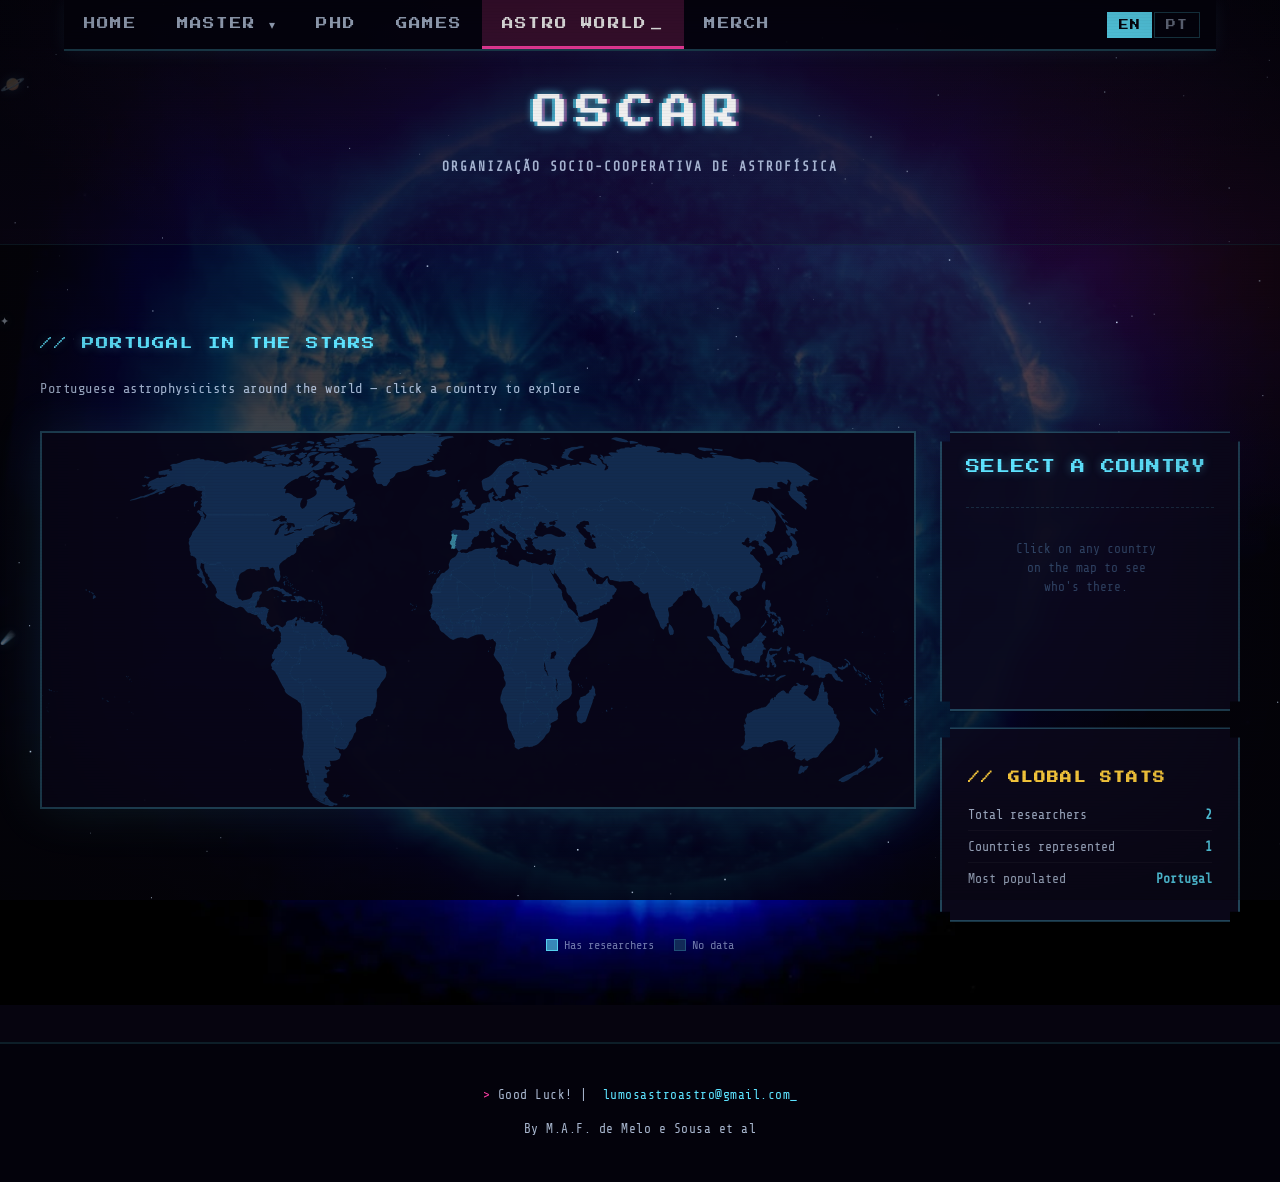
==== commit 35cdcf43: "Add files via upload" ====
--- a/astro_world.html
+++ b/astro_world.html
@@ -4,57 +4,20 @@
     <meta charset="UTF-8">
     <meta name="viewport" content="width=device-width, initial-scale=1.0">
     <title>OSCAR – Portugal in the Stars</title>
+    <link rel="stylesheet" href="assets/retro.css?v=5">
     <style>
-        @import url('https://fonts.googleapis.com/css2?family=Orbitron:wght@400;700;900&family=Share+Tech+Mono&display=swap');
-        * { box-sizing: border-box; margin: 0; padding: 0; }
-
-        body {
-            background-color: #000;
-            color: rgb(215,241,253);
-            font-family: 'Share Tech Mono', monospace;
-            background-image: url("Background.jpg");
-            background-repeat: no-repeat;
-            background-size: cover;
-            background-position: center top;
-            background-attachment: fixed;
-            min-height: 100vh;
-        }
-
-        /* ── NAVBAR ── */
-        .navbar { overflow: hidden; background-color: rgba(0,0,0,0.88); border-bottom: 1px solid rgba(80,200,255,0.18); z-index: 50; }
-        .navbar a { float: left; display: block; color: rgba(180,230,255,0.72); text-align: center; padding: 15px 22px; text-decoration: none; font-family: 'Share Tech Mono', monospace; font-size: 0.78rem; letter-spacing: 2.5px; text-transform: uppercase; transition: background 0.2s, color 0.2s; }
-        .navbar a:hover { background-color: rgba(16,129,199,0.28); color: #fff; }
-        .navbar a.active { background-color: rgba(83,156,165,0.85); color: #fff; }
-        .dropdown { float: left; overflow: hidden; }
-        .dropdown .dropdown-button { font-family: 'Share Tech Mono', monospace; font-size: 0.78rem; letter-spacing: 2.5px; text-transform: uppercase; border: none; outline: none; color: rgba(180,230,255,0.72); padding: 15px 22px; background-color: transparent; cursor: pointer; transition: background 0.2s, color 0.2s; }
-        .dropdown-content { display: none; position: absolute; background-color: rgba(0,4,18,0.97); min-width: 190px; box-shadow: 0 10px 30px rgba(0,0,0,0.7); z-index: 200; border: 1px solid rgba(80,200,255,0.14); border-top: none; }
-        .dropdown-content a { float: none; color: rgba(160,210,255,0.75); padding: 12px 20px; font-size: 0.76rem; letter-spacing: 2px; display: block; text-align: left; border-bottom: 1px solid rgba(80,200,255,0.06); }
-        .dropdown-content a:last-child { border-bottom: none; }
-        .dropdown-content a:hover { background-color: rgba(16,129,199,0.28); color: #fff; }
-        .dropdown:hover .dropdown-content { display: block; }
-        .dropdown:hover .dropdown-button { background-color: rgba(16,129,199,0.28); color: #fff; }
-
-        /* ── HEADER ── */
-        header { text-align: center; padding: 64px 5% 52px; background: linear-gradient(to bottom, rgba(0,0,0,0.62), rgba(0,4,18,0.38)); }
-        header h1 { font-family: 'Orbitron', monospace; font-size: 3.2rem; font-weight: 900; letter-spacing: 12px; color: #fff; text-shadow: 0 0 28px rgba(80,200,255,0.75), 0 0 70px rgba(80,200,255,0.22); margin-bottom: 12px; }
-        header h2 { font-family: 'Share Tech Mono', monospace; font-size: 0.78rem; letter-spacing: 3.5px; color: rgb(255, 255, 255); text-transform: uppercase; }
-
-        /* ── PAGE CONTENT ── */
-        .page-content { max-width: 1400px; margin: 0 auto; padding: 50px 40px 90px; }
-        .section-label { font-family: 'Orbitron', monospace; font-size: 0.72rem; font-weight: 700; color: rgb(0,174,255); letter-spacing: 4px; text-transform: uppercase; margin-bottom: 8px; }
-        .section-sub { font-family: 'Share Tech Mono', monospace; color: rgb(205,247,255); font-size: 0.72rem; letter-spacing: 2px; margin-bottom: 28px; }
+        .page-content { max-width: 1400px; }
 
         /* ── MAP LAYOUT ── */
-        #map-layout { display: flex; gap: 24px; align-items: flex-start; }
+        #map-layout { display: flex; flex-wrap: wrap; gap: 24px; align-items: flex-start; }
 
         #map-container {
             flex: 1;
             position: relative;
-            background: rgba(0,5,20,0.97);
-            border: 1px solid rgba(80,200,255,0.2);
-            border-radius: 6px;
+            background: rgba(8,6,24,0.94);
+            border: 2px solid var(--panel-line);
             overflow: hidden;
-            box-shadow: 0 0 50px rgba(0,80,200,0.15);
+            box-shadow: 0 0 50px rgba(93,227,255,0.12);
         }
 
         #map-container svg {
@@ -72,87 +35,127 @@
             transition: fill 0.2s;
         }
         #map-container svg path:hover {
-            fill: rgba(0,160,255,0.75) !important;
+            fill: rgba(255,62,165,0.65) !important;
         }
         #map-container svg path.has-people {
-            fill: rgba(30,100,200,0.9) !important;
-            stroke: rgba(80,200,255,0.7) !important;
+            fill: rgba(93,227,255,0.55) !important;
+            stroke: rgba(93,227,255,0.8) !important;
             stroke-width: 0.8 !important;
         }
         #map-container svg path.has-people:hover {
-            fill: rgba(0,180,255,0.9) !important;
+            fill: rgba(255,62,165,0.8) !important;
         }
         #map-container svg path.selected {
-            fill: rgba(80,200,255,0.45) !important;
-            stroke: #55ccff !important;
+            fill: rgba(255,206,61,0.55) !important;
+            stroke: #ffce3d !important;
             stroke-width: 1.2 !important;
         }
 
         /* ── INFO PANEL ── */
         #info-panel { width: 300px; flex-shrink: 0; display: flex; flex-direction: column; gap: 16px; }
 
-        #country-card { background: rgba(0,8,25,0.95); border: 1px solid rgba(80,200,255,0.25); border-radius: 6px; padding: 24px; min-height: 280px; }
-        #country-name { font-family: 'Orbitron', monospace; font-size: 1rem; font-weight: 700; color: #5cf; letter-spacing: 2px; margin-bottom: 6px; text-shadow: 0 0 10px rgba(80,200,255,0.4); }
-        #country-count { font-family: 'Share Tech Mono', monospace; font-size: 0.75rem; color: rgba(100,180,255,0.5); letter-spacing: 2px; margin-bottom: 18px; padding-bottom: 14px; border-bottom: 1px solid rgba(80,200,255,0.1); }
-
-        #people-list { list-style: none; }
-        #people-list li { padding: 10px 0; border-bottom: 1px solid rgba(255,255,255,0.06); font-family: 'Share Tech Mono', monospace; }
+        #country-card { padding: 24px; min-height: 280px; }
+        #country-name { font-family: var(--font-display); font-size: 0.88rem; color: var(--cyan); letter-spacing: 1px; line-height: 1.5; margin-bottom: 12px; text-shadow: 0 0 10px rgba(93,227,255,0.4); }
+        #country-count { font-family: var(--font-body); font-size: 0.8rem; color: var(--ink-faint); letter-spacing: 1.5px; margin-bottom: 20px; padding-bottom: 16px; border-bottom: 1px dashed rgba(93,227,255,0.15); }
+
+        #people-list {
+            list-style: none;
+            padding: 0 8px 0 0;
+            max-height: 340px;
+            overflow-y: auto;
+            scrollbar-width: thin;
+            scrollbar-color: var(--cyan) rgba(93,227,255,0.06);
+        }
+        #people-list::-webkit-scrollbar { width: 8px; }
+        #people-list::-webkit-scrollbar-track { background: rgba(93,227,255,0.06); }
+        #people-list::-webkit-scrollbar-thumb { background: var(--cyan); }
+        #people-list::-webkit-scrollbar-thumb:hover { background: var(--magenta); }
+        #people-list li { padding: 12px 0; border-bottom: 1px solid rgba(255,255,255,0.06); font-family: var(--font-body); line-height: 1.5; }
         #people-list li:last-child { border-bottom: none; }
-        .person-name { font-size: 0.88rem; color: #e8f4ff; margin-bottom: 3px; }
-        .person-role { font-size: 0.75rem; color: rgba(120,180,255,0.6); }
-        .person-inst { font-size: 0.72rem; color: rgba(100,150,220,0.45); font-style: italic; }
-        .empty-state { font-family: 'Share Tech Mono', monospace; font-size: 0.8rem; color: rgba(100,150,200,0.4); text-align: center; padding: 30px 0; line-height: 1.8; }
+        #people-list .person-bio { display: -webkit-box; -webkit-line-clamp: 3; -webkit-box-orient: vertical; overflow: hidden; }
+        .person-row { display: flex; gap: 12px; align-items: flex-start; }
+        .person-avatar {
+            flex-shrink: 0;
+            width: 44px;
+            height: 44px;
+            border-radius: 50%;
+            overflow: hidden;
+            border: 2px solid rgba(93,227,255,0.3);
+            background: rgba(93,227,255,0.08);
+            display: flex;
+            align-items: center;
+            justify-content: center;
+        }
+        .person-avatar img { width: 100%; height: 100%; object-fit: cover; display: block; }
+        .avatar-fallback { font-family: var(--font-display); font-size: 0.68rem; color: var(--cyan); }
+        .person-info { flex: 1; min-width: 0; }
+        .person-name { display: block; font-size: 0.9rem; color: #e8f4ff; margin-bottom: 5px; text-decoration: none; transition: color 0.15s; }
+        .person-name:hover { color: var(--cyan); text-decoration: underline; }
+        .person-name:visited { color: #e8f4ff; }
+        .person-role { font-size: 0.78rem; color: rgba(120,180,255,0.6); margin-bottom: 3px; }
+        .person-inst { font-size: 0.74rem; color: rgba(100,150,220,0.45); font-style: italic; }
+        .person-bio { font-size: 0.76rem; color: rgba(180,210,255,0.6); margin-top: 6px; line-height: 1.6; }
+        .empty-state { font-family: var(--font-body); font-size: 0.8rem; color: rgba(100,150,200,0.4); text-align: center; padding: 30px 0; line-height: 1.8; }
 
         /* ── STATS CARD ── */
-        #stats-card { background: rgba(0,8,25,0.95); border: 1px solid rgba(80,200,255,0.15); border-radius: 6px; padding: 18px 24px; }
-        #stats-card h4 { font-family: 'Orbitron', monospace; font-size: 0.72rem; color: rgb(0,174,255); letter-spacing: 3px; text-transform: uppercase; margin-bottom: 14px; text-align: left; }
-        .stat-row { display: flex; justify-content: space-between; font-family: 'Share Tech Mono', monospace; font-size: 0.8rem; color: rgba(180,220,255,0.7); padding: 5px 0; border-bottom: 1px solid rgba(255,255,255,0.04); }
+        #stats-card h4 { font-family: var(--font-display); font-size: 0.72rem; color: var(--yellow); letter-spacing: 1.2px; text-transform: uppercase; margin-bottom: 16px; text-align: left; }
+        .stat-row { display: flex; justify-content: space-between; gap: 12px; font-family: var(--font-body); font-size: 0.82rem; color: var(--ink-dim); padding: 8px 0; border-bottom: 1px solid rgba(255,255,255,0.04); }
         .stat-row:last-child { border-bottom: none; }
-        .stat-val { color: #5cf; font-weight: bold; }
+        .stat-val { color: var(--cyan); font-weight: bold; }
 
         /* ── LEGEND ── */
-        #legend { display: flex; gap: 20px; justify-content: center; margin-top: 16px; font-family: 'Share Tech Mono', monospace; font-size: 0.75rem; color: rgba(150,200,255,0.5); }
+        #legend { display: flex; gap: 20px; justify-content: center; margin-top: 16px; font-family: var(--font-body); font-size: 0.75rem; color: var(--ink-faint); }
         .legend-item { display: flex; align-items: center; gap: 6px; }
-        .legend-dot { width: 12px; height: 12px; border-radius: 2px; }
-        .legend-dot.active-dot { background: rgba(30,100,180,0.9); border: 1px solid rgba(80,200,255,0.6); }
-        .legend-dot.empty-dot { background: rgba(20,50,90,0.85); border: 1px solid rgba(80,200,255,0.2); }
+        .legend-dot { width: 12px; height: 12px; }
+        .legend-dot.active-dot { background: rgba(93,227,255,0.6); border: 1px solid rgba(93,227,255,0.8); }
+        .legend-dot.empty-dot { background: rgba(20,50,90,0.85); border: 1px solid rgba(93,227,255,0.2); }
 
         /* ── TOOLTIP ── */
-        #tooltip { position: fixed; background: rgba(0,10,30,0.95); border: 1px solid rgba(80,200,255,0.35); padding: 8px 14px; border-radius: 4px; font-family: 'Share Tech Mono', monospace; font-size: 0.8rem; color: #adf; pointer-events: none; display: none; z-index: 999; white-space: nowrap; }
-
-        /* ── FOOTER ── */
-        footer { text-align: center; padding: 28px 20px; border-top: 1px solid rgba(80,200,255,0.08); font-family: 'Share Tech Mono', monospace; font-size: 0.72rem; color: rgb(255, 255, 255); letter-spacing: 1.5px; background: rgba(0,0,0,0.5); }
-        footer a {color:  #6afdff}
-        footer p + p { margin-top: 5px; }
-        a:visited { color: rgba(80,200,255,0.62); }
-        a:hover { color: #fff; }
+        #tooltip { position: fixed; background: rgba(4,3,14,0.96); border: 2px solid rgba(93,227,255,0.4); padding: 8px 14px; font-family: var(--font-body); font-size: 0.8rem; color: #adf; pointer-events: none; display: none; z-index: 999; white-space: nowrap; }
+
+        /* ── RESPONSIVE ── */
+        @media (max-width: 860px) {
+            #map-layout { flex-direction: column; }
+            #map-container { flex: 1 1 100%; width: 100%; min-width: 0; }
+            #info-panel { flex: 1 1 100%; width: 100%; }
+        }
     </style>
 </head>
 <body>
-
-
+<canvas id="starfield" aria-hidden="true"></canvas>
+<div class="floaters" aria-hidden="true">
+    <span style="top:8%;  font-size:20px; animation-duration:46s; animation-delay:0s;">🪐</span>
+    <span style="top:70%; font-size:13px; animation-duration:58s; animation-delay:9s;">☄️</span>
+    <span style="top:35%; font-size:11px; animation-duration:50s; animation-delay:4s;">✦</span>
+</div>
+<div class="crt-overlay" aria-hidden="true"></div>
 
 <header>
     <div class="navbar">
-    <a href="index.html">Home</a>
-    <a href="news.html">News</a>
+    <a href="index.html" data-en="Home" data-pt="Início">Home</a>
     <div class="dropdown">
-        <button class="dropdown-button">Master ▾</button>
+        <button class="dropdown-button" data-en="Master ▾" data-pt="Mestrado ▾">Master ▾</button>
         <div class="dropdown-content">
-            <a href="courses.html">Courses</a>
-            <a href="contact.html">Contacts</a>
+            <a href="courses.html" data-en="Courses" data-pt="Cursos">Courses</a>
+            <a href="contact.html" data-en="Contacts" data-pt="Contactos">Contacts</a>
         </div>
     </div>
-    <a href="game.html">Games</a>
-    <a href="astro_world.html" class="active">Astro World</a>
+    <a href="phd.html" data-en="PhD" data-pt="Doutoramento">PhD</a>
+    <a href="game.html" data-en="Games" data-pt="Jogos">Games</a>
+    <a href="astro_world.html" class="active" data-en="Astro World" data-pt="Mundo Astro">Astro World</a>
+    <a href="merch.html" data-en="Merch" data-pt="Merch">Merch</a>
+    <div class="lang-toggle">
+        <button data-lang="en" type="button">EN</button>
+        <button data-lang="pt" type="button">PT</button>
+    </div>
 </div>
     <h1><em>OSCAR</em></h1>
     <h2>Organização Socio-Cooperativa de AstRofísica</h2>
 </header>
 
 <div class="page-content">
-    <div class="section-label">// Portugal in the Stars</div>
-    <div class="section-sub">Portuguese astrophysicists around the world — click a country to explore</div>
+    <div class="section-label" data-en="// Portugal in the Stars" data-pt="// Portugal nas Estrelas">// Portugal in the Stars</div>
+    <div class="section-sub" data-en="Portuguese astrophysicists around the world — click a country to explore" data-pt="Astrofísicos portugueses pelo mundo — clica num país para explorar">Portuguese astrophysicists around the world — click a country to explore</div>
 
     <div id="map-layout">
         <div id="map-container">
@@ -1137,93 +1140,63 @@
 
         <div id="info-panel">
             <div id="country-card">
-                <div id="country-name">SELECT A COUNTRY</div>
+                <div id="country-name" data-en="SELECT A COUNTRY" data-pt="SELECIONA UM PAÍS">SELECT A COUNTRY</div>
                 <div id="country-count"></div>
                 <ul id="people-list">
-                    <li class="empty-state">Click on any country<br>on the map to see<br>who's there.</li>
+                    <li class="empty-state" data-en="Click on any country<br>on the map to see<br>who&#39;s there." data-pt="Clica em qualquer país<br>no mapa para ver<br>quem está lá.">Click on any country<br>on the map to see<br>who's there.</li>
                 </ul>
             </div>
             <div id="stats-card">
-                <h4>// Global Stats</h4>
-                <div class="stat-row"><span>Total researchers</span><span class="stat-val" id="stat-total">—</span></div>
-                <div class="stat-row"><span>Countries represented</span><span class="stat-val" id="stat-countries">—</span></div>
-                <div class="stat-row"><span>Most populated</span><span class="stat-val" id="stat-top">—</span></div>
+                <h4 data-en="// Global Stats" data-pt="// Estatísticas Globais">// Global Stats</h4>
+                <div class="stat-row"><span data-en="Total researchers" data-pt="Total de investigadores">Total researchers</span><span class="stat-val" id="stat-total">—</span></div>
+                <div class="stat-row"><span data-en="Countries represented" data-pt="Países representados">Countries represented</span><span class="stat-val" id="stat-countries">—</span></div>
+                <div class="stat-row"><span data-en="Most populated" data-pt="Mais populado">Most populated</span><span class="stat-val" id="stat-top">—</span></div>
             </div>
         </div>
     </div>
 
     <div id="legend">
-        <div class="legend-item"><div class="legend-dot active-dot"></div> Has researchers</div>
-        <div class="legend-item"><div class="legend-dot empty-dot"></div> No data</div>
+        <div class="legend-item"><div class="legend-dot active-dot"></div> <span data-en="Has researchers" data-pt="Tem investigadores">Has researchers</span></div>
+        <div class="legend-item"><div class="legend-dot empty-dot"></div> <span data-en="No data" data-pt="Sem dados">No data</span></div>
     </div>
 </div>
 
 <div id="tooltip"></div>
 
 <footer>
-    <p>Good Luck! &nbsp;|&nbsp; <a href="mailto:lumosastroastro@gmail.com">lumosastroastro@gmail.com</a></p>
-    <p>By M.A.F. de Melo e Sousa</p>
+    <p><span data-en="Good Luck!" data-pt="Boa Sorte!">Good Luck!</span>&nbsp;|&nbsp; <a href="mailto:lumosastroastro@gmail.com">lumosastroastro@gmail.com</a></p>
+    <p>By M.A.F. de Melo e Sousa et al</p>
 </footer>
 
+<script src="assets/retro.js"></script>
+<script src="assets/people-data.js"></script>
 <script>
 // ════════════════════════════════════════════════
 //  DATA — add people here
-//  Keys = uppercase 2-letter ISO country codes
+//  Keys = the exact country name as it appears on the
+//  map (case-sensitive — matches the SVG's id attribute,
+//  e.g. "Portugal", "United States", "United Kingdom")
 // ════════════════════════════════════════════════
-const researchers = {
-    "PT": { label: "Portugal",        people: [
-        { name: "Example Person", role: "PhD Student", institution: "CAUP / Universidade do Porto" },
-    ]},
-    "GB": { label: "United Kingdom",  people: [] },
-    "DE": { label: "Germany",         people: [] },
-    "FR": { label: "France",          people: [] },
-    "ES": { label: "Spain",           people: [] },
-    "US": { label: "United States",   people: [] },
-    "BR": { label: "Brazil",          people: [] },
-    "CL": { label: "Chile",           people: [] },
-    "NL": { label: "Netherlands",     people: [] },
-    "IT": { label: "Italy",           people: [] },
-    "SE": { label: "Sweden",          people: [] },
-    "AU": { label: "Australia",       people: [] },
-    "JP": { label: "Japan",           people: [] },
-    // ADD MORE:
-    // "XX": { label: "Country Name", people: [
-    //     { name: "Name Surname", role: "Role", institution: "Institution" },
-    // ]},
-};
+// Person + country data now lives in assets/people-data.js (loaded above),
+// shared with person.html for individual profile pages.
 
 // ════════════════════════════════════════════════
-//  CLASS NAME → ISO CODE mapping
-//  (for paths that use class= instead of id=)
+//  CLASS NAME → COUNTRY NAME mapping
+//  Most paths carry the country name as their id and
+//  need no entry here. A handful of small territories
+//  only carry a class (no id) — this maps those to the
+//  name used above, so they still open the right panel.
 // ════════════════════════════════════════════════
-const classToISO = {
-    "Angola": "AO", "Antigua and Barbuda": "AG", "Argentina": "AR",
-    "Australia": "AU", "Azerbaijan": "AZ", "Bahamas": "BS",
-    "Canada": "CA", "Cape Verde": "CV", "Chile": "CL", "China": "CN",
-    "Comoros": "KM", "Cyprus": "CY", "Denmark": "DK",
-    "Falkland Islands": "FK", "Fiji": "FJ", "France": "FR",
-    "French Polynesia": "PF", "Greece": "GR", "Indonesia": "ID",
-    "Italy": "IT", "Japan": "JP", "Malaysia": "MY", "Malta": "MT",
-    "Mauritius": "MU", "New Caledonia": "NC", "New Zealand": "NZ",
-    "Norway": "NO", "Oman": "OM", "Papua New Guinea": "PG",
-    "Philippines": "PH", "Russian Federation": "RU",
-    "Samoa": "WS", "Seychelles": "SC", "Solomon Islands": "SB",
-    "Tonga": "TO", "Trinidad and Tobago": "TT", "Turkey": "TR",
-    "United Kingdom": "GB", "United States": "US",
-    "Vanuatu": "VU",
-    // territories → parent country
-    "Canary Islands (Spain)": "ES",
-    "Cayman Islands": "GB",
-    "Faeroe Islands": "DK",
-    "Guadeloupe": "FR",
-    "Puerto Rico": "US",
-    "American Samoa": "US",
-    "United States Virgin Islands": "US",
-    "Northern Mariana Islands": "US",
-    "Federated States of Micronesia": "FM",
-    "Saint Kitts and Nevis": "KN",
-    "Turks and Caicos Islands": "TC",
-    "São Tomé and Principe": "ST",
+const classToCountry = {
+    "Canary Islands (Spain)": "Spain",
+    "Cayman Islands": "United Kingdom",
+    "Faeroe Islands": "Denmark",
+    "Guadeloupe": "France",
+    "Puerto Rico": "United States",
+    "American Samoa": "United States",
+    "United States Virgin Islands": "United States",
+    "Northern Mariana Islands": "United States",
+    "Turks and Caicos Islands": "United Kingdom",
 };
 
 // ════════════════════════════════════════════════
@@ -1234,16 +1207,14 @@
 
 function getKeyFromEl(el) {
     const id = el.getAttribute('id');
-    if (id) return id.toUpperCase();
+    if (id) return id;
     const cls = el.getAttribute('class');
-    if (cls) return classToISO[cls] || null;
+    if (cls) return classToCountry[cls] || cls;
     return null;
 }
 
 function getLabelFromEl(el, key) {
     if (researchers[key]) return researchers[key].label;
-    const cls = el.getAttribute('class');
-    if (cls) return cls;
     return key;
 }
 
@@ -1281,25 +1252,70 @@
     });
 });
 
+// Current site language ('en' or 'pt'), as set by the EN/PT toggle
+function currentLang() {
+    return document.documentElement.getAttribute('lang') === 'pt' ? 'pt' : 'en';
+}
+// Fields in people-data.js can be plain text or { en: "...", pt: "..." }
+function tr(value) {
+    if (value && typeof value === 'object') return value[currentLang()] || value.en || value.pt || '';
+    return value || '';
+}
+// Swap a broken photo for the person's initials
+function avatarFallback(img) {
+    const span = document.createElement('span');
+    span.className = 'avatar-fallback';
+    span.textContent = img.dataset.initials;
+    img.replaceWith(span);
+}
+
+let selectedLabel = null;
+
 function showCountry(key, label) {
     const data = researchers[key];
+    const pt = currentLang() === 'pt';
+    selectedLabel = label;
     document.getElementById('country-name').textContent = label;
 
     if (!data || data.people.length === 0) {
-        document.getElementById('country-count').textContent = 'NO RESEARCHERS LISTED YET';
-        document.getElementById('people-list').innerHTML =
-            '<li class="empty-state">No one here yet —<br>or data not added.<br><br>Contact us to add someone!</li>';
+        document.getElementById('country-count').textContent = pt ? 'AINDA SEM INVESTIGADORES' : 'NO RESEARCHERS LISTED YET';
+        document.getElementById('people-list').innerHTML = pt
+            ? '<li class="empty-state">Ainda ninguém aqui —<br>ou dados por adicionar.<br><br>Contacta-nos para adicionar alguém!</li>'
+            : '<li class="empty-state">No one here yet —<br>or data not added.<br><br>Contact us to add someone!</li>';
     } else {
-        document.getElementById('country-count').textContent =
-            `${data.people.length} RESEARCHER${data.people.length !== 1 ? 'S' : ''} FOUND`;
-        document.getElementById('people-list').innerHTML = data.people.map(p => `
+        const n = data.people.length;
+        document.getElementById('country-count').textContent = pt
+            ? `${n} INVESTIGADOR${n !== 1 ? 'ES' : ''} ENCONTRADO${n !== 1 ? 'S' : ''}`
+            : `${n} RESEARCHER${n !== 1 ? 'S' : ''} FOUND`;
+        document.getElementById('people-list').innerHTML = data.people.map(p => {
+            return `
             <li>
-                <div class="person-name">${p.name}</div>
-                <div class="person-role">${p.role}</div>
-                <div class="person-inst">${p.institution}</div>
-            </li>
-        `).join('');
+                <div class="person-row">
+                    <div class="person-avatar">
+                        ${p.photo
+                            ? `<img src="${p.photo}" alt="${p.name}" data-initials="${initials(p.name)}" onerror="avatarFallback(this)">`
+                            : `<span class="avatar-fallback">${initials(p.name)}</span>`}
+                    </div>
+                    <div class="person-info">
+                        <a class="person-name" href="person.html?slug=${encodeURIComponent(p.slug)}&lang=${currentLang()}">${p.name}</a>
+                        <div class="person-role">${tr(p.role)}</div>
+                        <div class="person-inst">${tr(p.institution)}</div>
+                    </div>
+                </div>
+            </li>`;
+        }).join('');
     }
+}
+
+// Re-draw the open country's list when EN/PT is clicked
+document.querySelectorAll('.lang-toggle button').forEach(btn => {
+    btn.addEventListener('click', () => {
+        if (selectedKey) showCountry(selectedKey, selectedLabel);
+    });
+});
+
+function initials(name) {
+    return name.split(/\s+/).filter(Boolean).map(w => w[0]).join('').slice(0, 2).toUpperCase();
 }
 
 (function updateStats() {
--- a/assets/retro.css
+++ b/assets/retro.css
@@ -0,0 +1,594 @@
+/* ============================================================
+   OSCAR — Retro Arcade Theme
+   Shared stylesheet for all pages. Page files keep only the
+   layout rules unique to that page (grids, tables, the game
+   canvas, the map panel, etc).
+   ============================================================ */
+
+@import url('https://fonts.googleapis.com/css2?family=Press+Start+2P&family=Share+Tech+Mono&display=swap');
+
+:root {
+    --void: #06040f;
+    --deep: #0a0818;
+    --nebula: #23103f;
+    --panel: rgba(12, 9, 28, 0.86);
+    --panel-line: rgba(93, 227, 255, 0.28);
+    --cyan: #5de3ff;
+    --cyan-soft: rgba(93, 227, 255, 0.55);
+    --magenta: #ff3ea5;
+    --yellow: #ffce3d;
+    --ink: #dfeeff;
+    --ink-dim: rgba(210, 228, 255, 0.8);
+    --ink-faint: rgba(210, 228, 255, 0.52);
+    --font-display: 'Press Start 2P', 'Orbitron', monospace;
+    --font-body: 'Share Tech Mono', monospace;
+}
+
+* { box-sizing: border-box; }
+html { scroll-behavior: smooth; }
+img, svg, canvas { max-width: 100%; }
+h1, h2, h3, p, span, div, a, td, th, li { overflow-wrap: break-word; word-break: break-word; }
+
+body {
+    margin: 0;
+    background-color: var(--void);
+    color: var(--ink);
+    font-family: var(--font-body);
+    background-image:
+        radial-gradient(ellipse 90% 60% at 50% 0%, rgba(120, 40, 190, 0.28), transparent 60%),
+        radial-gradient(ellipse 70% 50% at 85% 30%, rgba(255, 40, 150, 0.10), transparent 65%),
+        linear-gradient(rgba(4, 3, 12, 0.72), rgba(4, 3, 12, 0.86)),
+        url("../Background.jpg");
+    background-repeat: no-repeat;
+    background-size: cover;
+    background-position: center top;
+    background-attachment: fixed;
+    min-height: 100vh;
+    position: relative;
+    overflow-x: hidden;
+}
+
+/* ── AMBIENT LAYERS ── */
+#starfield {
+    position: fixed;
+    inset: 0;
+    z-index: 0;
+    pointer-events: none;
+}
+
+.floaters {
+    position: fixed;
+    inset: 0;
+    z-index: 1;
+    overflow: hidden;
+    pointer-events: none;
+}
+.floaters span {
+    position: absolute;
+    display: block;
+    opacity: 0.5;
+    filter: drop-shadow(0 0 6px rgba(93, 227, 255, 0.45));
+    animation-name: drift;
+    animation-timing-function: linear;
+    animation-iteration-count: infinite;
+    will-change: transform;
+}
+@keyframes drift {
+    from { transform: translate(-12vw, 108vh) rotate(0deg); }
+    to   { transform: translate(112vw, -18vh) rotate(360deg); }
+}
+
+.crt-overlay {
+    position: fixed;
+    inset: 0;
+    z-index: 60;
+    pointer-events: none;
+    background: repeating-linear-gradient(
+        rgba(0,0,0,0) 0px, rgba(0,0,0,0) 2px,
+        rgba(0,0,0,0.14) 3px, rgba(0,0,0,0.14) 3px
+    );
+    mix-blend-mode: multiply;
+    opacity: 0.5;
+}
+.crt-overlay::after {
+    content: '';
+    position: absolute;
+    inset: 0;
+    box-shadow: inset 0 0 220px rgba(0,0,0,0.85);
+}
+
+@media (prefers-reduced-motion: no-preference) {
+    .crt-overlay { animation: flicker 6.5s infinite; }
+}
+@keyframes flicker {
+    0%, 96%, 100% { opacity: 0.5; }
+    97% { opacity: 0.36; }
+    98% { opacity: 0.58; }
+}
+
+/* everything real sits above the ambient layers */
+header, .page-content, footer { position: relative; z-index: 10; }
+
+/* ── NAVBAR ── */
+.navbar {
+    display: flex;
+    flex-wrap: wrap;
+    row-gap: 4px;
+    background-color: rgba(4, 3, 14, 0.92);
+    border-bottom: 2px solid var(--panel-line);
+    box-shadow: 0 2px 18px rgba(93, 227, 255, 0.08);
+    position: relative;
+    z-index: 50;
+}
+.navbar a, .dropdown .dropdown-button {
+    display: block;
+    color: var(--ink-dim);
+    text-align: center;
+    padding: 17px 20px;
+    text-decoration: none;
+    font-family: var(--font-display);
+    font-size: 0.72rem;
+    letter-spacing: 1.2px;
+    text-transform: uppercase;
+    border: none;
+    outline: none;
+    background-color: transparent;
+    cursor: pointer;
+    white-space: nowrap;
+    transition: background 0.15s, color 0.15s;
+}
+.navbar a:hover, .dropdown .dropdown-button:hover {
+    background-color: rgba(93, 227, 255, 0.14);
+    color: #fff;
+}
+.navbar a.active {
+    background-color: rgba(255, 62, 165, 0.22);
+    color: #fff;
+    box-shadow: inset 0 -3px 0 var(--magenta);
+}
+.navbar a.active::after {
+    content: '_';
+    margin-left: 4px;
+    animation: caret 1s steps(1) infinite;
+}
+@keyframes caret { 50% { opacity: 0; } }
+
+.dropdown { position: relative; }
+.dropdown-content {
+    display: none;
+    position: absolute;
+    top: 100%;
+    left: 0;
+    background-color: rgba(4, 3, 14, 0.98);
+    min-width: 210px;
+    box-shadow: 0 12px 30px rgba(0,0,0,0.75);
+    z-index: 200;
+    border: 2px solid var(--panel-line);
+    border-top: none;
+}
+.dropdown-content a {
+    color: var(--ink-dim);
+    padding: 14px 20px;
+    font-size: 0.68rem;
+    letter-spacing: 0.8px;
+    display: block;
+    text-align: left;
+    border-bottom: 1px solid rgba(93, 227, 255, 0.08);
+    white-space: nowrap;
+}
+.dropdown-content a:last-child { border-bottom: none; }
+.dropdown-content a:hover { background-color: rgba(93, 227, 255, 0.16); color: #fff; }
+.dropdown-content a.active { background-color: rgba(255, 62, 165, 0.22); color: #fff; }
+.dropdown:hover .dropdown-content, .dropdown:focus-within .dropdown-content { display: block; }
+.dropdown:hover .dropdown-button { background-color: rgba(93, 227, 255, 0.14); color: #fff; }
+
+/* ── LANGUAGE TOGGLE ── */
+.lang-toggle {
+    display: flex;
+    align-items: center;
+    margin-left: auto;
+    padding: 0 16px;
+    gap: 2px;
+}
+.lang-toggle button {
+    font-family: var(--font-display);
+    font-size: 0.62rem;
+    letter-spacing: 1px;
+    color: var(--ink-faint);
+    background: transparent;
+    border: 1px solid rgba(93, 227, 255, 0.25);
+    padding: 7px 11px;
+    cursor: pointer;
+    transition: background 0.15s, color 0.15s, border-color 0.15s;
+}
+.lang-toggle button:first-child { border-right: none; }
+.lang-toggle button:hover { color: #fff; background: rgba(93, 227, 255, 0.1); }
+.lang-toggle button.active {
+    color: var(--void);
+    background: var(--cyan);
+    border-color: var(--cyan);
+}
+@media (max-width: 900px) {
+    .lang-toggle { margin-left: 0; padding: 10px 16px; width: 100%; justify-content: center; }
+}
+
+/* ── HEADER / MARQUEE ── */
+header {
+    text-align: center;
+    padding: 0 5% 56px;
+    background: linear-gradient(to bottom, rgba(4,3,14,0.55), rgba(20,8,40,0.32));
+    border-bottom: 1px solid rgba(93, 227, 255, 0.1);
+}
+header h1 {
+    font-family: var(--font-display);
+    font-size: clamp(1.1rem, 4.5vw, 2.2rem);
+    font-weight: 400;
+    letter-spacing: clamp(2px, 1.4vw, 8px);
+    color: #fff;
+    margin: 44px 0 16px;
+    text-shadow:
+        0 0 8px rgba(93, 227, 255, 0.9),
+        3px 0 rgba(255, 62, 165, 0.55),
+        -3px 0 rgba(93, 227, 255, 0.55);
+    display: inline-block;
+    max-width: 100%;
+}
+header h1 em { font-style: normal; }
+@media (prefers-reduced-motion: no-preference) {
+    header h1 { animation: power-on 1.1s ease-out; }
+}
+@keyframes power-on {
+    0%   { opacity: 0; transform: scaleY(0.2); filter: blur(4px); }
+    40%  { opacity: 1; transform: scaleY(1.05); filter: blur(0); }
+    55%  { transform: scaleY(0.96); }
+    100% { transform: scaleY(1); }
+}
+header h2 {
+    font-family: var(--font-body);
+    font-size: 0.8rem;
+    letter-spacing: 2px;
+    color: var(--ink-dim);
+    text-transform: uppercase;
+    line-height: 1.6;
+}
+
+/* ── PAGE CONTENT / LABELS ── */
+.page-content { max-width: 1200px; margin: 0 auto; padding: 50px 40px 90px; }
+
+.section-label {
+    font-family: var(--font-display);
+    font-size: 0.78rem;
+    font-weight: 400;
+    color: var(--cyan);
+    letter-spacing: 2px;
+    text-transform: uppercase;
+    margin-top: 40px;
+    margin-bottom: 22px;
+    line-height: 1.6;
+    text-shadow: 0 0 10px rgba(93, 227, 255, 0.35);
+}
+.section-sub {
+    font-family: var(--font-body);
+    color: var(--ink-dim);
+    font-size: 0.86rem;
+    letter-spacing: 0.5px;
+    margin-bottom: 30px;
+    line-height: 1.8;
+}
+
+/* ── ARCADE PANELS (cards, course cards, news blocks, map cards) ── */
+.card, .course-card, .news-block, .intro-card, .smoke-hero,
+#country-card, #stats-card {
+    background: var(--panel);
+    border: 2px solid var(--panel-line);
+    box-shadow: 0 0 0 1px rgba(0,0,0,0.4), 0 0 28px rgba(93, 227, 255, 0.08);
+    backdrop-filter: blur(6px);
+    padding: 26px;
+    clip-path: polygon(
+        0 10px, 10px 10px, 10px 0,
+        calc(100% - 10px) 0, calc(100% - 10px) 10px, 100% 10px,
+        100% calc(100% - 10px), calc(100% - 10px) calc(100% - 10px), calc(100% - 10px) 100%,
+        10px 100%, 10px calc(100% - 10px), 0 calc(100% - 10px)
+    );
+    border-radius: 0;
+}
+.card p, .course-card p, .news-block p, .intro-card, .smoke-hero p {
+    font-family: var(--font-body);
+    font-size: 0.9rem;
+    color: var(--ink-dim);
+    line-height: 1.9;
+}
+.card p + p, .course-card p + p, .news-block p + p { margin-top: 14px; }
+.card strong { color: var(--cyan); }
+
+.card-label {
+    font-family: var(--font-display);
+    font-size: 0.7rem;
+    letter-spacing: 1.5px;
+    color: var(--yellow);
+    text-transform: uppercase;
+    margin-bottom: 20px;
+    padding-bottom: 14px;
+    line-height: 1.6;
+    border-bottom: 1px dashed rgba(93, 227, 255, 0.18);
+}
+
+/* ── SCROLL REVEAL (single staggered entrance, not repeated) ── */
+.reveal {
+    opacity: 0;
+    transform: translateY(18px);
+    transition: opacity 0.55s ease-out, transform 0.55s ease-out;
+}
+.reveal.is-visible { opacity: 1; transform: translateY(0); }
+@media (prefers-reduced-motion: reduce) {
+    .reveal { opacity: 1; transform: none; transition: none; }
+    header h1 { animation: none; }
+    .crt-overlay { animation: none; }
+    .floaters span { animation: none; display: none; }
+}
+
+/* ── LINKS / LISTS ── */
+a { color: var(--cyan-soft); text-decoration: none; transition: color 0.2s; }
+a:visited { color: rgba(93, 227, 255, 0.45); }
+a:hover { color: #fff; }
+
+.link-list, .course-list { list-style: none; margin-top: 8px; padding: 0; }
+.link-list li, .course-list li { padding: 12px 0; border-bottom: 1px solid rgba(93, 227, 255, 0.08); }
+.link-list li:last-child, .course-list li:last-child { border-bottom: none; }
+.link-list a, .course-list a {
+    font-family: var(--font-body);
+    font-size: 0.88rem;
+    color: var(--cyan-soft);
+    display: flex;
+    align-items: flex-start;
+    gap: 10px;
+    line-height: 1.6;
+    text-decoration: none;
+    transition: color 0.2s, transform 0.15s;
+}
+.link-list a::before, .course-list a::before {
+    content: '▸';
+    color: var(--magenta);
+    flex-shrink: 0;
+}
+.link-list a:hover, .course-list a:hover { color: #fff; transform: translateX(3px); }
+
+/* ── BUTTONS / CTA (arcade cabinet button) ── */
+.cta-link, #startBtn {
+    display: inline-block;
+    font-family: var(--font-display);
+    font-size: 0.72rem;
+    letter-spacing: 1.2px;
+    line-height: 1.4;
+    color: var(--void);
+    background: var(--cyan);
+    border: none;
+    padding: 14px 24px;
+    cursor: pointer;
+    text-transform: uppercase;
+    text-decoration: none;
+    box-shadow: 0 4px 0 rgba(0, 90, 110, 0.9), 0 4px 16px rgba(93, 227, 255, 0.3);
+    transition: transform 0.08s, box-shadow 0.08s, background 0.15s;
+    clip-path: polygon(0 6px, 6px 6px, 6px 0, calc(100% - 6px) 0, calc(100% - 6px) 6px, 100% 6px, 100% calc(100% - 6px), calc(100% - 6px) calc(100% - 6px), calc(100% - 6px) 100%, 6px 100%, 6px calc(100% - 6px), 0 calc(100% - 6px));
+}
+.cta-link:hover, #startBtn:hover { background: #fff; color: var(--void); }
+.cta-link:visited, #startBtn:visited { color: var(--void); }
+.cta-link:visited:hover, #startBtn:visited:hover { color: var(--void); }
+.cta-link:active, #startBtn:active {
+    transform: translateY(4px);
+    box-shadow: 0 0 0 rgba(0,0,0,0), 0 2px 10px rgba(93, 227, 255, 0.25);
+}
+.cta-link.disabled {
+    background: rgba(255, 62, 165, 0.16);
+    color: var(--magenta);
+    box-shadow: none;
+    pointer-events: none;
+    cursor: default;
+}
+
+/* ── TAGS / PILLS ── */
+.tag {
+    display: inline-block;
+    font-family: var(--font-display);
+    font-size: 0.64rem;
+    letter-spacing: 0.8px;
+    padding: 6px 12px;
+    border: 2px solid;
+    margin: 4px 0 16px;
+}
+.tag-open {
+    border-color: rgba(93, 255, 170, 0.55);
+    color: rgba(120, 255, 190, 0.95);
+    background: rgba(0, 60, 30, 0.35);
+    box-shadow: 0 0 10px rgba(93, 255, 170, 0.25);
+}
+@media (prefers-reduced-motion: no-preference) {
+    .tag-open { animation: blink-led 1.6s steps(1) infinite; }
+}
+@keyframes blink-led { 50% { box-shadow: none; } }
+.tag-closed {
+    border-color: rgba(255, 90, 90, 0.5);
+    color: rgba(255, 120, 120, 0.85);
+    background: rgba(50, 0, 0, 0.32);
+}
+
+/* ── TABLES ── */
+table { border-collapse: collapse; }
+th {
+    font-family: var(--font-display);
+    font-size: 0.64rem;
+    letter-spacing: 1px;
+    color: var(--cyan);
+    padding: 12px 18px;
+    border-bottom: 2px solid rgba(93, 227, 255, 0.22);
+    text-align: center;
+    background: rgba(0, 8, 28, 0.5);
+}
+td {
+    font-family: var(--font-body);
+    font-size: 0.86rem;
+    color: var(--ink-dim);
+    padding: 11px 18px;
+    border-bottom: 1px solid rgba(255,255,255,0.05);
+    text-align: center;
+}
+tr:last-child td { border-bottom: none; }
+
+/* ── IMAGE BOXES ── */
+.img-box {
+    overflow: hidden;
+    border: 2px solid var(--panel-line);
+    background: rgba(0, 4, 18, 0.5);
+    display: flex;
+    align-items: center;
+    justify-content: center;
+    min-height: 180px;
+}
+.img-box img { width: 100%; height: 100%; object-fit: contain; display: block; }
+
+/* ── FOOTER ── */
+footer {
+    text-align: center;
+    padding: 28px 20px;
+    border-top: 2px solid rgba(93, 227, 255, 0.12);
+    font-family: var(--font-body);
+    font-size: 0.8rem;
+    color: var(--ink-dim);
+    letter-spacing: 0.5px;
+    line-height: 1.7;
+    background: rgba(3, 2, 10, 0.65);
+}
+footer a { color: var(--cyan); }
+footer p + p { margin-top: 8px; }
+footer p:first-child::before { content: '> '; color: var(--magenta); }
+footer p:first-child::after { content: '_'; animation: caret 1s steps(1) infinite; color: var(--cyan); }
+
+/* ── ARCADE HUB TILES (games hub, quick-access grids) ── */
+.hub-grid { display: grid; grid-template-columns: repeat(auto-fit, minmax(220px, 1fr)); gap: 22px; }
+.hub-tile {
+    background: rgba(12, 9, 28, 0.78);
+    border: 2px solid var(--panel-line);
+    padding: 26px;
+    text-align: center;
+    transition: border-color 0.2s, box-shadow 0.2s, transform 0.2s;
+    clip-path: polygon(0 10px, 10px 10px, 10px 0, calc(100% - 10px) 0, calc(100% - 10px) 10px, 100% 10px, 100% calc(100% - 10px), calc(100% - 10px) calc(100% - 10px), calc(100% - 10px) 100%, 10px 100%, 10px calc(100% - 10px), 0 calc(100% - 10px));
+}
+.hub-tile-icon { font-size: 2.4rem; margin-bottom: 16px; filter: drop-shadow(0 0 10px rgba(93,227,255,0.35)); }
+.hub-tile-title { font-family: var(--font-display); font-size: 0.82rem; color: var(--cyan); letter-spacing: 1.2px; line-height: 1.5; margin-bottom: 16px; text-shadow: 0 0 10px rgba(93,227,255,0.3); }
+.hub-tile p { font-family: var(--font-body); font-size: 0.86rem; color: var(--ink-dim); line-height: 1.75; margin-bottom: 20px; }
+a.hub-tile { display: block; text-decoration: none; cursor: pointer; }
+a.hub-tile:hover { border-color: rgba(255, 62, 165, 0.5); box-shadow: 0 0 26px rgba(255, 62, 165, 0.18); transform: translateY(-3px); }
+a.hub-tile:hover .hub-tile-title { color: #fff; }
+.hub-tile.locked { opacity: 0.55; }
+.hub-tile.locked .hub-tile-icon { filter: grayscale(1); }
+.hub-tile .status { display: inline-block; font-family: var(--font-display); font-size: 0.62rem; letter-spacing: 0.8px; padding: 6px 12px; border: 2px solid rgba(93,227,255,0.4); color: var(--cyan); }
+.hub-tile.locked .status { border-color: rgba(255,206,61,0.4); color: var(--yellow); }
+
+/* ── WORK-IN-PROGRESS NOTE ── */
+.wip-note {
+    border: 2px dashed rgba(255, 206, 61, 0.4);
+    background: rgba(40, 30, 0, 0.25);
+    padding: 20px 24px;
+    font-family: var(--font-body);
+    font-size: 0.86rem;
+    color: rgba(255, 224, 150, 0.9);
+    margin-bottom: 32px;
+    line-height: 1.8;
+}
+.wip-note::before { content: '⚠ WORK IN PROGRESS — '; font-family: var(--font-display); font-size: 0.68rem; letter-spacing: 0.8px; color: var(--yellow); display: block; margin-bottom: 10px; line-height: 1.6; }
+
+/* ── responsive table wrapper ── */
+.table-wrap { overflow-x: auto; max-width: 100%; }
+
+/* ── ROLLING TICKER (shared belt used on Home + Merch pages) ── */
+.ticker-wrap {
+    position: relative;
+    overflow: hidden;
+    margin: 0 -6px;
+    padding: 6px 6px 10px;
+}
+.ticker-wrap::before, .ticker-wrap::after {
+    content: '';
+    position: absolute;
+    top: 0; bottom: 10px;
+    width: 60px;
+    z-index: 3;
+    pointer-events: none;
+}
+.ticker-wrap::before { left: 0; background: linear-gradient(to right, var(--void), rgba(6,4,15,0)); }
+.ticker-wrap::after  { right: 0; background: linear-gradient(to left, var(--void), rgba(6,4,15,0)); }
+
+.ticker-track {
+    display: flex;
+    gap: 24px;
+    width: max-content;
+    animation: ticker-scroll 38s linear infinite;
+}
+.ticker-wrap:hover .ticker-track,
+.ticker-wrap:focus-within .ticker-track {
+    animation-play-state: paused;
+}
+@keyframes ticker-scroll {
+    from { transform: translateX(0); }
+    to   { transform: translateX(-50%); }
+}
+@media (prefers-reduced-motion: reduce) {
+    .ticker-track { animation: none; }
+    .ticker-wrap { overflow-x: auto; }
+}
+
+.ticker-card {
+    flex: 0 0 300px;
+    display: flex;
+    flex-direction: column;
+    padding: 22px;
+}
+.ticker-card .img-box { height: 170px; margin-bottom: 16px; }
+.ticker-card .headline {
+    font-family: var(--font-display);
+    font-size: 0.76rem;
+    color: #fff;
+    letter-spacing: 0.4px;
+    margin-bottom: 12px;
+    line-height: 1.55;
+}
+.ticker-card p { font-size: 0.8rem; line-height: 1.7; margin-bottom: 14px; color: var(--ink-dim); flex-grow: 1; }
+.ticker-card table { margin: 0 0 14px; font-size: 0.78rem; }
+.ticker-card th { font-size: 0.56rem; padding: 8px 10px; }
+.ticker-card td { font-size: 0.76rem; padding: 8px 10px; }
+.ticker-card .cta-link, .ticker-card .cta-link.disabled { font-size: 0.6rem; padding: 11px 18px; }
+
+/* whole-card links (Home page updates belt) */
+a.ticker-card-link {
+    text-decoration: none;
+    color: inherit;
+    cursor: pointer;
+    transition: border-color 0.2s, box-shadow 0.2s, transform 0.2s;
+}
+a.ticker-card-link:hover { border-color: rgba(255, 62, 165, 0.5); box-shadow: 0 0 26px rgba(255, 62, 165, 0.18); transform: translateY(-3px); }
+a.ticker-card-link:hover .headline { color: #fff; }
+a.ticker-card-link .status-pill {
+    display: inline-block;
+    align-self: flex-start;
+    font-family: var(--font-display);
+    font-size: 0.58rem;
+    letter-spacing: 0.8px;
+    padding: 5px 11px;
+    border: 2px solid rgba(93,227,255,0.4);
+    color: var(--cyan);
+    margin-top: auto;
+}
+/* prevent the global a:visited rule from washing out text inside these cards */
+a.ticker-card-link:visited,
+a.ticker-card-link:visited .headline,
+a.ticker-card-link:visited p {
+    color: inherit;
+}
+a.ticker-card-link .headline { color: #fff; }
+a.ticker-card-link p { color: var(--ink-dim); }
+
+@media (max-width: 900px) {
+    .page-content { padding: 36px 20px 70px; }
+    .navbar a, .dropdown .dropdown-button { padding: 14px 16px; font-size: 0.68rem; }
+    header { padding: 0 5% 44px; }
+}
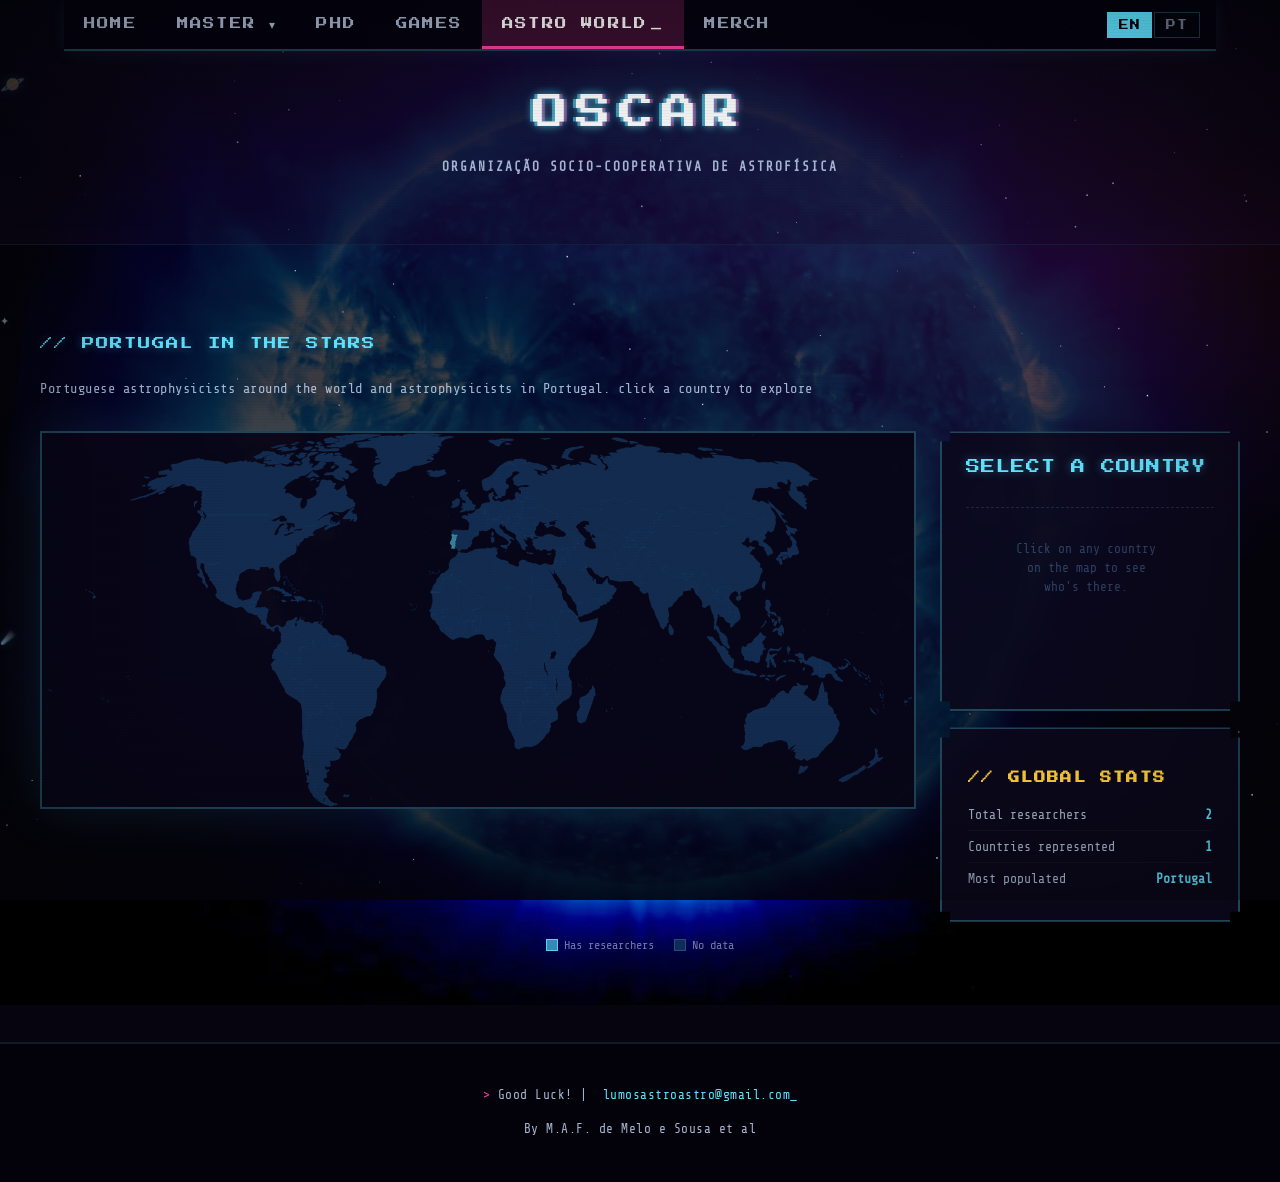
==== commit bb2af71e: "Add files via upload" ====
--- a/astro_world.html
+++ b/astro_world.html
@@ -155,7 +155,7 @@
 
 <div class="page-content">
     <div class="section-label" data-en="// Portugal in the Stars" data-pt="// Portugal nas Estrelas">// Portugal in the Stars</div>
-    <div class="section-sub" data-en="Portuguese astrophysicists around the world — click a country to explore" data-pt="Astrofísicos portugueses pelo mundo — clica num país para explorar">Portuguese astrophysicists around the world — click a country to explore</div>
+    <div class="section-sub" data-en="Portuguese astrophysicists around the world and astrophysicists in Portugal. click a country to explore" data-pt="Astrofísicos portugueses pelo mundo — clica num país para explorar">Portuguese astrophysicists around the world — click a country to explore</div>
 
     <div id="map-layout">
         <div id="map-container">
